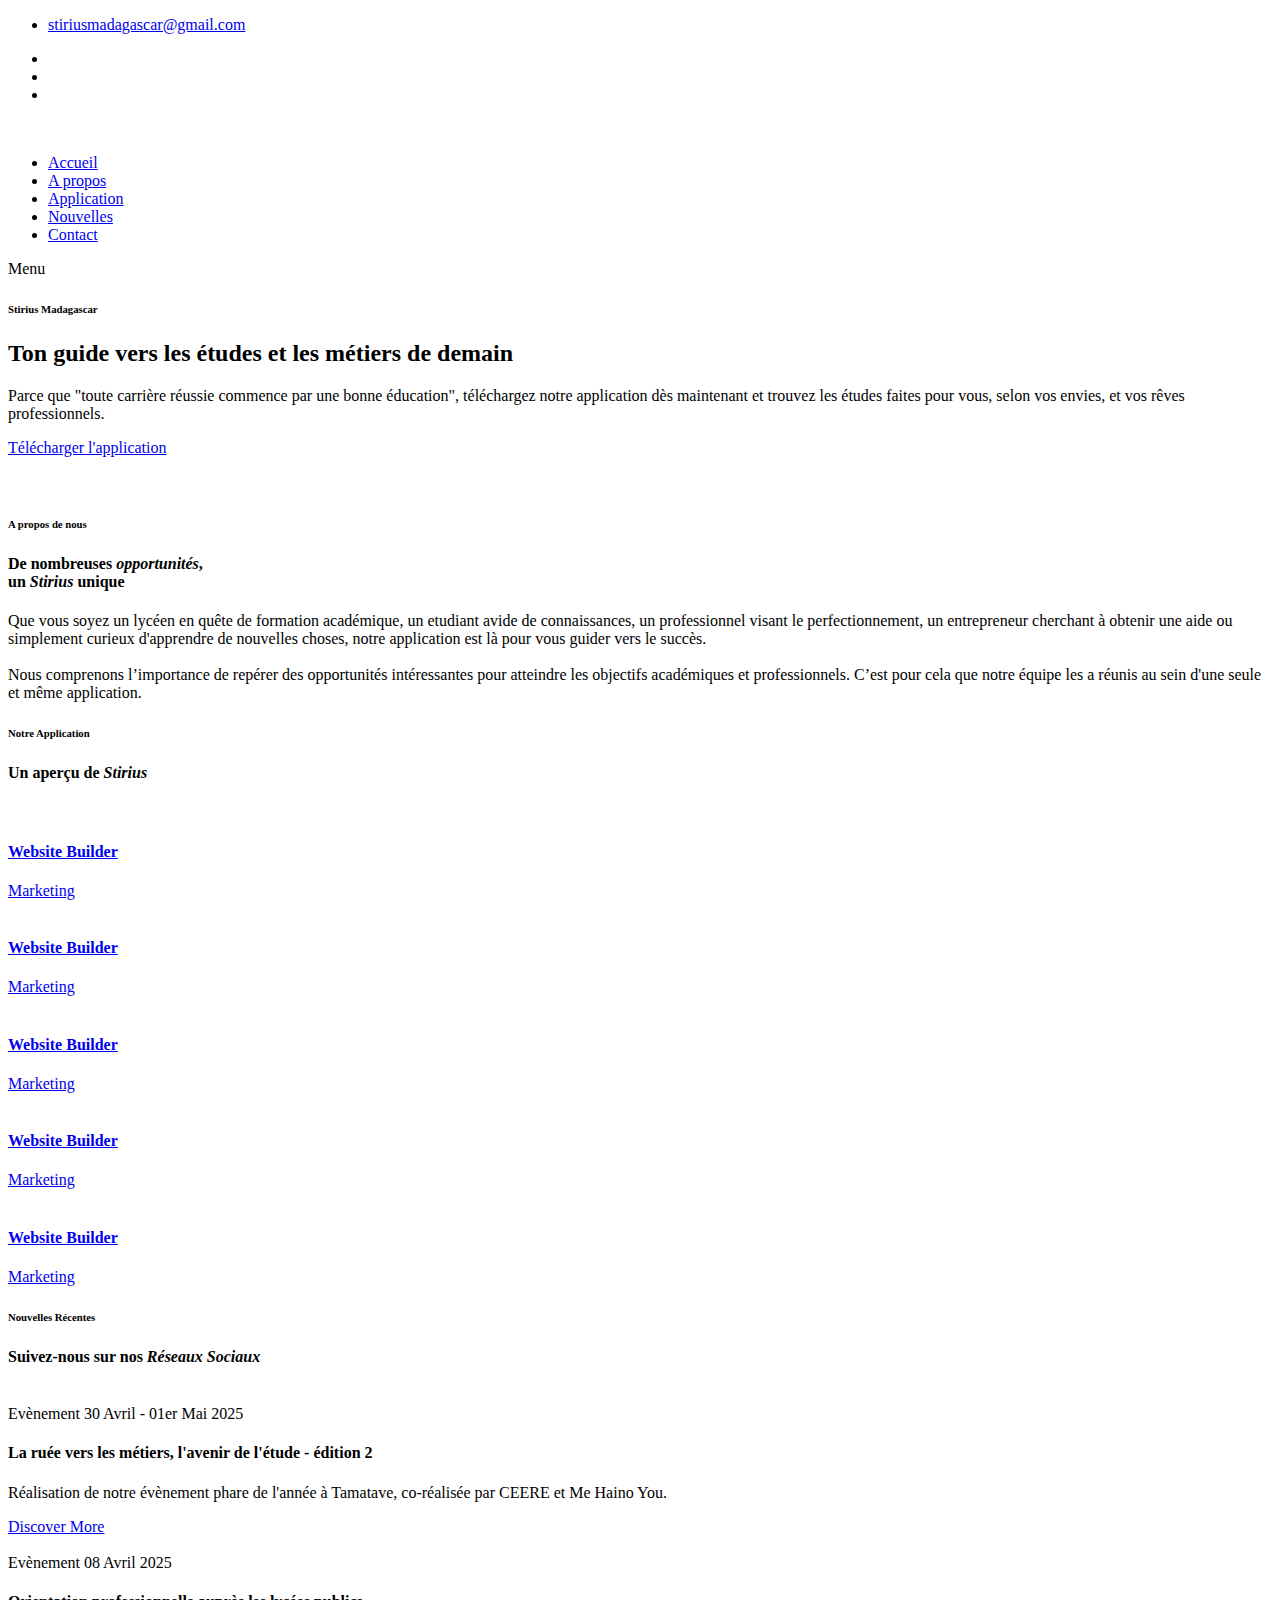
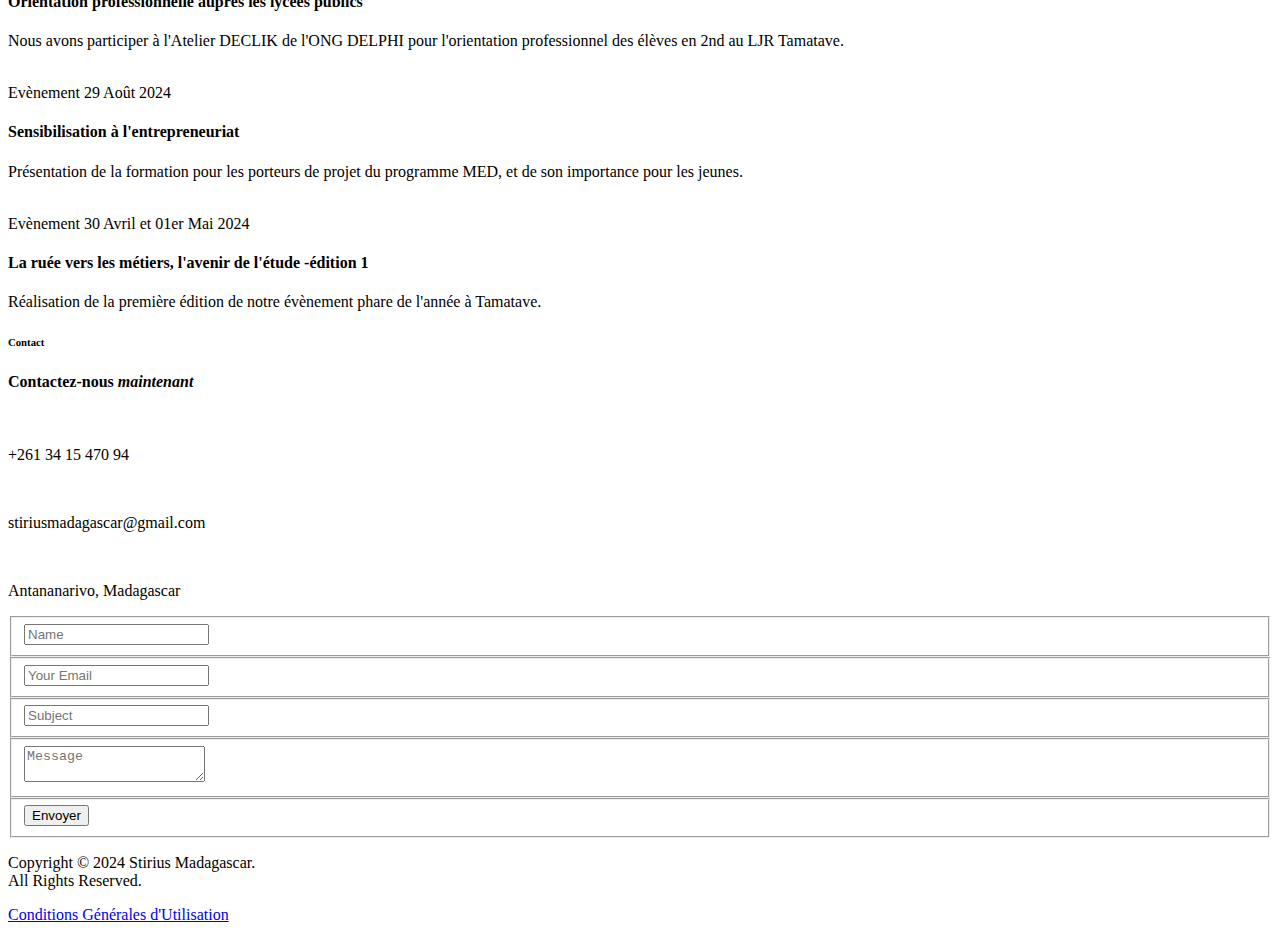
==== index.html @ a552ba74 "Add files via upload" ====
<!DOCTYPE html>
<html lang="en">

  <head>

    <meta charset="UTF-8">
    <meta name="viewport" content="width=device-width, initial-scale=1, shrink-to-fit=no">
    <meta name="description" content="">
    <meta name="author" content="">
    <link rel="preconnect" href="https://fonts.googleapis.com">
    <link rel="preconnect" href="https://fonts.gstatic.com" crossorigin>
    <link href="https://fonts.googleapis.com/css2?family=Poppins:wght@100;200;300;400;500;600;700;800;900&display=swap" rel="stylesheet">

    <title>Stirius</title>

    <!-- Bootstrap core CSS -->
    <link href="vendor/bootstrap/css/bootstrap.min.css" rel="stylesheet">


    <!-- Additional CSS Files -->
    <link rel="stylesheet" href="assets/css/fontawesome.css">
    <link rel="stylesheet" href="assets/css/form-index.css">
    <link rel="stylesheet" href="assets/css/animated.css">
    <link rel="stylesheet" href="assets/css/owl.css">
  </head>

<body>

  <!-- ***** Preloader Start ***** -->
  <div id="js-preloader" class="js-preloader">
    <div class="preloader-inner">
      <span class="dot"></span>
      <div class="dots">
        <span></span>
        <span></span>
        <span></span>
      </div>
    </div>
  </div>
  <!-- ***** Preloader End ***** -->

  <!-- Pre-header Starts -->
  <div class="pre-header">
    <div class="container">
      <div class="row">
        <div class="col-lg-8 col-sm-8 col-7">
          <ul class="info">
            <li><a href="mailto=stiriusmadagascar@gmail.com"><i class="fa fa-envelope"></i>stiriusmadagascar@gmail.com</a></li>
            <!--<li><a href="tel=0327058536"><i class="fa fa-phone"></i>+261 32 70 585 36</a></li>-->
          </ul>
        </div>
        <div class="col-lg-4 col-sm-4 col-5">
          <ul class="social-media">
            <li><a href="https://www.facebook.com/profile.php?id=100095161362014"><i class="fa fa-facebook"></i></a></li>
            <li><a href="https://www.instagram.com/stirius.mdg?igsh=YTVdkcnhrNDR1enQ4"><i class="fa fa-instagram"></i></a></li>
            <!--<li><a href="#"><i class="fa fa-linkedin"></i></a></li>-->
            <li><a href="https://wa.me/10344617494"><i class="fa fa-whatsapp"></i></a></li>
          </ul>
        </div>
      </div>
    </div>
  </div>
  <!-- Pre-header End -->

  <!-- ***** Header Area Start ***** -->
  <header class="header-area header-sticky wow slideInDown" data-wow-duration="0.75s" data-wow-delay="0s">
    <div class="container">
      <div class="row">
        <div class="col-12">
          <nav class="main-nav">
            <!-- ***** Logo Start ***** -->
            <a href="index.html" class="logo">
              <img src="assets/images/logo-v3.png" alt="">
            </a>
            <!-- ***** Logo End ***** -->
            <!-- ***** Menu Start ***** -->
            <ul class="nav">
              <li class="scroll-to-section"><a href="#top" class="active">Accueil</a></li>
              <li class="scroll-to-section"><a href="#about">A propos</a></li>
              <li class="scroll-to-section"><a href="#portfolio">Application</a></li>
              <li class="scroll-to-section"><a href="#blog">Nouvelles</a></li>
              <li id><div class="border-first-button"><a href="#contact">Contact</a></div>
            </li> 
            </ul>    
            <a class='menu-trigger'>
              <span>Menu</span>
            </a>
            <!-- ***** Menu End ***** -->
          </nav>
        </div>
      </div>
    </div>
  </header>
  <!-- ***** Header Area End ***** -->

  <div class="main-banner wow fadeIn" id="top" data-wow-duration="1s" data-wow-delay="0.5s">
    <div class="container">
      <div class="row">
        <div class="col-lg-12">
          <div class="row">
            <div class="col-lg-6 align-self-center">
              <div class="left-content show-up header-text wow fadeInLeft" data-wow-duration="1s" data-wow-delay="1s">
                <div class="row">
                  <div class="col-lg-12">
                    <h6>Stirius Madagascar</h6>
                    <h2>Ton guide vers les études et les métiers de demain</h2>
                    <p>Parce que "toute carrière réussie commence par une bonne éducation", téléchargez notre application dès 
                      maintenant et trouvez les études faites pour vous, selon vos envies, et vos rêves professionnels. </p>
                  </div>
                  <div class="col-lg-12">
                    <div class="border-first-button scroll-to-section">
                      <a href="#" id="download-btn">Télécharger l'application</a>
                    </div>
                  </div>
                </div>
              </div>
            </div>
            <div class="col-lg-6">
              <div class="right-image wow fadeInRight" data-wow-duration="1s" data-wow-delay="0.5s">
                <img src="assets/images/slider-dec-v3.png" alt="">
              </div>
            </div>
          </div>
        </div>
      </div>
    </div>
  </div>

  <div id="about" class="about section">
    <div class="container">
      <div class="row">
        <div class="col-lg-12">
          <div class="row">
            <div class="col-lg-6">
              <div class="about-left-image  wow fadeInLeft" data-wow-duration="1s" data-wow-delay="0.5s">
                <img src="assets/images/about-dec-v3.png" alt="">
              </div>
            </div>
            <div class="col-lg-6 align-self-center  wow fadeInRight" data-wow-duration="1s" data-wow-delay="0.5s">
              <div class="about-right-content">
                <div class="section-heading">
                  <h6>A propos de nous</h6>
                  <h4>De nombreuses <em>opportunités</em>, <br> un <em>Stirius</em> unique</h4>
                  <div class="line-dec"></div>
                </div>
                <p>Que vous soyez un lycéen en quête de formation académique, un etudiant avide de 
                  connaissances, un professionnel visant le perfectionnement, un entrepreneur cherchant à obtenir 
                  une aide ou simplement curieux d'apprendre de nouvelles choses, notre application est là pour 
                  vous guider vers le succès. <br> <br>Nous comprenons l’importance de repérer des opportunités 
                  intéressantes pour atteindre les objectifs académiques et professionnels. C’est pour cela que notre équipe les a réunis 
                  au sein d'une seule et même application.  </p>
                <!--<div class="row">
                  <div class="col-lg-4 col-sm-4">
                    <div class="skill-item first-skill-item wow fadeIn" data-wow-duration="1s" data-wow-delay="0s">
                      <div class="progress" data-percentage="90">
                        <span class="progress-left">
                          <span class="progress-bar"></span>
                        </span>
                        <span class="progress-right">
                          <span class="progress-bar"></span>
                        </span>
                        <div class="progress-value">
                          <div>
                            90%<br>
                            <span>Coding</span>
                          </div>
                        </div>
                      </div>
                    </div>
                  </div>
                  <div class="col-lg-4 col-sm-4">
                    <div class="skill-item second-skill-item wow fadeIn" data-wow-duration="1s" data-wow-delay="0s">
                      <div class="progress" data-percentage="80">
                        <span class="progress-left">
                          <span class="progress-bar"></span>
                        </span>
                        <span class="progress-right">
                          <span class="progress-bar"></span>
                        </span>
                        <div class="progress-value">
                          <div>
                            80%<br>
                            <span>Photoshop</span>
                          </div>
                        </div>
                      </div>
                    </div>
                  </div>
                  <div class="col-lg-4 col-sm-4">
                    <div class="skill-item third-skill-item wow fadeIn" data-wow-duration="1s" data-wow-delay="0s">
                      <div class="progress" data-percentage="80">
                        <span class="progress-left">
                          <span class="progress-bar"></span>
                        </span>
                        <span class="progress-right">
                          <span class="progress-bar"></span>
                        </span>
                        <div class="progress-value">
                          <div>
                            80%<br>
                            <span>Animation</span>
                          </div>
                        </div>
                      </div>
                    </div>
                  </div>
                </div>--> 
              </div>
            </div>
          </div>
        </div>
      </div>
    </div>
  </div>

  <div id="portfolio" class="our-portfolio section">
    <div class="container">
      <div class="row">
        <div class="col-lg-5">
          <div class="section-heading wow fadeInLeft" data-wow-duration="1s" data-wow-delay="0.3s">
            <h6>Notre Application</h6>
            <h4>Un aperçu de <em> Stirius </em></h4>
            <p></p>
            <div class="line-dec"></div>
          </div>
        </div>
      </div>
    </div>
    <div class="container-fluid wow fadeIn" data-wow-duration="1s" data-wow-delay="0.7s">
      <div class="row">
        <div class="col-lg-12">
          <div class="loop owl-carousel">
            <div class="item">
              <a href="#">
                <div class="portfolio-item">
                <div class="thumb">
                  <img src="assets/images/portfolio-01.jpg" alt="">
                </div>
                <div class="down-content">
                  <h4>Website Builder</h4>
                  <span>Marketing</span>
                </div>
              </div>
              </a>  
            </div>
            <div class="item">
              <a href="#">
                <div class="portfolio-item">
                <div class="thumb">
                  <img src="assets/images/portfolio-01.jpg" alt="">
                </div>
                <div class="down-content">
                  <h4>Website Builder</h4>
                  <span>Marketing</span>
                </div>
              </div>
              </a>  
            </div>
            <div class="item">
              <a href="#">
                <div class="portfolio-item">
                <div class="thumb">
                  <img src="assets/images/portfolio-02.jpg" alt="">
                </div>
                <div class="down-content">
                  <h4>Website Builder</h4>
                  <span>Marketing</span>
                </div>
              </div>
              </a>  
            </div>
            <div class="item">
              <a href="#">
                <div class="portfolio-item">
                <div class="thumb">
                  <img src="assets/images/portfolio-03.jpg" alt="">
                </div>
                <div class="down-content">
                  <h4>Website Builder</h4>
                  <span>Marketing</span>
                </div>
              </div>
              </a>  
            </div>
            <div class="item">
              <a href="#">
                <div class="portfolio-item">
                <div class="thumb">
                  <img src="assets/images/portfolio-04.jpg" alt="">
                </div>
                <div class="down-content">
                  <h4>Website Builder</h4>
                  <span>Marketing</span>
                </div>
              </div>
              </a>  
            </div>
          </div>
        </div>
      </div>
    </div>
  </div>
  
  <div id="blog" class="blog">
    <div class="container">
      <div class="row">
        <div class="col-lg-4 offset-lg-4  wow fadeInDown" data-wow-duration="1s" data-wow-delay="0.3s">
          <div class="section-heading">
            <h6>Nouvelles Récentes</h6>
            <h4>Suivez-nous sur nos <em>Réseaux Sociaux</em></h4>
            <div class="line-dec"></div>
          </div>
        </div>
        <div class="col-lg-6 show-up wow fadeInUp" data-wow-duration="1s" data-wow-delay="0.3s">
          <div class="blog-post">
            <div class="thumb">
              <img src="assets/images/Blog1.jpg" alt=""></a>
            </div>
            <div class="down-content">
              <span class="category">Evènement</span>
              <span class="date">30 Avril - 01er Mai 2025</span>
              <h4>La ruée vers les métiers, l'avenir de l'étude - édition 2</h4></a>
              <p>Réalisation de notre évènement phare de l'année à Tamatave, co-réalisée par CEERE et Me Haino You.</p>
              <div class="border-first-button"><a href="https://www.facebook.com/plugins/post.php?href=https%3A%2F%2Fwww.facebook.com%2Fpermalink.php%3Fstory_fbid%3Dpfbid023E5z2P96m58sasEFUrJTq4LTQY249328cXG3zfBqLDRfM2BCoAc4oAyi7vxNzyk1l%26id%3D100095161362014&show_text=true&width=500">Discover More</a></div>
            </div>
          </div>
        </div>
        <div class="col-lg-6 wow fadeInUp" data-wow-duration="1s" data-wow-delay="0.3s">
          <div class="blog-posts">
            <div class="row">
              <div class="col-lg-12">
                <div class="post-item">
                  <div class="thumb">
                    <a href="#"><img src="assets/images/Blog2.jpg" alt=""></a>
                  </div>
                  <div class="right-content">
                    <span class="category">Evènement</span>
                    <span class="date">08 Avril 2025</span>
                    <h4>Orientation professionnelle auprès les lycées publics</h4></a>
                    <p>Nous avons participer à l'Atelier DECLIK de l'ONG DELPHI pour l'orientation professionnel des élèves en 2nd au LJR Tamatave.</p>
                  </div>
                </div>
              </div>
              <div class="col-lg-12">
                <div class="post-item">
                  <div class="thumb">
                    <a href="https://www.facebook.com/plugins/post.php?href=https%3A%2F%2Fwww.facebook.com%2Fpermalink.php%3Fstory_fbid%3Dpfbid02vvT6Ms2azL43YEEGqZuvxmuK2pjqtFZ7r92vQWnb9aDHBNxRQMp14K7jQvEB7HTFl%26id%3D100095161362014&show_text=true&width=500"><img src="assets/images/Blog3.jpg" alt=""></a>
                  </div>
                  <div class="right-content">
                    <span class="category">Evènement</span>
                    <span class="date">29 Août 2024</span>
                    <h4>Sensibilisation à l'entrepreneuriat</h4></a>
                    <p>Présentation de la formation pour les porteurs de projet du programme MED, et de son importance pour les jeunes.</p>
                  </div>
                </div>
              </div>
              <div class="col-lg-12">
                <div class="post-item last-post-item">
                  <div class="thumb">
                    <a href="https://www.facebook.com/plugins/post.php?href=https%3A%2F%2Fwww.facebook.com%2Fpermalink.php%3Fstory_fbid%3Dpfbid02iVUkgWLc9ujeKwmG4qrDYxikCWwoqFkHJWkuRrK9XRfkwPrURioULDTeHBT1c7kl%26id%3D100095161362014&show_text=true&width=500"><img src="assets/images/Blog4.jpg" alt=""></a>
                  </div>
                  <div class="right-content">
                    <span class="category">Evènement</span>
                    <span class="date">30 Avril et 01er Mai 2024</span>
                    <h4>La ruée vers les métiers, l'avenir de l'étude -édition 1</h4></a>
                    <p>Réalisation de la première édition de notre évènement phare de l'année à Tamatave.</p>
                  </div>
                </div>
              </div>
            </div>
          </div>
        </div>
      </div>
    </div>
  </div>

  <div id="contact" class="contact-us section">
    <div class="container">
      <div class="row">
        <div class="col-lg-6 offset-lg-3">
          <div class="section-heading wow fadeIn" data-wow-duration="1s" data-wow-delay="0.5s">
            <h6>Contact</h6>
            <h4>Contactez-nous <em> maintenant</em></h4>
            <div class="line-dec"></div>
          </div>
        </div>
        <div class="col-lg-12 wow fadeInUp" data-wow-duration="0.5s" data-wow-delay="0.25s">
          <form id="contact" action="" method="post">
            <div class="row">
              <!--<div class="col-lg-12">
                <div class="contact-dec">
                  <img src="assets/images/contact-dec-v3.png" alt="">
                </div>
              </div>
              <div class="col-lg-5">
                <div id="map">
                  <iframe src="https://maps.google.com/maps?q=Av.+L%C3%BAcio+Costa,+Rio+de+Janeiro+-+RJ,+Brazil&t=&z=13&ie=UTF8&iwloc=&output=embed" width="100%" height="636px" frameborder="0" style="border:0" allowfullscreen></iframe>
                </div>
              </div>
              <div class="col-lg-7">-->
                <div class="fill-form">
                  <div class="row">
                    <div class="col-lg-4">
                      <div class="info-post">
                        <div class="icon">
                          <img src="assets/images/phone-icon.png" alt=""> <p>+261 34 15 470 94</p> 
                        </div>
                      </div>
                    </div>
                    <div class="col-lg-4">
                      <div class="info-post">
                        <div class="icon">
                          <img src="assets/images/email-icon.png" alt=""> <p>stiriusmadagascar@gmail.com</p> 
                        </div>
                      </div>
                    </div>
                    <div class="col-lg-4">
                      <div class="info-post">
                        <div class="icon">
                          <img src="assets/images/location-icon.png" alt=""> <p>Antananarivo, Madagascar</p> 
                        </div>
                      </div>
                    </div>
                    <div class="col-lg-6">
                      <fieldset>
                        <input type="name" name="name" id="name" placeholder="Name" autocomplete="on" required>
                      </fieldset>
                      <fieldset>
                        <input type="text" name="email" id="email" pattern="[^ @]*@[^ @]*" placeholder="Your Email" required="">
                      </fieldset>
                      <fieldset>
                        <input type="subject" name="subject" id="subject" placeholder="Subject" autocomplete="on">
                      </fieldset>
                    </div>
                    <div class="col-lg-6">
                      <fieldset>
                        <textarea name="message" type="text" class="form-control" id="message" placeholder="Message" required=""></textarea>  
                      </fieldset>
                    </div>
                    <div class="col-lg-12">
                      <fieldset>
                        <button type="submit" id="form-submit" class="main-button ">Envoyer</button>
                      </fieldset>
                    </div>
                  </div>
                </div>
              <!--</div>-->
            </div>
          </form>
        </div>
      </div>
    </div>
  </div>

  <footer>
    <div class="container">
      <div class="row">
        <div class="col-lg-12">
          <p>Copyright © 2024 Stirius Madagascar. <br> All Rights Reserved. </p>
          <p><a href="CGU.html">Conditions Générales d'Utilisation</a></p>
        </div>
      </div>
    </div>
  </footer>


  <!-- Scripts -->
  <script src="vendor/jquery/jquery.min.js"></script>
  <script src="vendor/bootstrap/js/bootstrap.bundle.min.js"></script>
  <script src="assets/js/owl-carousel.js"></script>
  <script src="assets/js/animation.js"></script>
  <script src="assets/js/imagesloaded.js"></script>
  <script src="assets/js/custom.js"></script>

</body>
</html>
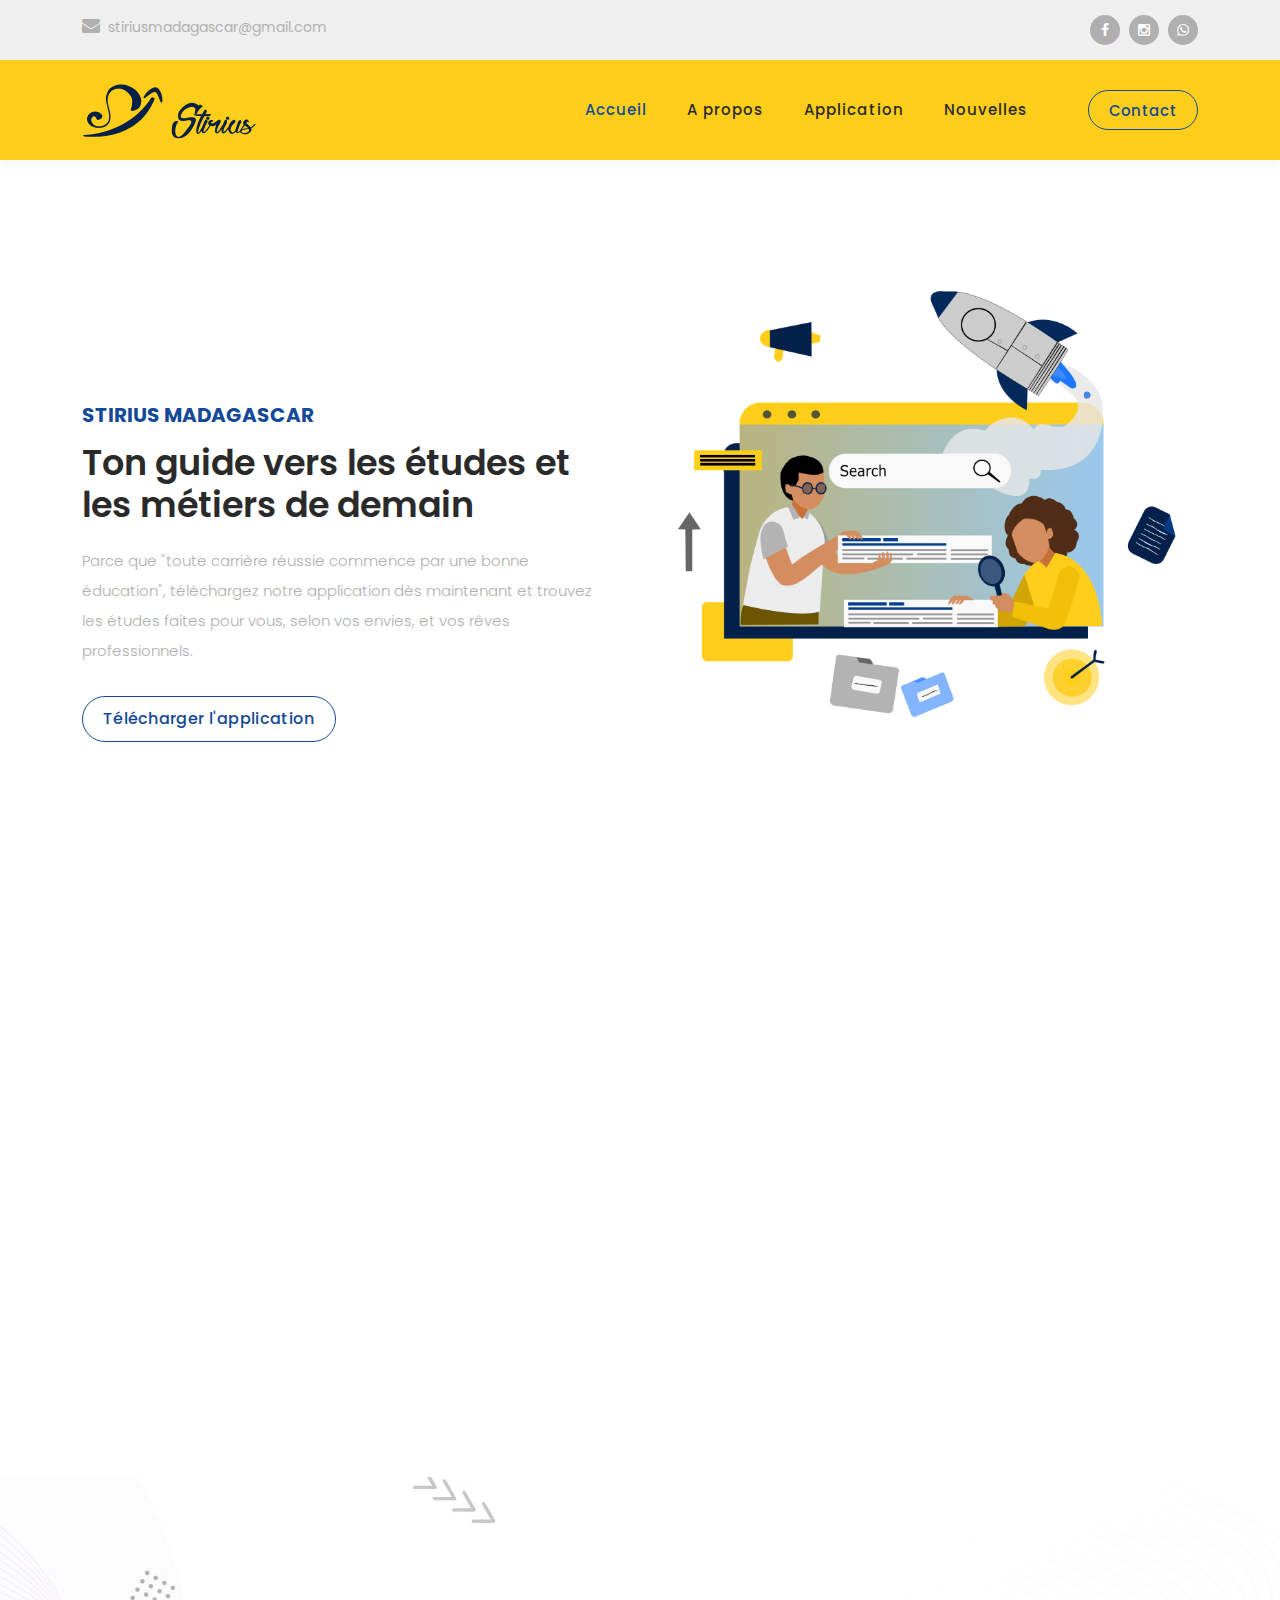
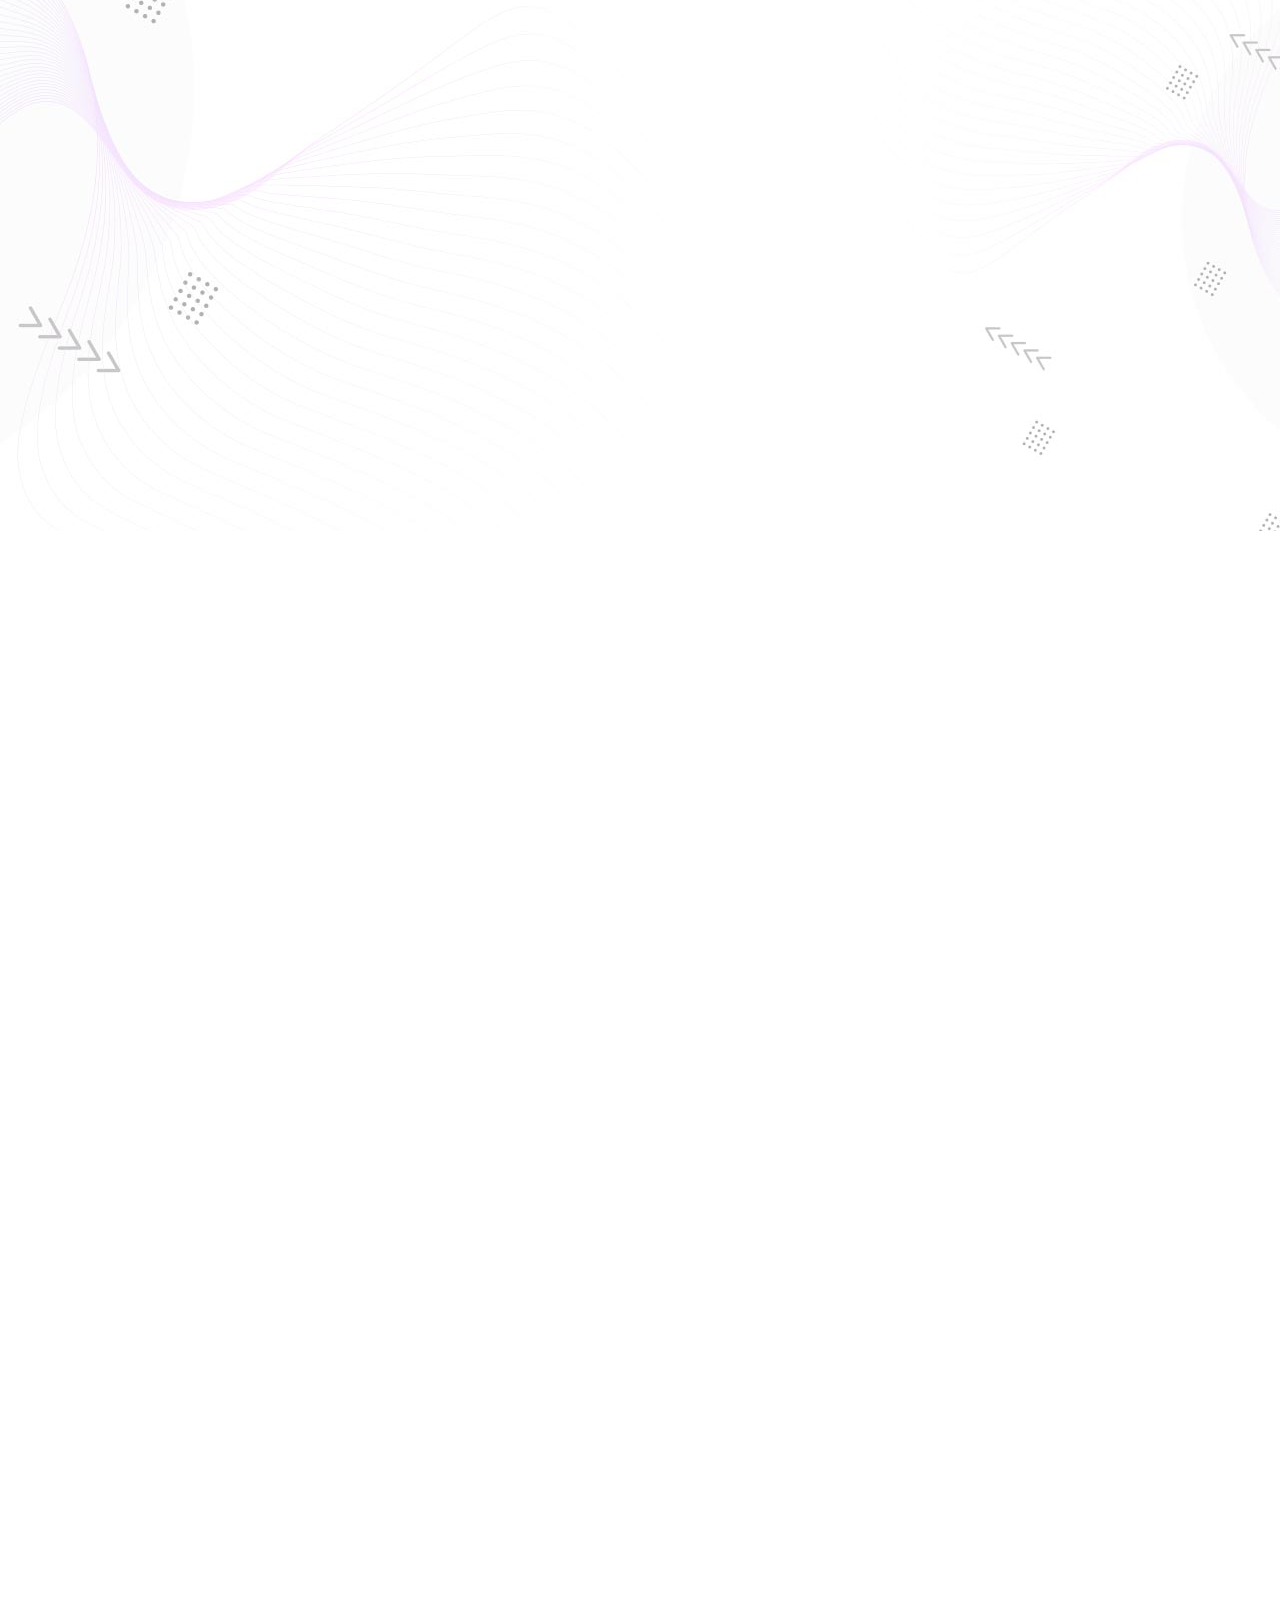
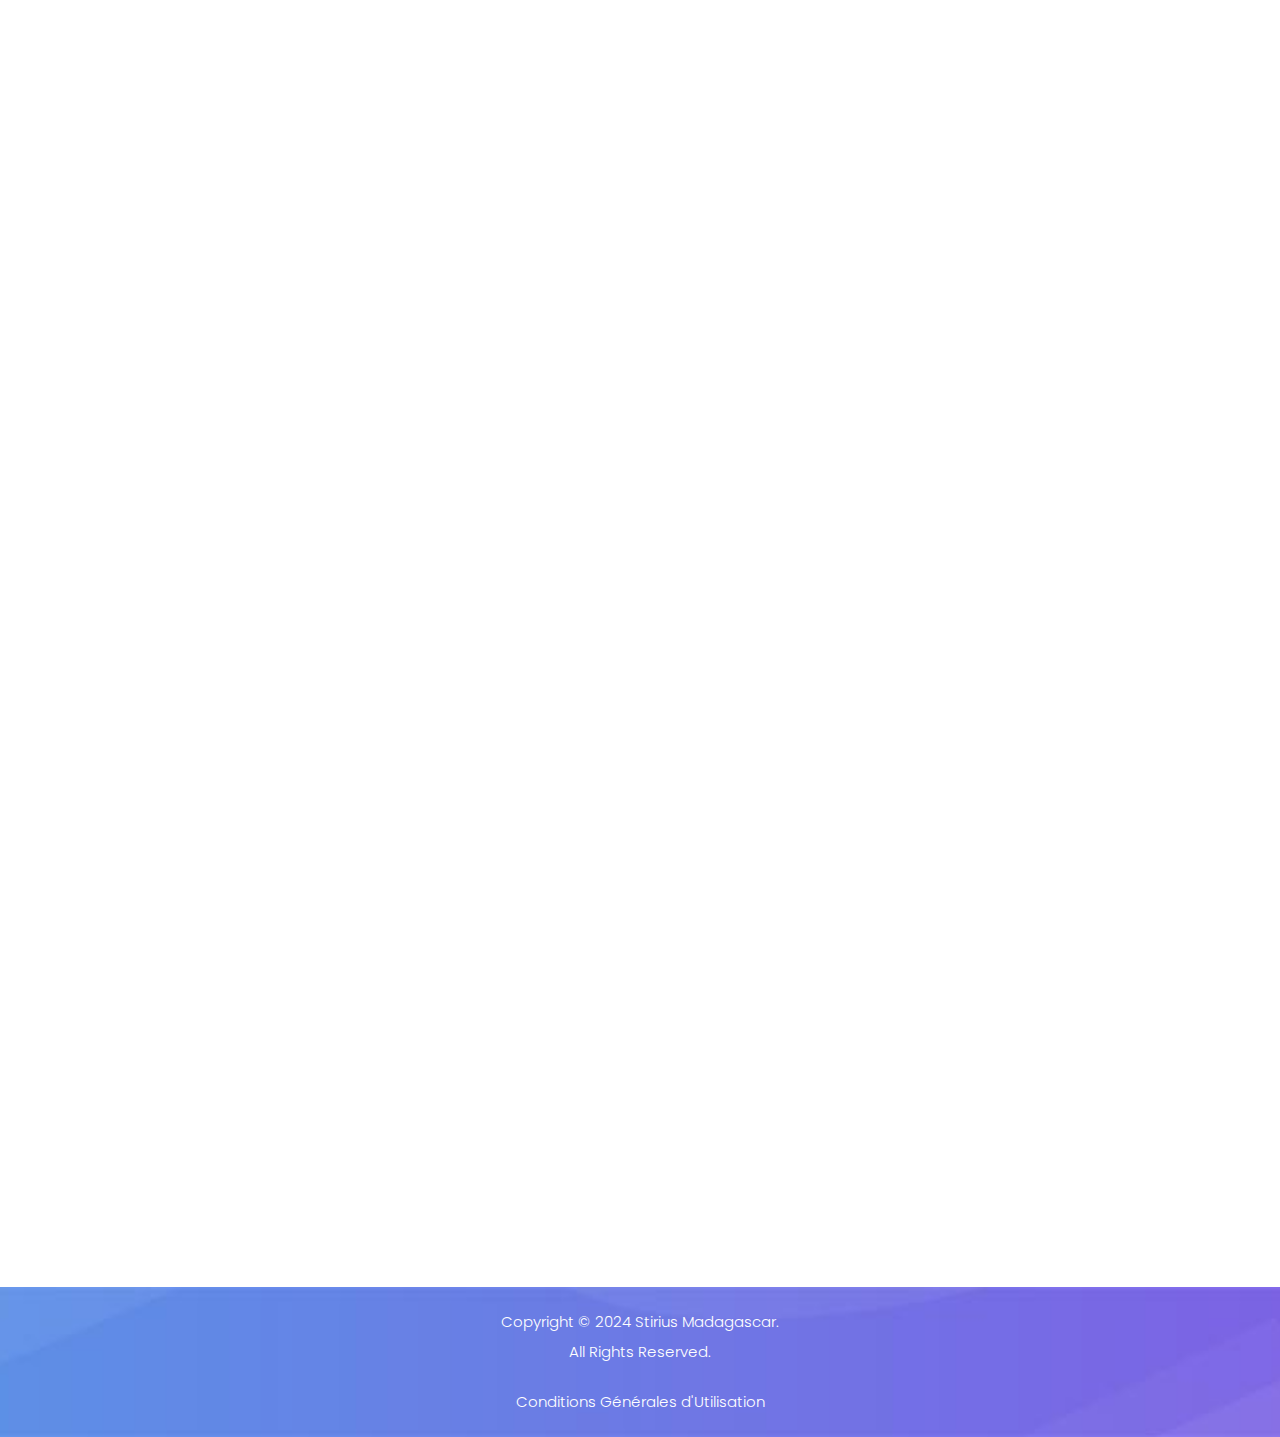
==== commit ad67ad29: "Update index.html" ====
--- a/index.html
+++ b/index.html
@@ -314,12 +314,12 @@
         <div class="col-lg-6 show-up wow fadeInUp" data-wow-duration="1s" data-wow-delay="0.3s">
           <div class="blog-post">
             <div class="thumb">
-              <img src="assets/images/Blog1.jpg" alt=""></a>
+              <img src="assets/images/Blog1.jpg" alt="">
             </div>
             <div class="down-content">
               <span class="category">Evènement</span>
               <span class="date">30 Avril - 01er Mai 2025</span>
-              <h4>La ruée vers les métiers, l'avenir de l'étude - édition 2</h4></a>
+              <h4>La ruée vers les métiers, l'avenir de l'étude - édition 2</h4>
               <p>Réalisation de notre évènement phare de l'année à Tamatave, co-réalisée par CEERE et Me Haino You.</p>
               <div class="border-first-button"><a href="https://www.facebook.com/plugins/post.php?href=https%3A%2F%2Fwww.facebook.com%2Fpermalink.php%3Fstory_fbid%3Dpfbid023E5z2P96m58sasEFUrJTq4LTQY249328cXG3zfBqLDRfM2BCoAc4oAyi7vxNzyk1l%26id%3D100095161362014&show_text=true&width=500">Discover More</a></div>
             </div>
@@ -349,7 +349,7 @@
                   <div class="right-content">
                     <span class="category">Evènement</span>
                     <span class="date">29 Août 2024</span>
-                    <h4>Sensibilisation à l'entrepreneuriat</h4></a>
+                    <h4>Sensibilisation à l'entrepreneuriat</h4>
                     <p>Présentation de la formation pour les porteurs de projet du programme MED, et de son importance pour les jeunes.</p>
                   </div>
                 </div>
@@ -473,4 +473,4 @@
   <script src="assets/js/custom.js"></script>
 
 </body>
-</html>+</html>
--- a/assets/css/form-index.css
+++ b/assets/css/form-index.css
@@ -0,0 +1,2119 @@
+/* ---------------------------------------------
+Table of contents
+------------------------------------------------
+01. font & reset css
+02. reset
+03. global styles
+04. header
+05. banner
+06. features
+07. testimonials
+08. contact
+09. footer
+10. preloader
+11. search
+12. portfolio
+
+--------------------------------------------- */
+/* 
+---------------------------------------------
+font & reset css
+--------------------------------------------- 
+*/
+/* 
+---------------------------------------------
+reset
+--------------------------------------------- 
+*/
+html, body, div, span, applet, object, iframe, h1, h2, h3, h4, h5, h6, p, blockquote, div
+pre, a, abbr, acronym, address, big, cite, code, del, dfn, em, font, img, ins, kbd, q,
+s, samp, small, strike, strong, sub, sup, tt, var, b, u, i, center, dl, dt, dd, ol, ul, li,
+figure, header, nav, section, article, aside, footer, figcaption {
+  margin: 0;
+  padding: 0;
+  border: 0;
+  outline: 0;
+}
+
+/* clear fix */
+.grid:after {
+  content: '';
+  display: block;
+  clear: both;
+}
+
+/* ---- .grid-item ---- */
+
+.grid-sizer,
+.grid-item {
+  width: 50%;
+}
+
+.grid-item {
+  float: left;
+}
+
+.grid-item img {
+  display: block;
+  max-width: 100%;
+}
+
+.clearfix:after {
+  content: ".";
+  display: block;
+  clear: both;
+  visibility: hidden;
+  line-height: 0;
+  height: 0;
+}
+
+.clearfix {
+  display: inline-block;
+}
+
+html[xmlns] .clearfix {
+  display: block;
+}
+
+* html .clearfix {
+  height: 1%;
+}
+
+ul, li {
+  padding: 0;
+  margin: 0;
+  list-style: none;
+}
+
+header, nav, section, article, aside, footer, hgroup {
+  display: block;
+}
+
+* {
+  box-sizing: border-box;
+}
+
+html, body {
+  font-family: 'Poppins', sans-serif;
+  font-weight: 400;
+  background-color: #fff;
+  -ms-text-size-adjust: 100%;
+  -webkit-font-smoothing: antialiased;
+  -moz-osx-font-smoothing: grayscale;
+}
+
+a {
+  text-decoration: none !important;
+}
+
+h1, h2, h3, h4, h5, h6 {
+  margin-top: 0px;
+  margin-bottom: 0px;
+}
+
+ul {
+  margin-bottom: 0px;
+}
+
+p {
+  font-size: 15px;
+  line-height: 30px;
+  font-weight: 300;
+  color: #afafaf;
+}
+
+img {
+  width: 100%;
+  overflow: hidden;
+}
+
+/* 
+---------------------------------------------
+global styles
+--------------------------------------------- 
+*/
+html,
+body {
+  background: #fff;
+  font-family: 'Poppins', sans-serif;
+}
+
+::selection {
+  background: #134996;
+  color: #fff !important;
+}
+
+::-moz-selection {
+  background: #134996;
+  color: #fff !important;
+}
+
+@media (max-width: 991px) {
+  html, body {
+    overflow-x: hidden;
+  }
+  .mobile-top-fix {
+    margin-top: 30px;
+    margin-bottom: 0px;
+  }
+  .mobile-bottom-fix {
+    margin-bottom: 30px;
+  }
+  .mobile-bottom-fix-big {
+    margin-bottom: 60px;
+  }
+}
+
+.page-section {
+  margin-top: 120px;
+}
+
+.section-heading {
+  position: relative;
+  z-index: 2;
+}
+
+.section-heading h6 {
+  font-size: 15px;
+  font-weight: 700;
+  color: #134996;
+  text-transform: uppercase;
+  margin-bottom: 15px;
+}
+
+.section-heading h4 {
+  color: #2a2a2a;
+  font-size: 35px;
+  font-weight: 700;
+  /*text-transform: capitalize;*/
+  margin-bottom: 25px;
+}
+
+.section-heading h4 em {
+  font-style: normal;
+  color: #134996;
+}
+
+.section-heading .line-dec {
+  width: 50px;
+  height: 2px;
+  background-color: #134996;
+}
+
+.border-first-button a {
+  display: inline-block !important;
+  padding: 10px 20px !important;
+  color: #134996 !important;
+  border: 1px solid #134996 !important;
+  border-radius: 23px;
+  font-weight: 500 !important;
+  letter-spacing: 0.3px !important;
+  transition: all .5s;
+}
+
+.border-first-button a:hover {
+  background-color: #134996;
+  color: #fff !important;
+}
+
+
+
+/* 
+---------------------------------------------
+header
+--------------------------------------------- 
+*/
+
+.pre-header {
+  background-color: #efefef;
+  height: 60px;
+  padding: 15px 0px;
+}
+
+.pre-header ul li {
+  display: inline-block;
+}
+
+.pre-header ul.info li {
+  margin-right: 45px;
+}
+
+.pre-header ul.info li a {
+  color: #afafaf;
+  font-size: 14px;
+  transition: all .3s;
+}
+
+.pre-header ul.info li a:hover {
+  color: #134996;
+}
+
+.pre-header ul.info li a i {
+  font-size: 18px;
+  margin-right: 8px;
+}
+
+.pre-header ul.social-media {
+  text-align: right;
+}
+
+.pre-header ul.social-media li {
+  margin-left: 5px;
+}
+
+.pre-header ul.social-media li a {
+  background-color: #afafaf;
+  color: #fff;
+  display: inline-block;
+  width: 30px;
+  height: 30px;
+  line-height: 30px;
+  text-align: center;
+  border-radius: 50%;
+  font-size: 14px;
+  transition: all .3s;
+}
+
+.pre-header ul.social-media li a:hover {
+  background-color: #134996;
+}
+
+.background-header {
+  background-color: #ffce1a!important;
+  height: 80px!important;
+  position: fixed!important;
+  top: 0px;
+  left: 0px;
+  right: 0px;
+  box-shadow: 0px 5px 8px rgba(0,0,0,0.03);
+}
+
+.background-header .logo,
+.background-header .main-nav .nav li a {
+  color: #ffce1a;
+}
+
+.background-header .main-nav .nav li:hover a {
+  color: #134996;
+}
+
+.background-header .nav li a.active {
+  position: relative;
+  color: #fff;
+}
+
+.background-header .nav li a.active:after {
+  position: absolute;
+  width: 100%;
+  height: 1px;
+  background-color: #134996;
+  content: '';
+  left: 50%;
+  bottom: -20px;
+  transform: translateX(-50%);
+}
+
+.background-header .nav li:last-child a.active:after {
+  background-color: transparent;
+}
+
+.header-area {
+  background-color: #ffce1a;
+  box-shadow: 0px 5px 8px rgba(0,0,0,0.03);
+  position: absolute;
+  left: 0px;
+  right: 0px;
+  z-index: 100;
+  height: 100px;
+  -webkit-transition: all .5s ease 0s;
+  -moz-transition: all .5s ease 0s;
+  -o-transition: all .5s ease 0s;
+  transition: all .5s ease 0s;
+}
+
+.header-area .main-nav {
+  min-height: 80px;
+  background: transparent;
+}
+
+.header-area .main-nav .logo {
+  float: left;
+  -webkit-transition: all 0.3s ease 0s;
+  -moz-transition: all 0.3s ease 0s;
+  -o-transition: all 0.3s ease 0s;
+  transition: all 0.3s ease 0s;
+}
+
+.header-area .main-nav .logo {
+    line-height: 100px;
+    float: left;
+    -webkit-transition: all 0.3s ease 0s;
+    -moz-transition: all 0.3s ease 0s;
+    -o-transition: all 0.3s ease 0s;
+    transition: all 0.3s ease 0s;
+}
+
+.background-header .main-nav .logo {
+  line-height: 80px;
+}
+
+.background-header .main-nav .nav {
+  margin-top: 20px !important;
+}
+
+.header-area .main-nav .nav {
+  float: right;
+  margin-top: 30px;
+  margin-right: 0px;
+  background-color: transparent;
+  -webkit-transition: all 0.3s ease 0s;
+  -moz-transition: all 0.3s ease 0s;
+  -o-transition: all 0.3s ease 0s;
+  transition: all 0.3s ease 0s;
+  position: relative;
+  z-index: 999;
+}
+
+.header-area .main-nav .nav li {
+  padding-left: 20px;
+  padding-right: 20px;
+}
+
+.header-area .main-nav .nav li:last-child {
+  padding-right: 0px;
+  padding-left: 40px;
+}
+
+.header-area .main-nav .nav li:last-child a ,
+.background-header .main-nav .nav li:last-child a {
+  padding: 0px 20px !important;
+  font-weight: 400;
+}
+
+.header-area .main-nav .nav li:last-child a:hover ,
+.background-header .main-nav .nav li:last-child a:hover {
+  color: #fff !important;
+}
+
+.header-area .main-nav .nav li a {
+  display: block;
+  font-weight: 500;
+  font-size: 15px;
+  color: #2a2a2a;
+  /*text-transform: capitalize;*/
+  -webkit-transition: all 0.3s ease 0s;
+  -moz-transition: all 0.3s ease 0s;
+  -o-transition: all 0.3s ease 0s;
+  transition: all 0.3s ease 0s;
+  height: 40px;
+  line-height: 40px;
+  border: transparent;
+  letter-spacing: 1px;
+}
+
+.header-area .main-nav .nav li:hover a,
+.header-area .main-nav .nav li a.active {
+  color: #134996!important;
+}
+
+.background-header .main-nav .nav li:hover a,
+.background-header .main-nav .nav li a.active {
+  color: #134996!important;
+  opacity: 1;
+}
+
+.header-area .main-nav .nav li.submenu {
+  position: relative;
+  padding-right: 30px;
+}
+
+.header-area .main-nav .nav li.submenu:after {
+  font-family: FontAwesome;
+  content: "\f107";
+  font-size: 12px;
+  color: #2a2a2a;
+  position: absolute;
+  right: 18px;
+  top: 12px;
+}
+
+.background-header .main-nav .nav li.submenu:after {
+  color: #2a2a2a;
+}
+
+.header-area .main-nav .nav li.submenu ul {
+  position: absolute;
+  width: 200px;
+  box-shadow: 0 2px 28px 0 rgba(0, 0, 0, 0.06);
+  overflow: hidden;
+  top: 50px;
+  opacity: 0;
+  transform: translateY(+2em);
+  visibility: hidden;
+  z-index: -1;
+  transition: all 0.3s ease-in-out 0s, visibility 0s linear 0.3s, z-index 0s linear 0.01s;
+}
+
+.header-area .main-nav .nav li.submenu ul li {
+  margin-left: 0px;
+  padding-left: 0px;
+  padding-right: 0px;
+}
+
+.header-area .main-nav .nav li.submenu ul li a {
+  opacity: 1;
+  display: block;
+  background: #f7f7f7;
+  color: #2a2a2a!important;
+  padding-left: 20px;
+  height: 40px;
+  line-height: 40px;
+  -webkit-transition: all 0.3s ease 0s;
+  -moz-transition: all 0.3s ease 0s;
+  -o-transition: all 0.3s ease 0s;
+  transition: all 0.3s ease 0s;
+  position: relative;
+  font-size: 13px;
+  font-weight: 400;
+  border-bottom: 1px solid #eee;
+}
+
+.header-area .main-nav .nav li.submenu ul li a:hover {
+  background: #fff;
+  color: #134996!important;
+  padding-left: 25px;
+}
+
+.header-area .main-nav .nav li.submenu ul li a:hover:before {
+  width: 3px;
+}
+
+.header-area .main-nav .nav li.submenu:hover ul {
+  visibility: visible;
+  opacity: 1;
+  z-index: 1;
+  transform: translateY(0%);
+  transition-delay: 0s, 0s, 0.3s;
+}
+
+.header-area .main-nav .menu-trigger {
+  cursor: pointer;
+  display: block;
+  position: absolute;
+  top: 33px;
+  width: 32px;
+  height: 40px;
+  text-indent: -9999em;
+  z-index: 99;
+  right: 40px;
+  display: none;
+}
+
+.background-header .main-nav .menu-trigger {
+  top: 23px;
+}
+
+.header-area .main-nav .menu-trigger span,
+.header-area .main-nav .menu-trigger span:before,
+.header-area .main-nav .menu-trigger span:after {
+  -moz-transition: all 0.4s;
+  -o-transition: all 0.4s;
+  -webkit-transition: all 0.4s;
+  transition: all 0.4s;
+  background-color: #2a2a2a;
+  display: block;
+  position: absolute;
+  width: 30px;
+  height: 2px;
+  left: 0;
+}
+
+.background-header .main-nav .menu-trigger span,
+.background-header .main-nav .menu-trigger span:before,
+.background-header .main-nav .menu-trigger span:after {
+  background-color: #2a2a2a;
+}
+
+.header-area .main-nav .menu-trigger span:before,
+.header-area .main-nav .menu-trigger span:after {
+  -moz-transition: all 0.4s;
+  -o-transition: all 0.4s;
+  -webkit-transition: all 0.4s;
+  transition: all 0.4s;
+  background-color: #2a2a2a;
+  display: block;
+  position: absolute;
+  width: 30px;
+  height: 2px;
+  left: 0;
+  width: 75%;
+}
+
+.background-header .main-nav .menu-trigger span:before,
+.background-header .main-nav .menu-trigger span:after {
+  background-color: #2a2a2a;
+}
+
+.header-area .main-nav .menu-trigger span:before,
+.header-area .main-nav .menu-trigger span:after {
+  content: "";
+}
+
+.header-area .main-nav .menu-trigger span {
+  top: 16px;
+}
+
+.header-area .main-nav .menu-trigger span:before {
+  -moz-transform-origin: 33% 100%;
+  -ms-transform-origin: 33% 100%;
+  -webkit-transform-origin: 33% 100%;
+  transform-origin: 33% 100%;
+  top: -10px;
+  z-index: 10;
+}
+
+.header-area .main-nav .menu-trigger span:after {
+  -moz-transform-origin: 33% 0;
+  -ms-transform-origin: 33% 0;
+  -webkit-transform-origin: 33% 0;
+  transform-origin: 33% 0;
+  top: 10px;
+}
+
+.header-area .main-nav .menu-trigger.active span,
+.header-area .main-nav .menu-trigger.active span:before,
+.header-area .main-nav .menu-trigger.active span:after {
+  background-color: transparent;
+  width: 100%;
+}
+
+.header-area .main-nav .menu-trigger.active span:before {
+  -moz-transform: translateY(6px) translateX(1px) rotate(45deg);
+  -ms-transform: translateY(6px) translateX(1px) rotate(45deg);
+  -webkit-transform: translateY(6px) translateX(1px) rotate(45deg);
+  transform: translateY(6px) translateX(1px) rotate(45deg);
+  background-color: #2a2a2a;
+}
+
+.background-header .main-nav .menu-trigger.active span:before {
+  background-color: #2a2a2a;
+}
+
+.header-area .main-nav .menu-trigger.active span:after {
+  -moz-transform: translateY(-6px) translateX(1px) rotate(-45deg);
+  -ms-transform: translateY(-6px) translateX(1px) rotate(-45deg);
+  -webkit-transform: translateY(-6px) translateX(1px) rotate(-45deg);
+  transform: translateY(-6px) translateX(1px) rotate(-45deg);
+  background-color: #2a2a2a;
+}
+
+.background-header .main-nav .menu-trigger.active span:after {
+  background-color: #2a2a2a;
+}
+
+.header-area.header-sticky {
+  min-height: 80px;
+}
+
+.header-area .nav {
+  margin-top: 30px;
+}
+
+.header-area.header-sticky .nav li a.active {
+  color: #134996;
+}
+
+@media (max-width: 1200px) {
+  .header-area .main-nav .nav li {
+    padding-left: 12px;
+    padding-right: 12px;
+  }
+  .header-area .main-nav:before {
+    display: none;
+  }
+}
+
+@media (max-width: 992px) {
+  .header-area .main-nav .nav li:last-child  ,
+  .background-header .main-nav .nav li:last-child {
+    display: none;
+  }
+  .header-area .main-nav .nav li:nth-child(6),
+  .background-header .main-nav .nav li:nth-child(6) {
+    padding-right: 0px;
+  }
+  .background-header .nav li a.active:after {
+    display: none;
+  }
+}
+
+@media (max-width: 767px) {
+  .pre-header ul.info li:last-child {
+    display: none;
+  }
+  .background-header .main-nav .nav {
+    margin-top: 80px !important;
+  }
+  .header-area .main-nav .logo {
+    color: #1e1e1e;
+  }
+  .header-area.header-sticky .nav li a:hover,
+  .header-area.header-sticky .nav li a.active {
+    color: #134996!important;
+    opacity: 1;
+  }
+  .header-area.header-sticky .nav li.search-icon a {
+    width: 100%;
+  }
+  .header-area {
+    background-color: #ffce1a;
+    padding: 0px 15px;
+    height: 100px;
+    box-shadow: none;
+    text-align: center;
+    box-shadow: 0px 5px 8px rgba(0,0,0,0.03);
+  }
+  .header-area .container {
+    padding: 0px;
+  }
+  .header-area .logo {
+    margin-left: 30px;
+  }
+  .header-area .menu-trigger {
+    display: block !important;
+  }
+  .header-area .main-nav {
+    overflow: hidden;
+  }
+  .header-area .main-nav .nav {
+    float: none;
+    width: 100%;
+    display: none;
+    -webkit-transition: all 0s ease 0s;
+    -moz-transition: all 0s ease 0s;
+    -o-transition: all 0s ease 0s;
+    transition: all 0s ease 0s;
+    margin-left: 0px;
+  }
+  .background-header .nav {
+    margin-top: 80px;
+  }
+  .header-area .main-nav .nav li:first-child {
+    border-top: 1px solid #eee;
+  }
+  .header-area.header-sticky .nav {
+    margin-top: 100px;
+  }
+  .header-area .main-nav .nav li {
+    width: 100%;
+    background: #fff;
+    border-bottom: 1px solid #e7e7e7;
+    padding-left: 0px !important;
+    padding-right: 0px !important;
+  }
+  .header-area .main-nav .nav li a {
+    height: 50px !important;
+    line-height: 50px !important;
+    padding: 0px !important;
+    border: none !important;
+    background: #f7f7f7 !important;
+    color: #191a20 !important;
+  }
+  .header-area .main-nav .nav li a:hover {
+    background: #eee !important;
+    color: #134996!important;
+  }
+  .header-area .main-nav .nav li.submenu ul {
+    position: relative;
+    visibility: inherit;
+    opacity: 1;
+    z-index: 1;
+    transform: translateY(0%);
+    transition-delay: 0s, 0s, 0.3s;
+    top: 0px;
+    width: 100%;
+    box-shadow: none;
+    height: 0px;
+  }
+  .header-area .main-nav .nav li.submenu ul li a {
+    font-size: 12px;
+    font-weight: 400;
+  }
+  .header-area .main-nav .nav li.submenu ul li a:hover:before {
+    width: 0px;
+  }
+  .header-area .main-nav .nav li.submenu ul.active {
+    height: auto !important;
+  }
+  .header-area .main-nav .nav li.submenu:after {
+    color: #3B566E;
+    right: 25px;
+    font-size: 14px;
+    top: 15px;
+  }
+  .header-area .main-nav .nav li.submenu:hover ul, .header-area .main-nav .nav li.submenu:focus ul {
+    height: 0px;
+  }
+}
+
+@media (min-width: 767px) {
+  .header-area .main-nav .nav {
+    display: flex !important;
+  }
+}
+
+/* 
+---------------------------------------------
+preloader
+--------------------------------------------- 
+*/
+
+.js-preloader {
+    position: fixed;
+    top: 0;
+    left: 0;
+    right: 0;
+    bottom: 0;
+    background-color: #fff;
+    display: -webkit-box;
+    display: flex;
+    -webkit-box-align: center;
+    align-items: center;
+    -webkit-box-pack: center;
+    justify-content: center;
+    opacity: 1;
+    visibility: visible;
+    z-index: 9999;
+    -webkit-transition: opacity 0.25s ease;
+    transition: opacity 0.25s ease;
+}
+
+.js-preloader.loaded {
+    opacity: 0;
+    visibility: hidden;
+    pointer-events: none;
+}
+
+@-webkit-keyframes dot {
+    50% {
+        -webkit-transform: translateX(96px);
+        transform: translateX(96px);
+    }
+}
+
+@keyframes dot {
+    50% {
+        -webkit-transform: translateX(96px);
+        transform: translateX(96px);
+    }
+}
+
+@-webkit-keyframes dots {
+    50% {
+        -webkit-transform: translateX(-31px);
+        transform: translateX(-31px);
+    }
+}
+
+@keyframes dots {
+    50% {
+        -webkit-transform: translateX(-31px);
+        transform: translateX(-31px);
+    }
+}
+
+.preloader-inner {
+    position: relative;
+    width: 142px;
+    height: 40px;
+    background: #fff;
+}
+
+.preloader-inner .dot {
+    position: absolute;
+    width: 16px;
+    height: 16px;
+    top: 12px;
+    left: 15px;
+    background: #134996;
+    border-radius: 50%;
+    -webkit-transform: translateX(0);
+    transform: translateX(0);
+    -webkit-animation: dot 2.8s infinite;
+    animation: dot 2.8s infinite;
+}
+
+.preloader-inner .dots {
+    -webkit-transform: translateX(0);
+    transform: translateX(0);
+    margin-top: 12px;
+    margin-left: 31px;
+    -webkit-animation: dots 2.8s infinite;
+    animation: dots 2.8s infinite;
+}
+
+.preloader-inner .dots span {
+    display: block;
+    float: left;
+    width: 16px;
+    height: 16px;
+    margin-left: 16px;
+    background: #134996;
+    border-radius: 50%;
+}
+
+
+
+/* 
+---------------------------------------------
+Banner Style
+--------------------------------------------- 
+*/
+
+.main-banner {
+  background-repeat: no-repeat;
+  background-position: center center;
+  background-size: cover;
+  padding: 126px 0px 0px 0px;
+  position: relative;
+  overflow: hidden;
+}
+
+/*.main-banner:after {
+  content: '';
+  background-image: url(../images/slider-left-dec.jpg);
+  background-repeat: no-repeat;
+  position: absolute;
+  left: 0;
+  top: 60px;
+  width: 262px;
+  height: 625px;
+  z-index: 1;
+}*/
+
+.main-banner:before {
+  content: '';
+  background-image: url(../images/slider-right-dec.jpg);
+  background-repeat: no-repeat;
+  position: absolute;
+  right: 0;
+  top: 60px;
+  width: 1159px;
+  height: 797px;
+  z-index: -1;
+}
+
+.main-banner .left-content {
+  margin-right: 15px;
+}
+
+.main-banner .left-content h6 {
+  text-transform: capitalize;
+  font-size: 20px;
+  font-weight: 700;
+  color: #134996;
+  margin-bottom: 15px;
+  text-transform: uppercase;
+}
+
+.main-banner .left-content h2 {
+  z-index: 2;
+  position: relative;
+  font-weight: 600;
+  font-size: 35px;
+  color: #2a2a2a;
+  margin-bottom: 20px;
+}
+
+.main-banner .left-content p {
+  margin-bottom: 30px;
+  /*margin-right: 45px;*/
+}
+
+.main-banner .right-image {
+  text-align: right;
+  position: relative;
+  z-index: 20;
+}
+
+.main-banner .right-image img {
+  max-width: 593px;
+}
+
+
+
+/* 
+---------------------------------------------
+About Style
+--------------------------------------------- 
+*/
+
+#about {
+  padding-top: 0px;
+}
+
+.about-left-image img {
+  margin-top: 50px;
+  margin-right: 45px;
+}
+
+.about-right-content p {
+  margin-top: 30px;
+  margin-bottom: 45px;
+}
+
+.skills-content {
+  position: relative;
+  z-index: 1;
+  margin-top: -50px;
+  background-color: #f5f5f5;
+  border-bottom-right-radius: 50px;
+  border-bottom-left-radius: 50px;
+  padding: 110px 0px 50px 0px;
+}
+
+.skill-item {
+  text-align: center;
+}
+
+.progress {
+  width: 150px;
+  height: 150px;
+  line-height: 150px;
+  background: none;
+  margin: 0 auto;
+  box-shadow: none;
+  position: relative;
+}
+.progress:after {
+  content: "";
+  width: 100%;
+  height: 100%;
+  border-radius: 50%;
+  border: 5px solid #fff;
+  position: absolute;
+  top: 0;
+  left: 0;
+}
+.progress > span {
+  width: 50%;
+  height: 100%;
+  overflow: hidden;
+  position: absolute;
+  top: 0;
+  z-index: 1;
+}
+.progress .progress-left {
+  left: 0;
+}
+.progress .progress-bar {
+  width: 100%;
+  height: 100%;
+  background: none;
+  border-width: 5px;
+  border-style: solid;
+  position: absolute;
+  top: 0;
+  border-color: #fd6a54;
+}
+
+.first-skill-item .progress .progress-bar {
+  border-color: #134996;
+}
+
+.second-skill-item .progress .progress-bar {
+  border-color: #726ae3;
+}
+
+.third-skill-item .progress .progress-bar {
+  border-color: #f58b56;
+}
+
+.progress .progress-left .progress-bar {
+  left: 100%;
+  border-top-right-radius: 75px;
+  border-bottom-right-radius: 75px;
+  border-left: 0;
+  -webkit-transform-origin: center left;
+  transform-origin: center left;
+}
+.progress .progress-right {
+  right: 0;
+}
+.progress .progress-right .progress-bar {
+  left: -100%;
+  border-top-left-radius: 75px;
+  border-bottom-left-radius: 75px;
+  border-right: 0;
+  -webkit-transform-origin: center right;
+  transform-origin: center right;
+}
+.progress .progress-value {
+  text-align: center;
+  color: #2a2a2a;
+  display: flex;
+  width: 100%;
+  border-radius: 50%;
+  font-size: 35px;
+  text-align: center;
+  line-height: 25px;
+  align-items: center;
+  justify-content: center;
+  height: 100%;
+  font-weight: 700;
+}
+.progress .progress-value div {
+  margin-top: 10px;
+}
+.progress .progress-value span {
+  font-size: 18px;
+  text-transform: none;
+  color: #afafaf;
+  font-weight: 300;
+}
+
+/* This for loop creates the  necessary css animation names 
+Due to the split circle of progress-left and progress right, we must use the animations on each side. 
+*/
+.progress[data-percentage="10"] .progress-right .progress-bar {
+  animation: loading-1 1.5s linear forwards;
+}
+.progress[data-percentage="10"] .progress-left .progress-bar {
+  animation: 0;
+}
+
+.progress[data-percentage="20"] .progress-right .progress-bar {
+  animation: loading-2 1.5s linear forwards;
+}
+.progress[data-percentage="20"] .progress-left .progress-bar {
+  animation: 0;
+}
+
+.progress[data-percentage="30"] .progress-right .progress-bar {
+  animation: loading-3 1.5s linear forwards;
+}
+.progress[data-percentage="30"] .progress-left .progress-bar {
+  animation: 0;
+}
+
+.progress[data-percentage="40"] .progress-right .progress-bar {
+  animation: loading-4 1.5s linear forwards;
+}
+.progress[data-percentage="40"] .progress-left .progress-bar {
+  animation: 0;
+}
+
+.progress[data-percentage="50"] .progress-right .progress-bar {
+  animation: loading-5 1.5s linear forwards;
+}
+.progress[data-percentage="50"] .progress-left .progress-bar {
+  animation: 0;
+}
+
+.progress[data-percentage="60"] .progress-right .progress-bar {
+  animation: loading-5 1.5s linear forwards;
+}
+.progress[data-percentage="60"] .progress-left .progress-bar {
+  animation: loading-1 1.5s linear forwards 1.5s;
+}
+
+.progress[data-percentage="70"] .progress-right .progress-bar {
+  animation: loading-5 1.5s linear forwards;
+}
+.progress[data-percentage="70"] .progress-left .progress-bar {
+  animation: loading-2 1.5s linear forwards 1.5s;
+}
+
+.progress[data-percentage="80"] .progress-right .progress-bar {
+  animation: loading-5 1.5s linear forwards;
+}
+.progress[data-percentage="80"] .progress-left .progress-bar {
+  animation: loading-3 1.5s linear forwards 1.5s;
+}
+
+.progress[data-percentage="90"] .progress-right .progress-bar {
+  animation: loading-5 1.5s linear forwards;
+}
+.progress[data-percentage="90"] .progress-left .progress-bar {
+  animation: loading-4 1.5s linear forwards 1.5s;
+}
+
+.progress[data-percentage="100"] .progress-right .progress-bar {
+  animation: loading-5 1.5s linear forwards;
+}
+.progress[data-percentage="100"] .progress-left .progress-bar {
+  animation: loading-5 1.5s linear forwards 1.5s;
+}
+
+@keyframes loading-1 {
+  0% {
+    -webkit-transform: rotate(0deg);
+    transform: rotate(0deg);
+  }
+  100% {
+    -webkit-transform: rotate(36);
+    transform: rotate(36deg);
+  }
+}
+@keyframes loading-2 {
+  0% {
+    -webkit-transform: rotate(0deg);
+    transform: rotate(0deg);
+  }
+  100% {
+    -webkit-transform: rotate(72);
+    transform: rotate(72deg);
+  }
+}
+@keyframes loading-3 {
+  0% {
+    -webkit-transform: rotate(0deg);
+    transform: rotate(0deg);
+  }
+  100% {
+    -webkit-transform: rotate(108);
+    transform: rotate(108deg);
+  }
+}
+@keyframes loading-4 {
+  0% {
+    -webkit-transform: rotate(0deg);
+    transform: rotate(0deg);
+  }
+  100% {
+    -webkit-transform: rotate(144);
+    transform: rotate(144deg);
+  }
+}
+@keyframes loading-5 {
+  0% {
+    -webkit-transform: rotate(0deg);
+    transform: rotate(0deg);
+  }
+  100% {
+    -webkit-transform: rotate(180);
+    transform: rotate(180deg);
+  }
+}
+.progress {
+  margin-bottom: 1em;
+}
+
+/* 
+---------------------------------------------
+Services Style
+--------------------------------------------- 
+*/
+
+.services {
+  padding-top: 130px;
+  position: relative;
+}
+
+.services:after {
+  content: '';
+  background-image: url(../images/services-left-dec.jpg);
+  background-repeat: no-repeat;
+  position: absolute;
+  left: 0;
+  top: 0px;
+  width: 786px;
+  height: 1217px;
+  z-index: 0;
+}
+
+.services:before {
+  content: '';
+  background-image: url(../images/services-right-dec.jpg);
+  background-repeat: no-repeat;
+  position: absolute;
+  right: 0;
+  top: 400px;
+  width: 161px;
+  height: 413px;
+  z-index: 0;
+}
+
+.services .section-heading {
+  text-align: center;
+  margin-bottom: 80px;
+}
+
+.services .section-heading .line-dec {
+  margin: 0 auto;
+}
+
+.services .naccs {
+  position: relative;
+  z-index: 1;
+}
+
+.services .icon {
+  display: block;
+  text-align: center;
+  margin: 0 auto;
+}
+
+.services .naccs .menu div h4 {
+  color: #fff;
+  font-size: 15px;
+  font-weight: 400;
+  width: 100%;
+}
+
+.services .icon img {
+  margin-bottom: 10px;
+  max-width: 60px;
+  min-width: 60px;
+}
+
+.services .naccs .menu {
+  text-align: center;
+  margin-bottom: 30px;
+}
+
+.services .naccs .menu div {
+  color: #2a2a2a;
+  margin: 0px;
+  width: 15%;
+  font-size: 20px;
+  font-weight: 700;
+  display: inline-block;
+  text-align: center;
+  cursor: pointer;
+  position: relative;
+  border-radius: 15px;
+  transition: 1s all cubic-bezier(0.075, 0.82, 0.165, 1);
+}
+
+.services .naccs .menu div .thumb {
+  display: inline-block;
+  width: 100%;
+  padding: 30px 0px;
+  background-color: #fff;
+}
+
+.services .naccs .menu div.active {
+  box-shadow: 0px 0px 15px rgba(0,0,0,0.1);
+}
+
+.services ul.nacc {
+  height: 100% !important;
+  position: relative;
+  min-height: 100%;
+  list-style: none;
+  margin: 0;
+  padding: 0;
+  transition: 0.5s all cubic-bezier(0.075, 0.82, 0.165, 1);
+}
+
+.services ul.nacc li {
+  opacity: 0;
+  transform: translateX(-50px);
+  position: absolute;
+  list-style: none;
+  transition: 1s all cubic-bezier(0.075, 0.82, 0.165, 1);
+}
+
+.services ul.nacc li.active {
+  transition-delay: 0.3s;
+  position: relative;
+  z-index: 2;
+  opacity: 1;
+  transform: translateX(0px);
+  box-shadow: 0px 0px 15px rgba(0,0,0,0.1);
+  background-color: #fff;
+  border-radius: 15px;
+  padding: 80px 120px 50px 120px;
+}
+
+.services ul.nacc li {
+  width: 100%;
+}
+
+.services ul.nacc li .right-image img {
+  max-width: 420px;
+  float: right;
+}
+
+.services .nacc .thumb h4 {
+  color: #134996;
+  font-size: 20px;
+  font-weight: 700;
+  line-height: 35px;
+  margin-bottom: 25px;
+}
+
+.services .nacc .thumb .main-white-button {
+  text-align: right;
+  margin-top: 40px;
+}
+
+.services .nacc .thumb .main-white-button a {
+  background-color: #8d99af;
+  color: #fff;
+}
+
+.services .nacc .thumb .main-white-button a i {
+  background-color: #fff;
+  color: #8d99af;
+}
+
+.services .left-text h4 {
+  font-size: 20px;
+  font-weight: 700;
+  color: #134996 !important;
+}
+
+.services .left-text p {
+  margin-bottom: 30px;
+}
+
+.nacc .ticks-list span {
+  display: inline-block;
+  opacity: 1;
+  margin-right: 45px;
+  margin-bottom: 20px;
+  font-size: 15px;
+  font-weight: 400;
+}
+
+.border-second-button a {
+  display: inline-block !important;
+  padding: 10px 20px !important;
+  color: #ffce1a !important;
+  border: 1px solid #ffce1a !important;
+  border-radius: 23px;
+  font-weight: 500 !important;
+  letter-spacing: 0.3px !important;
+  transition: all .5s;
+}
+
+.border-second-button a:hover {
+  background-color: #ffce1a;
+  color: #fff !important;
+}
+
+/* 
+---------------------------------------------
+Free Quote
+--------------------------------------------- 
+*/
+
+.free-quote {
+  background-image: url(../images/quote-bg-v3.jpg);
+  background-repeat: no-repeat;
+  background-position: center center;
+  background-size: cover;
+  padding: 120px 0px;
+  text-align: center;
+  position: relative;
+  z-index: 2;
+  margin-top: 130px;
+}
+
+.free-quote .section-heading {
+  margin-bottom: 60px;
+}
+
+.free-quote .section-heading h6,
+.free-quote .section-heading h4 {
+  color: #fff;
+  font-size: 30px;
+}
+
+.free-quote .section-heading .line-dec {
+  margin: 0 auto;
+  background-color: #fff;
+}
+
+.free-quote .section-heading p{
+  color: #fff;
+}
+
+.free-quote form {
+  background-color: #fff;
+  display: inline-block;
+  width: 100%;
+  min-height: 80px;
+  border-radius: 40px;
+  position: relative;
+  z-index: 1;
+}
+
+.free-quote form input {
+  width: 100%;
+  margin-top: 20px;
+  margin-left: 30px;
+  color: #afafaf;
+  font-weight: 400;
+  font-size: 15px;
+  height: 40px;
+  background-color: transparent;
+  border-bottom: 1px solid #eee;
+  border-top: none;
+  border-left: none;
+  border-right: none;
+  position: relative;
+  z-index: 2;
+  outline: none;
+}
+
+.free-quote form button {
+  width: 100%;
+  height: 80px;
+  border-top-right-radius: 40px;
+  border-bottom-right-radius: 40px;
+  outline: none;
+  border: none;
+  margin-left: 30px;
+  background-color: #134996;
+  font-size: 15px;
+  color: #fff;
+}
+
+
+/* 
+---------------------------------------------
+Portfolio
+--------------------------------------------- 
+*/
+
+.our-portfolio {
+  padding-top: 130px;
+  overflow: hidden;
+  position: relative;
+}
+
+.our-portfolio:before {
+  content: '';
+  background-image: url(../images/portfolio-right-dec.jpg);
+  background-repeat: no-repeat;
+  position: absolute;
+  right: 0;
+  top: 0px;
+  width: 414px;
+  height: 861px;
+  z-index: 1;
+}
+
+.our-portfolio:after {
+  content: '';
+  background-image: url(../images/portfolio-left-dec.jpg);
+  background-repeat: no-repeat;
+  position: absolute;
+  left: 0;
+  top: 0px;
+  width: 677px;
+  height: 759px;
+  z-index: 1;
+}
+
+.our-portfolio .section-heading {
+  margin-bottom: 80px;
+}
+
+.our-portfolio .container-fluid {
+  padding-right: 15px;
+  padding-left: 15px;
+  position: relative;
+  z-index: 2;
+}
+
+.our-portfolio .item {
+  position: relative;
+  z-index: 222;
+}
+
+.portfolio-item {
+  border-radius: 25px;
+  box-shadow: 0px 0px 15px rgba(0,0,0,0.1);
+  margin: 15px;
+}
+
+.portfolio-item .thumb {
+  position: relative;
+  border-radius: 50px;
+}
+
+.portfolio-item:hover .down-content h4,
+.portfolio-item:hover .down-content span {
+  color: #134996;
+}
+
+.portfolio-item .thumb img {
+  border-top-right-radius: 23px;
+  border-top-left-radius: 23px;
+  overflow: hidden;
+}
+
+.portfolio-item .down-content {
+  background-color: #fff;
+  text-align: center;
+  padding: 18px 0px;
+  border-bottom-right-radius: 23px;
+  border-bottom-left-radius: 23px;
+}
+
+.portfolio-item .down-content h4 {
+  font-size: 20px;
+  font-weight: 700;
+  color: #2a2a2a;
+  margin-bottom: 8px;
+  transition: all .3s;
+}
+
+.portfolio-item .down-content span {
+  font-size: 15px;
+  color: #afafaf;
+  transition: all .3s;
+}
+
+.our-portfolio .owl-nav {
+  display: inline-block!important;
+  position: absolute;
+  top: -125px;
+  right: 15%;
+  max-width: 1320px;
+}
+
+.our-portfolio .owl-nav .owl-next {
+  margin-left: 10px;
+}
+
+.our-portfolio .owl-nav span {
+  width: 46px;
+  height: 46px;
+  display: inline-block;
+  text-align: center;
+  line-height: 46px;
+  font-size: 30px;
+  background-color: #eee;
+  border-radius: 50%;
+  color: #fff;
+  transition: all 0.5s;
+}
+
+.our-portfolio .owl-nav span:hover {
+  color: #fff;
+  background-color: #134996;
+}
+
+
+---------------------------------------------
+Blog
+--------------------------------------------- 
+
+.blog:before {
+  content: '';
+  background-image: url(../images/blog-left-dec.jpg);
+  background-repeat: no-repeat;
+  position: absolute;
+  left: 0;
+  top: 0px;
+  width: 961px;
+  height: 1020px;
+  z-index: 0;
+}
+
+.blog {
+  position: relative;
+  padding-top: 130px;
+}
+
+.blog .section-heading {
+  text-align: center;
+  margin-bottom: 80px;
+}
+
+.blog .section-heading .line-dec {
+  margin: 0 auto;
+}
+
+.blog-post {
+  box-shadow: 0px 0px 15px rgba(0,0,0,0.1);
+  border-radius: 25px;
+  position: relative;
+  z-index: 2;
+}
+
+.show-up {
+  position: relative;
+  z-index: 222;
+}
+
+.blog-post .thumb img {
+  size: 50px;
+  border-top-right-radius: 23px;
+  border-top-left-radius: 23px;
+}
+
+.blog-post .down-content {
+  border-bottom-right-radius: 23px;
+  border-bottom-left-radius: 23px;
+  background-color: #fff;
+  padding: 30px;
+}
+
+.blog-post .down-content span.category {
+  font-size: 15px;
+  color: #000;
+  padding: 8px 12px;
+  background-color: #ffce1a;
+  border-radius: 18px;
+  display: inline-block;
+}
+
+.blog-post .down-content span.date {
+  font-size: 15px;
+  color: #afafaf;
+  text-align: right;
+  float: right;
+  margin-top: 4px;
+}
+
+.blog-post .down-content h4 {
+  font-size: 20px;
+  font-weight: 700;
+  color: #2a2a2a;
+  margin-top: 20px;
+  margin-bottom: 20px;
+  line-height: 30px;
+}
+
+.blog-post .down-content p {
+  margin-bottom: 30px;
+}
+
+.blog-post .down-content span.author {
+  font-size: 15px;
+  color: #2a2a2a;
+}
+
+.blog-post .down-content span.author img {
+  max-width: 56px;
+  border-radius: 50%;
+  margin-right: 15px;
+}
+
+.blog-post .down-content .border-first-button {
+  display: inline-block;
+  /*float: right;*/
+}
+
+.blog-posts {
+  margin-left: 30px;
+}
+
+.post-item {
+  margin-bottom: 62px;
+}
+
+.last-post-item {
+  margin-bottom: 0px;
+}
+
+.post-item .thumb {
+  display: inline-block;
+  float: left;
+  margin-right: 30px;
+}
+
+.post-item .thumb img {
+  border-radius: 23px;
+  display: inline-block;
+}
+
+.post-item .right-content {
+  padding-top: 20px;
+}
+
+.post-item .right-content span.category {
+  font-size: 15px;
+  color: #000;
+  padding: 8px 12px;
+  background-color: #ffce1a;
+  border-radius: 18px;
+  display: inline-block;
+}
+
+.post-item .right-content span.date {
+  font-size: 15px;
+  color: #afafaf;
+  text-align: right;
+  float: right;
+  margin-top: 4px;
+}
+
+.post-item .right-content h4 {
+  font-size: 15px;
+  font-weight: 500;
+  color: #2a2a2a;
+  margin-top: 20px;
+  margin-bottom: 20px;
+  line-height: 20px;
+}
+
+
+/* 
+---------------------------------------------
+contact
+--------------------------------------------- 
+*/
+
+.contact-us {
+  padding-top: 130px;
+}
+
+.contact-us .section-heading .line-dec {
+  margin: 0 auto;
+}
+
+.contact-us .section-heading {
+  text-align: center;
+  margin-bottom: 80px;
+}
+
+
+form#contact:before {
+  background-image: url(../images/contact-top-right-v3.png);
+  position: absolute;
+  right: 0;
+  top: 0;
+  width: 726px;
+  height: 78px;
+  background-repeat: no-repeat;
+  content: '';
+  z-index: 1;
+}
+
+.contact-dec img {
+  max-width: 224px;
+  position: absolute;
+  right: 25px;
+  top: -242px;
+}
+
+form#contact:after {
+  background-image: url(../images/contact-bottom-right-v3.png);
+  position: absolute;
+  right: 0;
+  bottom: 0;
+  width: 532px;
+  height: 106px;
+  background-repeat: no-repeat;
+  content: '';
+  z-index: 1;
+}
+
+form#contact {
+  box-shadow: 0px 0px 15px rgba(0,0,0,0.1);
+  position: relative;
+  background-color: #fff;
+  border-radius: 23px;
+  text-align: center;
+}
+
+form#contact #map iframe {
+  border-top-left-radius: 23px;
+  border-bottom-left-radius: 23px;
+  margin-bottom: -7px;
+  position: relative;
+  z-index: 2;
+}
+
+.fill-form {
+  padding: 80px 60px 80px 30px;
+}
+
+.fill-form .info-post {
+  margin-bottom: 20px;
+}
+
+.fill-form .icon {
+  text-align: center;
+  box-shadow: 0px 0px 15px rgba(0,0,0,0.1);
+  border-radius: 23px;
+  padding: 25px 15px;
+}
+
+.fill-form .icon img {
+  max-width: 60px;
+  display: block;
+  margin: 0 auto;
+}
+
+.fill-form .icon a {
+  margin-top: 15px;
+  display: inline-block;
+  font-size: 15px;
+  font-weight: 500;
+  color: #2a2a2a;
+  transition: all .3s;
+}
+
+.fill-form .icon:hover a {
+  color: #134996;
+}
+
+form#contact input {
+  width: 100%;
+  height: 46px;
+  background-color: transparent;
+  border: 1px solid #eee;
+  outline: none;
+  font-size: 15px;
+  font-weight: 300;
+  color: #2a2a2a;
+  padding: 0px 20px;
+  border-radius: 23px;
+  margin-top: 30px;
+}
+
+form#contact input::placeholder {
+  color: #aaa;
+}
+
+form#contact textarea {
+  width: 100%;
+  min-width: 100%;
+  max-width: 100%;
+  max-height: 200px;
+  min-height: 200px;
+  height: 200px;
+  border-radius: 23px;
+  background-color: transparent;
+  border: 1px solid #eee;
+  outline: none;
+  font-size: 15px;
+  font-weight: 300;
+  color: #2a2a2a;
+  padding: 15px 20px;
+  margin-top: 30px;
+}
+
+form#contact textarea::placeholder {
+  color: #aaa;
+}
+
+form#contact p {
+  color: #000;
+}
+
+form#contact button {
+  display: inline-block;
+  background-color: #fff;
+  font-size: 15px;
+  font-weight: 400;
+  color: #134996;
+  margin-top: 30px;
+  width: 50%;
+  text-transform: capitalize;
+  padding: 12px 25px;
+  border-radius: 23px;
+  letter-spacing: 0.25px;
+  border: 1px solid #134996;
+  transition: all .3s;
+  outline: none;
+}
+
+form#contact button:hover {
+  background-color: #134996!important;
+  color: #fff!important;
+}
+
+/* 
+---------------------------------------------
+Footer Style
+--------------------------------------------- 
+*/
+
+footer {
+  background-image: url(../images/footer-bg-v3.jpg);
+  background-position: center center;
+  background-repeat: no-repeat;
+  background-size: cover;
+  margin-top: 130px;
+}
+
+footer p {
+  text-align: center;
+  margin: 20px 0px;
+  color: #fff;
+}
+
+footer p a {
+  color: #fff;
+  transition: all .5s;
+}
+
+/* 
+---------------------------------------------
+responsive
+--------------------------------------------- 
+*/
+
+@media (max-width: 1200px) {
+  .header-area .main-nav .logo h4 {
+    font-size: 24px;
+  }
+  .header-area .main-nav .logo h4 img {
+    max-width: 25px;
+    margin-left: 0px;
+  }
+  .header-area .main-nav .nav li:last-child {
+    padding-left: 20px;
+  }
+}
+
+@media (max-width: 992px) {
+  form#contact {
+    overflow: hidden;
+  }
+  .header-area .main-nav .logo h4 {
+    font-size: 20px;
+  }
+  .main-banner .left-content {
+    margin-right: 0px;
+  }
+  .main-banner {
+    text-align: center;
+    padding: 226px 0px 30px 0px;
+  }
+  .main-banner:before {
+    display: none;
+  }
+  .main-banner .right-image {
+    margin: 30px auto 0px auto;
+    text-align: center;
+  }
+  .features-item {
+    margin-bottom: 45px;
+  }
+  .last-features-item,
+  .last-skill-item {
+    margin-bottom: 0px !important;
+  }
+  .skill-item {
+    margin-bottom: 30px;
+  }
+  .about-left-image img {
+    margin-right: 0px;
+    margin-bottom: 45px;;
+  }
+  .services .naccs .menu div {
+    font-size: 15px;
+    font-weight: 500;
+  }
+  .service-item {
+    text-align: center;
+  }
+  .service-item .icon {
+    margin-top: 0px;
+    margin-bottom: 30px;
+  }
+  .about-us .left-image {
+    margin-right: 30px;
+    margin-left: 30px;
+    margin-bottom: 45px;
+  }
+  .blog-posts {
+    margin-left: 0px;
+    margin-top: 30px;
+  }
+  .post-item {
+    margin-bottom: 70px;
+  }
+  .our-portfolio .owl-nav {
+    display: none !important;
+  }
+  .contact-info {
+    margin-top: 60px;
+  }
+  form#contact {
+    padding: 45px;
+  }
+}
+
+@media (max-width: 767px) {
+  .header-area .main-nav .logo h4 {
+    font-size: 30px;
+  }
+  .header-area .main-nav .logo h4 img {
+    max-width: 30px;
+    margin-left: 5px;
+  }
+  .main-banner .info-stat {
+    margin-bottom: 15px;
+  }
+  .service-item {
+    text-align: center;
+    padding: 30px;
+  }
+  .service-item .icon {
+    float: none;
+    margin-right: 0px;
+    margin-bottom: 15px;
+  }
+  .service-item .right-content {
+    display: inline-block;
+  }
+  .services .naccs .menu div .thumb {
+    padding: 5px;
+  }
+  .services .icon img {
+    margin: 0px;
+  }
+  .services ul.nacc li.active {
+    padding: 45px;
+  }
+  .services .naccs .menu div  {
+    font-size: 0px;
+  }
+  .services ul.nacc li .right-image img {
+    margin-top: 0px;
+    float: none;
+  }
+  .our-portfolio .section-heading,
+  .about-us .section-heading,
+  .about-us .about-item,
+  .about-us p,
+  .about-us .main-green-button {
+    text-align: center;
+  }
+  .our-portfolio .section-heading .line-dec {
+    margin: 0 auto;
+  }
+  .our-services .section-heading {
+    margin-left: 15px;
+    margin-right: 15px;
+  }
+  .free-quote form input {
+    margin-left: 0px;
+    padding: 0px 30px;
+  }
+  .free-quote form button {
+    margin-left: 0px;
+    border-bottom-left-radius: 40px;
+    border-top-right-radius: 0px;
+  }
+  .blog-posts {
+    margin-left: 0px;
+    margin-top: 30px;
+  }
+  .post-item {
+    margin-bottom: 30px;
+  }
+  .post-item .thumb img {
+    max-width: 140px;
+  }
+  .post-item .right-content p {
+    display: none;
+  }
+  .about-us .about-item {
+    margin-top: 15px;
+  }
+  form#contact {
+    padding: 30px;
+  }
+}--- a/assets/css/animated.css
+++ b/assets/css/animated.css
@@ -0,0 +1,3158 @@
+@charset "UTF-8";
+/*!
+Animate.css - http://daneden.me/animate
+Licensed under the MIT license - http://opensource.org/licenses/MIT
+
+Copyright (c) 2014 Daniel Eden
+*/
+
+.animated {
+  -webkit-animation-duration: 1s;
+          animation-duration: 1s;
+  -webkit-animation-fill-mode: both;
+          animation-fill-mode: both;
+}
+
+.animated.infinite {
+  -webkit-animation-iteration-count: infinite;
+          animation-iteration-count: infinite;
+}
+
+.animated.hinge {
+  -webkit-animation-duration: 2s;
+          animation-duration: 2s;
+}
+
+@-webkit-keyframes bounce {
+  0%, 20%, 53%, 80%, 100% {
+    -webkit-transition-timing-function: cubic-bezier(0.215, 0.610, 0.355, 1.000);
+            transition-timing-function: cubic-bezier(0.215, 0.610, 0.355, 1.000);
+    -webkit-transform: translate3d(0,0,0);
+            transform: translate3d(0,0,0);
+  }
+
+  40%, 43% {
+    -webkit-transition-timing-function: cubic-bezier(0.755, 0.050, 0.855, 0.060);
+            transition-timing-function: cubic-bezier(0.755, 0.050, 0.855, 0.060);
+    -webkit-transform: translate3d(0, -30px, 0);
+            transform: translate3d(0, -30px, 0);
+  }
+
+  70% {
+    -webkit-transition-timing-function: cubic-bezier(0.755, 0.050, 0.855, 0.060);
+            transition-timing-function: cubic-bezier(0.755, 0.050, 0.855, 0.060);
+    -webkit-transform: translate3d(0, -15px, 0);
+            transform: translate3d(0, -15px, 0);
+  }
+
+  90% {
+    -webkit-transform: translate3d(0,-4px,0);
+            transform: translate3d(0,-4px,0);
+  }
+}
+
+@keyframes bounce {
+  0%, 20%, 53%, 80%, 100% {
+    -webkit-transition-timing-function: cubic-bezier(0.215, 0.610, 0.355, 1.000);
+            transition-timing-function: cubic-bezier(0.215, 0.610, 0.355, 1.000);
+    -webkit-transform: translate3d(0,0,0);
+            transform: translate3d(0,0,0);
+  }
+
+  40%, 43% {
+    -webkit-transition-timing-function: cubic-bezier(0.755, 0.050, 0.855, 0.060);
+            transition-timing-function: cubic-bezier(0.755, 0.050, 0.855, 0.060);
+    -webkit-transform: translate3d(0, -30px, 0);
+            transform: translate3d(0, -30px, 0);
+  }
+
+  70% {
+    -webkit-transition-timing-function: cubic-bezier(0.755, 0.050, 0.855, 0.060);
+            transition-timing-function: cubic-bezier(0.755, 0.050, 0.855, 0.060);
+    -webkit-transform: translate3d(0, -15px, 0);
+            transform: translate3d(0, -15px, 0);
+  }
+
+  90% {
+    -webkit-transform: translate3d(0,-4px,0);
+            transform: translate3d(0,-4px,0);
+  }
+}
+
+.bounce {
+  -webkit-animation-name: bounce;
+          animation-name: bounce;
+  -webkit-transform-origin: center bottom;
+      -ms-transform-origin: center bottom;
+          transform-origin: center bottom;
+}
+
+@-webkit-keyframes flash {
+  0%, 50%, 100% {
+    opacity: 1;
+  }
+
+  25%, 75% {
+    opacity: 0;
+  }
+}
+
+@keyframes flash {
+  0%, 50%, 100% {
+    opacity: 1;
+  }
+
+  25%, 75% {
+    opacity: 0;
+  }
+}
+
+.flash {
+  -webkit-animation-name: flash;
+          animation-name: flash;
+}
+
+/* originally authored by Nick Pettit - https://github.com/nickpettit/glide */
+
+@-webkit-keyframes pulse {
+  0% {
+    -webkit-transform: scale3d(1, 1, 1);
+            transform: scale3d(1, 1, 1);
+  }
+
+  50% {
+    -webkit-transform: scale3d(1.05, 1.05, 1.05);
+            transform: scale3d(1.05, 1.05, 1.05);
+  }
+
+  100% {
+    -webkit-transform: scale3d(1, 1, 1);
+            transform: scale3d(1, 1, 1);
+  }
+}
+
+@keyframes pulse {
+  0% {
+    -webkit-transform: scale3d(1, 1, 1);
+            transform: scale3d(1, 1, 1);
+  }
+
+  50% {
+    -webkit-transform: scale3d(1.05, 1.05, 1.05);
+            transform: scale3d(1.05, 1.05, 1.05);
+  }
+
+  100% {
+    -webkit-transform: scale3d(1, 1, 1);
+            transform: scale3d(1, 1, 1);
+  }
+}
+
+.pulse {
+  -webkit-animation-name: pulse;
+          animation-name: pulse;
+}
+
+@-webkit-keyframes rubberBand {
+  0% {
+    -webkit-transform: scale3d(1, 1, 1);
+            transform: scale3d(1, 1, 1);
+  }
+
+  30% {
+    -webkit-transform: scale3d(1.25, 0.75, 1);
+            transform: scale3d(1.25, 0.75, 1);
+  }
+
+  40% {
+    -webkit-transform: scale3d(0.75, 1.25, 1);
+            transform: scale3d(0.75, 1.25, 1);
+  }
+
+  50% {
+    -webkit-transform: scale3d(1.15, 0.85, 1);
+            transform: scale3d(1.15, 0.85, 1);
+  }
+
+  65% {
+    -webkit-transform: scale3d(.95, 1.05, 1);
+            transform: scale3d(.95, 1.05, 1);
+  }
+
+  75% {
+    -webkit-transform: scale3d(1.05, .95, 1);
+            transform: scale3d(1.05, .95, 1);
+  }
+
+  100% {
+    -webkit-transform: scale3d(1, 1, 1);
+            transform: scale3d(1, 1, 1);
+  }
+}
+
+@keyframes rubberBand {
+  0% {
+    -webkit-transform: scale3d(1, 1, 1);
+            transform: scale3d(1, 1, 1);
+  }
+
+  30% {
+    -webkit-transform: scale3d(1.25, 0.75, 1);
+            transform: scale3d(1.25, 0.75, 1);
+  }
+
+  40% {
+    -webkit-transform: scale3d(0.75, 1.25, 1);
+            transform: scale3d(0.75, 1.25, 1);
+  }
+
+  50% {
+    -webkit-transform: scale3d(1.15, 0.85, 1);
+            transform: scale3d(1.15, 0.85, 1);
+  }
+
+  65% {
+    -webkit-transform: scale3d(.95, 1.05, 1);
+            transform: scale3d(.95, 1.05, 1);
+  }
+
+  75% {
+    -webkit-transform: scale3d(1.05, .95, 1);
+            transform: scale3d(1.05, .95, 1);
+  }
+
+  100% {
+    -webkit-transform: scale3d(1, 1, 1);
+            transform: scale3d(1, 1, 1);
+  }
+}
+
+.rubberBand {
+  -webkit-animation-name: rubberBand;
+          animation-name: rubberBand;
+}
+
+@-webkit-keyframes shake {
+  0%, 100% {
+    -webkit-transform: translate3d(0, 0, 0);
+            transform: translate3d(0, 0, 0);
+  }
+
+  10%, 30%, 50%, 70%, 90% {
+    -webkit-transform: translate3d(-10px, 0, 0);
+            transform: translate3d(-10px, 0, 0);
+  }
+
+  20%, 40%, 60%, 80% {
+    -webkit-transform: translate3d(10px, 0, 0);
+            transform: translate3d(10px, 0, 0);
+  }
+}
+
+@keyframes shake {
+  0%, 100% {
+    -webkit-transform: translate3d(0, 0, 0);
+            transform: translate3d(0, 0, 0);
+  }
+
+  10%, 30%, 50%, 70%, 90% {
+    -webkit-transform: translate3d(-10px, 0, 0);
+            transform: translate3d(-10px, 0, 0);
+  }
+
+  20%, 40%, 60%, 80% {
+    -webkit-transform: translate3d(10px, 0, 0);
+            transform: translate3d(10px, 0, 0);
+  }
+}
+
+.shake {
+  -webkit-animation-name: shake;
+          animation-name: shake;
+}
+
+@-webkit-keyframes swing {
+  20% {
+    -webkit-transform: rotate3d(0, 0, 1, 15deg);
+            transform: rotate3d(0, 0, 1, 15deg);
+  }
+
+  40% {
+    -webkit-transform: rotate3d(0, 0, 1, -10deg);
+            transform: rotate3d(0, 0, 1, -10deg);
+  }
+
+  60% {
+    -webkit-transform: rotate3d(0, 0, 1, 5deg);
+            transform: rotate3d(0, 0, 1, 5deg);
+  }
+
+  80% {
+    -webkit-transform: rotate3d(0, 0, 1, -5deg);
+            transform: rotate3d(0, 0, 1, -5deg);
+  }
+
+  100% {
+    -webkit-transform: rotate3d(0, 0, 1, 0deg);
+            transform: rotate3d(0, 0, 1, 0deg);
+  }
+}
+
+@keyframes swing {
+  20% {
+    -webkit-transform: rotate3d(0, 0, 1, 15deg);
+            transform: rotate3d(0, 0, 1, 15deg);
+  }
+
+  40% {
+    -webkit-transform: rotate3d(0, 0, 1, -10deg);
+            transform: rotate3d(0, 0, 1, -10deg);
+  }
+
+  60% {
+    -webkit-transform: rotate3d(0, 0, 1, 5deg);
+            transform: rotate3d(0, 0, 1, 5deg);
+  }
+
+  80% {
+    -webkit-transform: rotate3d(0, 0, 1, -5deg);
+            transform: rotate3d(0, 0, 1, -5deg);
+  }
+
+  100% {
+    -webkit-transform: rotate3d(0, 0, 1, 0deg);
+            transform: rotate3d(0, 0, 1, 0deg);
+  }
+}
+
+.swing {
+  -webkit-transform-origin: top center;
+      -ms-transform-origin: top center;
+          transform-origin: top center;
+  -webkit-animation-name: swing;
+          animation-name: swing;
+}
+
+@-webkit-keyframes tada {
+  0% {
+    -webkit-transform: scale3d(1, 1, 1);
+            transform: scale3d(1, 1, 1);
+  }
+
+  10%, 20% {
+    -webkit-transform: scale3d(.9, .9, .9) rotate3d(0, 0, 1, -3deg);
+            transform: scale3d(.9, .9, .9) rotate3d(0, 0, 1, -3deg);
+  }
+
+  30%, 50%, 70%, 90% {
+    -webkit-transform: scale3d(1.1, 1.1, 1.1) rotate3d(0, 0, 1, 3deg);
+            transform: scale3d(1.1, 1.1, 1.1) rotate3d(0, 0, 1, 3deg);
+  }
+
+  40%, 60%, 80% {
+    -webkit-transform: scale3d(1.1, 1.1, 1.1) rotate3d(0, 0, 1, -3deg);
+            transform: scale3d(1.1, 1.1, 1.1) rotate3d(0, 0, 1, -3deg);
+  }
+
+  100% {
+    -webkit-transform: scale3d(1, 1, 1);
+            transform: scale3d(1, 1, 1);
+  }
+}
+
+@keyframes tada {
+  0% {
+    -webkit-transform: scale3d(1, 1, 1);
+            transform: scale3d(1, 1, 1);
+  }
+
+  10%, 20% {
+    -webkit-transform: scale3d(.9, .9, .9) rotate3d(0, 0, 1, -3deg);
+            transform: scale3d(.9, .9, .9) rotate3d(0, 0, 1, -3deg);
+  }
+
+  30%, 50%, 70%, 90% {
+    -webkit-transform: scale3d(1.1, 1.1, 1.1) rotate3d(0, 0, 1, 3deg);
+            transform: scale3d(1.1, 1.1, 1.1) rotate3d(0, 0, 1, 3deg);
+  }
+
+  40%, 60%, 80% {
+    -webkit-transform: scale3d(1.1, 1.1, 1.1) rotate3d(0, 0, 1, -3deg);
+            transform: scale3d(1.1, 1.1, 1.1) rotate3d(0, 0, 1, -3deg);
+  }
+
+  100% {
+    -webkit-transform: scale3d(1, 1, 1);
+            transform: scale3d(1, 1, 1);
+  }
+}
+
+.tada {
+  -webkit-animation-name: tada;
+          animation-name: tada;
+}
+
+/* originally authored by Nick Pettit - https://github.com/nickpettit/glide */
+
+@-webkit-keyframes wobble {
+  0% {
+    -webkit-transform: none;
+            transform: none;
+  }
+
+  15% {
+    -webkit-transform: translate3d(-25%, 0, 0) rotate3d(0, 0, 1, -5deg);
+            transform: translate3d(-25%, 0, 0) rotate3d(0, 0, 1, -5deg);
+  }
+
+  30% {
+    -webkit-transform: translate3d(20%, 0, 0) rotate3d(0, 0, 1, 3deg);
+            transform: translate3d(20%, 0, 0) rotate3d(0, 0, 1, 3deg);
+  }
+
+  45% {
+    -webkit-transform: translate3d(-15%, 0, 0) rotate3d(0, 0, 1, -3deg);
+            transform: translate3d(-15%, 0, 0) rotate3d(0, 0, 1, -3deg);
+  }
+
+  60% {
+    -webkit-transform: translate3d(10%, 0, 0) rotate3d(0, 0, 1, 2deg);
+            transform: translate3d(10%, 0, 0) rotate3d(0, 0, 1, 2deg);
+  }
+
+  75% {
+    -webkit-transform: translate3d(-5%, 0, 0) rotate3d(0, 0, 1, -1deg);
+            transform: translate3d(-5%, 0, 0) rotate3d(0, 0, 1, -1deg);
+  }
+
+  100% {
+    -webkit-transform: none;
+            transform: none;
+  }
+}
+
+@keyframes wobble {
+  0% {
+    -webkit-transform: none;
+            transform: none;
+  }
+
+  15% {
+    -webkit-transform: translate3d(-25%, 0, 0) rotate3d(0, 0, 1, -5deg);
+            transform: translate3d(-25%, 0, 0) rotate3d(0, 0, 1, -5deg);
+  }
+
+  30% {
+    -webkit-transform: translate3d(20%, 0, 0) rotate3d(0, 0, 1, 3deg);
+            transform: translate3d(20%, 0, 0) rotate3d(0, 0, 1, 3deg);
+  }
+
+  45% {
+    -webkit-transform: translate3d(-15%, 0, 0) rotate3d(0, 0, 1, -3deg);
+            transform: translate3d(-15%, 0, 0) rotate3d(0, 0, 1, -3deg);
+  }
+
+  60% {
+    -webkit-transform: translate3d(10%, 0, 0) rotate3d(0, 0, 1, 2deg);
+            transform: translate3d(10%, 0, 0) rotate3d(0, 0, 1, 2deg);
+  }
+
+  75% {
+    -webkit-transform: translate3d(-5%, 0, 0) rotate3d(0, 0, 1, -1deg);
+            transform: translate3d(-5%, 0, 0) rotate3d(0, 0, 1, -1deg);
+  }
+
+  100% {
+    -webkit-transform: none;
+            transform: none;
+  }
+}
+
+.wobble {
+  -webkit-animation-name: wobble;
+          animation-name: wobble;
+}
+
+@-webkit-keyframes bounceIn {
+  0%, 20%, 40%, 60%, 80%, 100% {
+    -webkit-transition-timing-function: cubic-bezier(0.215, 0.610, 0.355, 1.000);
+            transition-timing-function: cubic-bezier(0.215, 0.610, 0.355, 1.000);
+  }
+
+  0% {
+    opacity: 0;
+    -webkit-transform: scale3d(.3, .3, .3);
+            transform: scale3d(.3, .3, .3);
+  }
+
+  20% {
+    -webkit-transform: scale3d(1.1, 1.1, 1.1);
+            transform: scale3d(1.1, 1.1, 1.1);
+  }
+
+  40% {
+    -webkit-transform: scale3d(.9, .9, .9);
+            transform: scale3d(.9, .9, .9);
+  }
+
+  60% {
+    opacity: 1;
+    -webkit-transform: scale3d(1.03, 1.03, 1.03);
+            transform: scale3d(1.03, 1.03, 1.03);
+  }
+
+  80% {
+    -webkit-transform: scale3d(.97, .97, .97);
+            transform: scale3d(.97, .97, .97);
+  }
+
+  100% {
+    opacity: 1;
+    -webkit-transform: scale3d(1, 1, 1);
+            transform: scale3d(1, 1, 1);
+  }
+}
+
+@keyframes bounceIn {
+  0%, 20%, 40%, 60%, 80%, 100% {
+    -webkit-transition-timing-function: cubic-bezier(0.215, 0.610, 0.355, 1.000);
+            transition-timing-function: cubic-bezier(0.215, 0.610, 0.355, 1.000);
+  }
+
+  0% {
+    opacity: 0;
+    -webkit-transform: scale3d(.3, .3, .3);
+            transform: scale3d(.3, .3, .3);
+  }
+
+  20% {
+    -webkit-transform: scale3d(1.1, 1.1, 1.1);
+            transform: scale3d(1.1, 1.1, 1.1);
+  }
+
+  40% {
+    -webkit-transform: scale3d(.9, .9, .9);
+            transform: scale3d(.9, .9, .9);
+  }
+
+  60% {
+    opacity: 1;
+    -webkit-transform: scale3d(1.03, 1.03, 1.03);
+            transform: scale3d(1.03, 1.03, 1.03);
+  }
+
+  80% {
+    -webkit-transform: scale3d(.97, .97, .97);
+            transform: scale3d(.97, .97, .97);
+  }
+
+  100% {
+    opacity: 1;
+    -webkit-transform: scale3d(1, 1, 1);
+            transform: scale3d(1, 1, 1);
+  }
+}
+
+.bounceIn {
+  -webkit-animation-name: bounceIn;
+          animation-name: bounceIn;
+  -webkit-animation-duration: .75s;
+          animation-duration: .75s;
+}
+
+@-webkit-keyframes bounceInDown {
+  0%, 60%, 75%, 90%, 100% {
+    -webkit-transition-timing-function: cubic-bezier(0.215, 0.610, 0.355, 1.000);
+            transition-timing-function: cubic-bezier(0.215, 0.610, 0.355, 1.000);
+  }
+
+  0% {
+    opacity: 0;
+    -webkit-transform: translate3d(0, -3000px, 0);
+            transform: translate3d(0, -3000px, 0);
+  }
+
+  60% {
+    opacity: 1;
+    -webkit-transform: translate3d(0, 25px, 0);
+            transform: translate3d(0, 25px, 0);
+  }
+
+  75% {
+    -webkit-transform: translate3d(0, -10px, 0);
+            transform: translate3d(0, -10px, 0);
+  }
+
+  90% {
+    -webkit-transform: translate3d(0, 5px, 0);
+            transform: translate3d(0, 5px, 0);
+  }
+
+  100% {
+    -webkit-transform: none;
+            transform: none;
+  }
+}
+
+@keyframes bounceInDown {
+  0%, 60%, 75%, 90%, 100% {
+    -webkit-transition-timing-function: cubic-bezier(0.215, 0.610, 0.355, 1.000);
+            transition-timing-function: cubic-bezier(0.215, 0.610, 0.355, 1.000);
+  }
+
+  0% {
+    opacity: 0;
+    -webkit-transform: translate3d(0, -3000px, 0);
+            transform: translate3d(0, -3000px, 0);
+  }
+
+  60% {
+    opacity: 1;
+    -webkit-transform: translate3d(0, 25px, 0);
+            transform: translate3d(0, 25px, 0);
+  }
+
+  75% {
+    -webkit-transform: translate3d(0, -10px, 0);
+            transform: translate3d(0, -10px, 0);
+  }
+
+  90% {
+    -webkit-transform: translate3d(0, 5px, 0);
+            transform: translate3d(0, 5px, 0);
+  }
+
+  100% {
+    -webkit-transform: none;
+            transform: none;
+  }
+}
+
+.bounceInDown {
+  -webkit-animation-name: bounceInDown;
+          animation-name: bounceInDown;
+}
+
+@-webkit-keyframes bounceInLeft {
+  0%, 60%, 75%, 90%, 100% {
+    -webkit-transition-timing-function: cubic-bezier(0.215, 0.610, 0.355, 1.000);
+            transition-timing-function: cubic-bezier(0.215, 0.610, 0.355, 1.000);
+  }
+
+  0% {
+    opacity: 0;
+    -webkit-transform: translate3d(-3000px, 0, 0);
+            transform: translate3d(-3000px, 0, 0);
+  }
+
+  60% {
+    opacity: 1;
+    -webkit-transform: translate3d(25px, 0, 0);
+            transform: translate3d(25px, 0, 0);
+  }
+
+  75% {
+    -webkit-transform: translate3d(-10px, 0, 0);
+            transform: translate3d(-10px, 0, 0);
+  }
+
+  90% {
+    -webkit-transform: translate3d(5px, 0, 0);
+            transform: translate3d(5px, 0, 0);
+  }
+
+  100% {
+    -webkit-transform: none;
+            transform: none;
+  }
+}
+
+@keyframes bounceInLeft {
+  0%, 60%, 75%, 90%, 100% {
+    -webkit-transition-timing-function: cubic-bezier(0.215, 0.610, 0.355, 1.000);
+            transition-timing-function: cubic-bezier(0.215, 0.610, 0.355, 1.000);
+  }
+
+  0% {
+    opacity: 0;
+    -webkit-transform: translate3d(-3000px, 0, 0);
+            transform: translate3d(-3000px, 0, 0);
+  }
+
+  60% {
+    opacity: 1;
+    -webkit-transform: translate3d(25px, 0, 0);
+            transform: translate3d(25px, 0, 0);
+  }
+
+  75% {
+    -webkit-transform: translate3d(-10px, 0, 0);
+            transform: translate3d(-10px, 0, 0);
+  }
+
+  90% {
+    -webkit-transform: translate3d(5px, 0, 0);
+            transform: translate3d(5px, 0, 0);
+  }
+
+  100% {
+    -webkit-transform: none;
+            transform: none;
+  }
+}
+
+.bounceInLeft {
+  -webkit-animation-name: bounceInLeft;
+          animation-name: bounceInLeft;
+}
+
+@-webkit-keyframes bounceInRight {
+  0%, 60%, 75%, 90%, 100% {
+    -webkit-transition-timing-function: cubic-bezier(0.215, 0.610, 0.355, 1.000);
+            transition-timing-function: cubic-bezier(0.215, 0.610, 0.355, 1.000);
+  }
+
+  0% {
+    opacity: 0;
+    -webkit-transform: translate3d(3000px, 0, 0);
+            transform: translate3d(3000px, 0, 0);
+  }
+
+  60% {
+    opacity: 1;
+    -webkit-transform: translate3d(-25px, 0, 0);
+            transform: translate3d(-25px, 0, 0);
+  }
+
+  75% {
+    -webkit-transform: translate3d(10px, 0, 0);
+            transform: translate3d(10px, 0, 0);
+  }
+
+  90% {
+    -webkit-transform: translate3d(-5px, 0, 0);
+            transform: translate3d(-5px, 0, 0);
+  }
+
+  100% {
+    -webkit-transform: none;
+            transform: none;
+  }
+}
+
+@keyframes bounceInRight {
+  0%, 60%, 75%, 90%, 100% {
+    -webkit-transition-timing-function: cubic-bezier(0.215, 0.610, 0.355, 1.000);
+            transition-timing-function: cubic-bezier(0.215, 0.610, 0.355, 1.000);
+  }
+
+  0% {
+    opacity: 0;
+    -webkit-transform: translate3d(3000px, 0, 0);
+            transform: translate3d(3000px, 0, 0);
+  }
+
+  60% {
+    opacity: 1;
+    -webkit-transform: translate3d(-25px, 0, 0);
+            transform: translate3d(-25px, 0, 0);
+  }
+
+  75% {
+    -webkit-transform: translate3d(10px, 0, 0);
+            transform: translate3d(10px, 0, 0);
+  }
+
+  90% {
+    -webkit-transform: translate3d(-5px, 0, 0);
+            transform: translate3d(-5px, 0, 0);
+  }
+
+  100% {
+    -webkit-transform: none;
+            transform: none;
+  }
+}
+
+.bounceInRight {
+  -webkit-animation-name: bounceInRight;
+          animation-name: bounceInRight;
+}
+
+@-webkit-keyframes bounceInUp {
+  0%, 60%, 75%, 90%, 100% {
+    -webkit-transition-timing-function: cubic-bezier(0.215, 0.610, 0.355, 1.000);
+            transition-timing-function: cubic-bezier(0.215, 0.610, 0.355, 1.000);
+  }
+
+  0% {
+    opacity: 0;
+    -webkit-transform: translate3d(0, 3000px, 0);
+            transform: translate3d(0, 3000px, 0);
+  }
+
+  60% {
+    opacity: 1;
+    -webkit-transform: translate3d(0, -20px, 0);
+            transform: translate3d(0, -20px, 0);
+  }
+
+  75% {
+    -webkit-transform: translate3d(0, 10px, 0);
+            transform: translate3d(0, 10px, 0);
+  }
+
+  90% {
+    -webkit-transform: translate3d(0, -5px, 0);
+            transform: translate3d(0, -5px, 0);
+  }
+
+  100% {
+    -webkit-transform: translate3d(0, 0, 0);
+            transform: translate3d(0, 0, 0);
+  }
+}
+
+@keyframes bounceInUp {
+  0%, 60%, 75%, 90%, 100% {
+    -webkit-transition-timing-function: cubic-bezier(0.215, 0.610, 0.355, 1.000);
+            transition-timing-function: cubic-bezier(0.215, 0.610, 0.355, 1.000);
+  }
+
+  0% {
+    opacity: 0;
+    -webkit-transform: translate3d(0, 3000px, 0);
+            transform: translate3d(0, 3000px, 0);
+  }
+
+  60% {
+    opacity: 1;
+    -webkit-transform: translate3d(0, -20px, 0);
+            transform: translate3d(0, -20px, 0);
+  }
+
+  75% {
+    -webkit-transform: translate3d(0, 10px, 0);
+            transform: translate3d(0, 10px, 0);
+  }
+
+  90% {
+    -webkit-transform: translate3d(0, -5px, 0);
+            transform: translate3d(0, -5px, 0);
+  }
+
+  100% {
+    -webkit-transform: translate3d(0, 0, 0);
+            transform: translate3d(0, 0, 0);
+  }
+}
+
+.bounceInUp {
+  -webkit-animation-name: bounceInUp;
+          animation-name: bounceInUp;
+}
+
+@-webkit-keyframes bounceOut {
+  20% {
+    -webkit-transform: scale3d(.9, .9, .9);
+            transform: scale3d(.9, .9, .9);
+  }
+
+  50%, 55% {
+    opacity: 1;
+    -webkit-transform: scale3d(1.1, 1.1, 1.1);
+            transform: scale3d(1.1, 1.1, 1.1);
+  }
+
+  100% {
+    opacity: 0;
+    -webkit-transform: scale3d(.3, .3, .3);
+            transform: scale3d(.3, .3, .3);
+  }
+}
+
+@keyframes bounceOut {
+  20% {
+    -webkit-transform: scale3d(.9, .9, .9);
+            transform: scale3d(.9, .9, .9);
+  }
+
+  50%, 55% {
+    opacity: 1;
+    -webkit-transform: scale3d(1.1, 1.1, 1.1);
+            transform: scale3d(1.1, 1.1, 1.1);
+  }
+
+  100% {
+    opacity: 0;
+    -webkit-transform: scale3d(.3, .3, .3);
+            transform: scale3d(.3, .3, .3);
+  }
+}
+
+.bounceOut {
+  -webkit-animation-name: bounceOut;
+          animation-name: bounceOut;
+  -webkit-animation-duration: .75s;
+          animation-duration: .75s;
+}
+
+@-webkit-keyframes bounceOutDown {
+  20% {
+    -webkit-transform: translate3d(0, 10px, 0);
+            transform: translate3d(0, 10px, 0);
+  }
+
+  40%, 45% {
+    opacity: 1;
+    -webkit-transform: translate3d(0, -20px, 0);
+            transform: translate3d(0, -20px, 0);
+  }
+
+  100% {
+    opacity: 0;
+    -webkit-transform: translate3d(0, 2000px, 0);
+            transform: translate3d(0, 2000px, 0);
+  }
+}
+
+@keyframes bounceOutDown {
+  20% {
+    -webkit-transform: translate3d(0, 10px, 0);
+            transform: translate3d(0, 10px, 0);
+  }
+
+  40%, 45% {
+    opacity: 1;
+    -webkit-transform: translate3d(0, -20px, 0);
+            transform: translate3d(0, -20px, 0);
+  }
+
+  100% {
+    opacity: 0;
+    -webkit-transform: translate3d(0, 2000px, 0);
+            transform: translate3d(0, 2000px, 0);
+  }
+}
+
+.bounceOutDown {
+  -webkit-animation-name: bounceOutDown;
+          animation-name: bounceOutDown;
+}
+
+@-webkit-keyframes bounceOutLeft {
+  20% {
+    opacity: 1;
+    -webkit-transform: translate3d(20px, 0, 0);
+            transform: translate3d(20px, 0, 0);
+  }
+
+  100% {
+    opacity: 0;
+    -webkit-transform: translate3d(-2000px, 0, 0);
+            transform: translate3d(-2000px, 0, 0);
+  }
+}
+
+@keyframes bounceOutLeft {
+  20% {
+    opacity: 1;
+    -webkit-transform: translate3d(20px, 0, 0);
+            transform: translate3d(20px, 0, 0);
+  }
+
+  100% {
+    opacity: 0;
+    -webkit-transform: translate3d(-2000px, 0, 0);
+            transform: translate3d(-2000px, 0, 0);
+  }
+}
+
+.bounceOutLeft {
+  -webkit-animation-name: bounceOutLeft;
+          animation-name: bounceOutLeft;
+}
+
+@-webkit-keyframes bounceOutRight {
+  20% {
+    opacity: 1;
+    -webkit-transform: translate3d(-20px, 0, 0);
+            transform: translate3d(-20px, 0, 0);
+  }
+
+  100% {
+    opacity: 0;
+    -webkit-transform: translate3d(2000px, 0, 0);
+            transform: translate3d(2000px, 0, 0);
+  }
+}
+
+@keyframes bounceOutRight {
+  20% {
+    opacity: 1;
+    -webkit-transform: translate3d(-20px, 0, 0);
+            transform: translate3d(-20px, 0, 0);
+  }
+
+  100% {
+    opacity: 0;
+    -webkit-transform: translate3d(2000px, 0, 0);
+            transform: translate3d(2000px, 0, 0);
+  }
+}
+
+.bounceOutRight {
+  -webkit-animation-name: bounceOutRight;
+          animation-name: bounceOutRight;
+}
+
+@-webkit-keyframes bounceOutUp {
+  20% {
+    -webkit-transform: translate3d(0, -10px, 0);
+            transform: translate3d(0, -10px, 0);
+  }
+
+  40%, 45% {
+    opacity: 1;
+    -webkit-transform: translate3d(0, 20px, 0);
+            transform: translate3d(0, 20px, 0);
+  }
+
+  100% {
+    opacity: 0;
+    -webkit-transform: translate3d(0, -2000px, 0);
+            transform: translate3d(0, -2000px, 0);
+  }
+}
+
+@keyframes bounceOutUp {
+  20% {
+    -webkit-transform: translate3d(0, -10px, 0);
+            transform: translate3d(0, -10px, 0);
+  }
+
+  40%, 45% {
+    opacity: 1;
+    -webkit-transform: translate3d(0, 20px, 0);
+            transform: translate3d(0, 20px, 0);
+  }
+
+  100% {
+    opacity: 0;
+    -webkit-transform: translate3d(0, -2000px, 0);
+            transform: translate3d(0, -2000px, 0);
+  }
+}
+
+.bounceOutUp {
+  -webkit-animation-name: bounceOutUp;
+          animation-name: bounceOutUp;
+}
+
+@-webkit-keyframes fadeIn {
+  0% {opacity: 0;}
+  100% {opacity: 1;}
+}
+
+@keyframes fadeIn {
+  0% {opacity: 0;}
+  100% {opacity: 1;}
+}
+
+.fadeIn {
+  -webkit-animation-name: fadeIn;
+          animation-name: fadeIn;
+}
+
+@-webkit-keyframes fadeInDown {
+  0% {
+    opacity: 0;
+    -webkit-transform: translate3d(0, -100%, 0);
+            transform: translate3d(0, -100%, 0);
+  }
+
+  100% {
+    opacity: 1;
+    -webkit-transform: none;
+            transform: none;
+  }
+}
+
+@keyframes fadeInDown {
+  0% {
+    opacity: 0;
+    -webkit-transform: translate3d(0, -100%, 0);
+            transform: translate3d(0, -100%, 0);
+  }
+
+  100% {
+    opacity: 1;
+    -webkit-transform: none;
+            transform: none;
+  }
+}
+
+.fadeInDown {
+  -webkit-animation-name: fadeInDown;
+          animation-name: fadeInDown;
+}
+
+@-webkit-keyframes fadeInDownBig {
+  0% {
+    opacity: 0;
+    -webkit-transform: translate3d(0, -2000px, 0);
+            transform: translate3d(0, -2000px, 0);
+  }
+
+  100% {
+    opacity: 1;
+    -webkit-transform: none;
+            transform: none;
+  }
+}
+
+@keyframes fadeInDownBig {
+  0% {
+    opacity: 0;
+    -webkit-transform: translate3d(0, -2000px, 0);
+            transform: translate3d(0, -2000px, 0);
+  }
+
+  100% {
+    opacity: 1;
+    -webkit-transform: none;
+            transform: none;
+  }
+}
+
+.fadeInDownBig {
+  -webkit-animation-name: fadeInDownBig;
+          animation-name: fadeInDownBig;
+}
+
+@-webkit-keyframes fadeInLeft {
+  0% {
+    opacity: 0;
+    -webkit-transform: translate3d(-100%, 0, 0);
+            transform: translate3d(-100%, 0, 0);
+  }
+
+  100% {
+    opacity: 1;
+    -webkit-transform: none;
+            transform: none;
+  }
+}
+
+@keyframes fadeInLeft {
+  0% {
+    opacity: 0;
+    -webkit-transform: translate3d(-100%, 0, 0);
+            transform: translate3d(-100%, 0, 0);
+  }
+
+  100% {
+    opacity: 1;
+    -webkit-transform: none;
+            transform: none;
+  }
+}
+
+.fadeInLeft {
+  -webkit-animation-name: fadeInLeft;
+          animation-name: fadeInLeft;
+}
+
+@-webkit-keyframes fadeInLeftBig {
+  0% {
+    opacity: 0;
+    -webkit-transform: translate3d(-2000px, 0, 0);
+            transform: translate3d(-2000px, 0, 0);
+  }
+
+  100% {
+    opacity: 1;
+    -webkit-transform: none;
+            transform: none;
+  }
+}
+
+@keyframes fadeInLeftBig {
+  0% {
+    opacity: 0;
+    -webkit-transform: translate3d(-2000px, 0, 0);
+            transform: translate3d(-2000px, 0, 0);
+  }
+
+  100% {
+    opacity: 1;
+    -webkit-transform: none;
+            transform: none;
+  }
+}
+
+.fadeInLeftBig {
+  -webkit-animation-name: fadeInLeftBig;
+          animation-name: fadeInLeftBig;
+}
+
+@-webkit-keyframes fadeInRight {
+  0% {
+    opacity: 0;
+    -webkit-transform: translate3d(100%, 0, 0);
+            transform: translate3d(100%, 0, 0);
+  }
+
+  100% {
+    opacity: 1;
+    -webkit-transform: none;
+            transform: none;
+  }
+}
+
+@keyframes fadeInRight {
+  0% {
+    opacity: 0;
+    -webkit-transform: translate3d(100%, 0, 0);
+            transform: translate3d(100%, 0, 0);
+  }
+
+  100% {
+    opacity: 1;
+    -webkit-transform: none;
+            transform: none;
+  }
+}
+
+.fadeInRight {
+  -webkit-animation-name: fadeInRight;
+          animation-name: fadeInRight;
+}
+
+@-webkit-keyframes fadeInRightBig {
+  0% {
+    opacity: 0;
+    -webkit-transform: translate3d(2000px, 0, 0);
+            transform: translate3d(2000px, 0, 0);
+  }
+
+  100% {
+    opacity: 1;
+    -webkit-transform: none;
+            transform: none;
+  }
+}
+
+@keyframes fadeInRightBig {
+  0% {
+    opacity: 0;
+    -webkit-transform: translate3d(2000px, 0, 0);
+            transform: translate3d(2000px, 0, 0);
+  }
+
+  100% {
+    opacity: 1;
+    -webkit-transform: none;
+            transform: none;
+  }
+}
+
+.fadeInRightBig {
+  -webkit-animation-name: fadeInRightBig;
+          animation-name: fadeInRightBig;
+}
+
+@-webkit-keyframes fadeInUp {
+  0% {
+    opacity: 0;
+    -webkit-transform: translate3d(0, 100%, 0);
+            transform: translate3d(0, 100%, 0);
+  }
+
+  100% {
+    opacity: 1;
+    -webkit-transform: none;
+            transform: none;
+  }
+}
+
+@keyframes fadeInUp {
+  0% {
+    opacity: 0;
+    -webkit-transform: translate3d(0, 100%, 0);
+            transform: translate3d(0, 100%, 0);
+  }
+
+  100% {
+    opacity: 1;
+    -webkit-transform: none;
+            transform: none;
+  }
+}
+
+.fadeInUp {
+  -webkit-animation-name: fadeInUp;
+          animation-name: fadeInUp;
+}
+
+@-webkit-keyframes fadeInUpBig {
+  0% {
+    opacity: 0;
+    -webkit-transform: translate3d(0, 2000px, 0);
+            transform: translate3d(0, 2000px, 0);
+  }
+
+  100% {
+    opacity: 1;
+    -webkit-transform: none;
+            transform: none;
+  }
+}
+
+@keyframes fadeInUpBig {
+  0% {
+    opacity: 0;
+    -webkit-transform: translate3d(0, 2000px, 0);
+            transform: translate3d(0, 2000px, 0);
+  }
+
+  100% {
+    opacity: 1;
+    -webkit-transform: none;
+            transform: none;
+  }
+}
+
+.fadeInUpBig {
+  -webkit-animation-name: fadeInUpBig;
+          animation-name: fadeInUpBig;
+}
+
+@-webkit-keyframes fadeOut {
+  0% {opacity: 1;}
+  100% {opacity: 0;}
+}
+
+@keyframes fadeOut {
+  0% {opacity: 1;}
+  100% {opacity: 0;}
+}
+
+.fadeOut {
+  -webkit-animation-name: fadeOut;
+          animation-name: fadeOut;
+}
+
+@-webkit-keyframes fadeOutDown {
+  0% {
+    opacity: 1;
+  }
+
+  100% {
+    opacity: 0;
+    -webkit-transform: translate3d(0, 100%, 0);
+            transform: translate3d(0, 100%, 0);
+  }
+}
+
+@keyframes fadeOutDown {
+  0% {
+    opacity: 1;
+  }
+
+  100% {
+    opacity: 0;
+    -webkit-transform: translate3d(0, 100%, 0);
+            transform: translate3d(0, 100%, 0);
+  }
+}
+
+.fadeOutDown {
+  -webkit-animation-name: fadeOutDown;
+          animation-name: fadeOutDown;
+}
+
+@-webkit-keyframes fadeOutDownBig {
+  0% {
+    opacity: 1;
+  }
+
+  100% {
+    opacity: 0;
+    -webkit-transform: translate3d(0, 2000px, 0);
+            transform: translate3d(0, 2000px, 0);
+  }
+}
+
+@keyframes fadeOutDownBig {
+  0% {
+    opacity: 1;
+  }
+
+  100% {
+    opacity: 0;
+    -webkit-transform: translate3d(0, 2000px, 0);
+            transform: translate3d(0, 2000px, 0);
+  }
+}
+
+.fadeOutDownBig {
+  -webkit-animation-name: fadeOutDownBig;
+          animation-name: fadeOutDownBig;
+}
+
+@-webkit-keyframes fadeOutLeft {
+  0% {
+    opacity: 1;
+  }
+
+  100% {
+    opacity: 0;
+    -webkit-transform: translate3d(-100%, 0, 0);
+            transform: translate3d(-100%, 0, 0);
+  }
+}
+
+@keyframes fadeOutLeft {
+  0% {
+    opacity: 1;
+  }
+
+  100% {
+    opacity: 0;
+    -webkit-transform: translate3d(-100%, 0, 0);
+            transform: translate3d(-100%, 0, 0);
+  }
+}
+
+.fadeOutLeft {
+  -webkit-animation-name: fadeOutLeft;
+          animation-name: fadeOutLeft;
+}
+
+@-webkit-keyframes fadeOutLeftBig {
+  0% {
+    opacity: 1;
+  }
+
+  100% {
+    opacity: 0;
+    -webkit-transform: translate3d(-2000px, 0, 0);
+            transform: translate3d(-2000px, 0, 0);
+  }
+}
+
+@keyframes fadeOutLeftBig {
+  0% {
+    opacity: 1;
+  }
+
+  100% {
+    opacity: 0;
+    -webkit-transform: translate3d(-2000px, 0, 0);
+            transform: translate3d(-2000px, 0, 0);
+  }
+}
+
+.fadeOutLeftBig {
+  -webkit-animation-name: fadeOutLeftBig;
+          animation-name: fadeOutLeftBig;
+}
+
+@-webkit-keyframes fadeOutRight {
+  0% {
+    opacity: 1;
+  }
+
+  100% {
+    opacity: 0;
+    -webkit-transform: translate3d(100%, 0, 0);
+            transform: translate3d(100%, 0, 0);
+  }
+}
+
+@keyframes fadeOutRight {
+  0% {
+    opacity: 1;
+  }
+
+  100% {
+    opacity: 0;
+    -webkit-transform: translate3d(100%, 0, 0);
+            transform: translate3d(100%, 0, 0);
+  }
+}
+
+.fadeOutRight {
+  -webkit-animation-name: fadeOutRight;
+          animation-name: fadeOutRight;
+}
+
+@-webkit-keyframes fadeOutRightBig {
+  0% {
+    opacity: 1;
+  }
+
+  100% {
+    opacity: 0;
+    -webkit-transform: translate3d(2000px, 0, 0);
+            transform: translate3d(2000px, 0, 0);
+  }
+}
+
+@keyframes fadeOutRightBig {
+  0% {
+    opacity: 1;
+  }
+
+  100% {
+    opacity: 0;
+    -webkit-transform: translate3d(2000px, 0, 0);
+            transform: translate3d(2000px, 0, 0);
+  }
+}
+
+.fadeOutRightBig {
+  -webkit-animation-name: fadeOutRightBig;
+          animation-name: fadeOutRightBig;
+}
+
+@-webkit-keyframes fadeOutUp {
+  0% {
+    opacity: 1;
+  }
+
+  100% {
+    opacity: 0;
+    -webkit-transform: translate3d(0, -100%, 0);
+            transform: translate3d(0, -100%, 0);
+  }
+}
+
+@keyframes fadeOutUp {
+  0% {
+    opacity: 1;
+  }
+
+  100% {
+    opacity: 0;
+    -webkit-transform: translate3d(0, -100%, 0);
+            transform: translate3d(0, -100%, 0);
+  }
+}
+
+.fadeOutUp {
+  -webkit-animation-name: fadeOutUp;
+          animation-name: fadeOutUp;
+}
+
+@-webkit-keyframes fadeOutUpBig {
+  0% {
+    opacity: 1;
+  }
+
+  100% {
+    opacity: 0;
+    -webkit-transform: translate3d(0, -2000px, 0);
+            transform: translate3d(0, -2000px, 0);
+  }
+}
+
+@keyframes fadeOutUpBig {
+  0% {
+    opacity: 1;
+  }
+
+  100% {
+    opacity: 0;
+    -webkit-transform: translate3d(0, -2000px, 0);
+            transform: translate3d(0, -2000px, 0);
+  }
+}
+
+.fadeOutUpBig {
+  -webkit-animation-name: fadeOutUpBig;
+          animation-name: fadeOutUpBig;
+}
+
+@-webkit-keyframes flip {
+  0% {
+    -webkit-transform: perspective(400px) rotate3d(0, 1, 0, -360deg);
+            transform: perspective(400px) rotate3d(0, 1, 0, -360deg);
+    -webkit-animation-timing-function: ease-out;
+            animation-timing-function: ease-out;
+  }
+
+  40% {
+    -webkit-transform: perspective(400px) translate3d(0, 0, 150px) rotate3d(0, 1, 0, -190deg);
+            transform: perspective(400px) translate3d(0, 0, 150px) rotate3d(0, 1, 0, -190deg);
+    -webkit-animation-timing-function: ease-out;
+            animation-timing-function: ease-out;
+  }
+
+  50% {
+    -webkit-transform: perspective(400px) translate3d(0, 0, 150px) rotate3d(0, 1, 0, -170deg);
+            transform: perspective(400px) translate3d(0, 0, 150px) rotate3d(0, 1, 0, -170deg);
+    -webkit-animation-timing-function: ease-in;
+            animation-timing-function: ease-in;
+  }
+
+  80% {
+    -webkit-transform: perspective(400px) scale3d(.95, .95, .95);
+            transform: perspective(400px) scale3d(.95, .95, .95);
+    -webkit-animation-timing-function: ease-in;
+            animation-timing-function: ease-in;
+  }
+
+  100% {
+    -webkit-transform: perspective(400px);
+            transform: perspective(400px);
+    -webkit-animation-timing-function: ease-in;
+            animation-timing-function: ease-in;
+  }
+}
+
+@keyframes flip {
+  0% {
+    -webkit-transform: perspective(400px) rotate3d(0, 1, 0, -360deg);
+            transform: perspective(400px) rotate3d(0, 1, 0, -360deg);
+    -webkit-animation-timing-function: ease-out;
+            animation-timing-function: ease-out;
+  }
+
+  40% {
+    -webkit-transform: perspective(400px) translate3d(0, 0, 150px) rotate3d(0, 1, 0, -190deg);
+            transform: perspective(400px) translate3d(0, 0, 150px) rotate3d(0, 1, 0, -190deg);
+    -webkit-animation-timing-function: ease-out;
+            animation-timing-function: ease-out;
+  }
+
+  50% {
+    -webkit-transform: perspective(400px) translate3d(0, 0, 150px) rotate3d(0, 1, 0, -170deg);
+            transform: perspective(400px) translate3d(0, 0, 150px) rotate3d(0, 1, 0, -170deg);
+    -webkit-animation-timing-function: ease-in;
+            animation-timing-function: ease-in;
+  }
+
+  80% {
+    -webkit-transform: perspective(400px) scale3d(.95, .95, .95);
+            transform: perspective(400px) scale3d(.95, .95, .95);
+    -webkit-animation-timing-function: ease-in;
+            animation-timing-function: ease-in;
+  }
+
+  100% {
+    -webkit-transform: perspective(400px);
+            transform: perspective(400px);
+    -webkit-animation-timing-function: ease-in;
+            animation-timing-function: ease-in;
+  }
+}
+
+.animated.flip {
+  -webkit-backface-visibility: visible;
+          backface-visibility: visible;
+  -webkit-animation-name: flip;
+          animation-name: flip;
+}
+
+@-webkit-keyframes flipInX {
+  0% {
+    -webkit-transform: perspective(400px) rotate3d(1, 0, 0, 90deg);
+            transform: perspective(400px) rotate3d(1, 0, 0, 90deg);
+    -webkit-transition-timing-function: ease-in;
+            transition-timing-function: ease-in;
+    opacity: 0;
+  }
+
+  40% {
+    -webkit-transform: perspective(400px) rotate3d(1, 0, 0, -20deg);
+            transform: perspective(400px) rotate3d(1, 0, 0, -20deg);
+    -webkit-transition-timing-function: ease-in;
+            transition-timing-function: ease-in;
+  }
+
+  60% {
+    -webkit-transform: perspective(400px) rotate3d(1, 0, 0, 10deg);
+            transform: perspective(400px) rotate3d(1, 0, 0, 10deg);
+    opacity: 1;
+  }
+
+  80% {
+    -webkit-transform: perspective(400px) rotate3d(1, 0, 0, -5deg);
+            transform: perspective(400px) rotate3d(1, 0, 0, -5deg);
+  }
+
+  100% {
+    -webkit-transform: perspective(400px);
+            transform: perspective(400px);
+  }
+}
+
+@keyframes flipInX {
+  0% {
+    -webkit-transform: perspective(400px) rotate3d(1, 0, 0, 90deg);
+            transform: perspective(400px) rotate3d(1, 0, 0, 90deg);
+    -webkit-transition-timing-function: ease-in;
+            transition-timing-function: ease-in;
+    opacity: 0;
+  }
+
+  40% {
+    -webkit-transform: perspective(400px) rotate3d(1, 0, 0, -20deg);
+            transform: perspective(400px) rotate3d(1, 0, 0, -20deg);
+    -webkit-transition-timing-function: ease-in;
+            transition-timing-function: ease-in;
+  }
+
+  60% {
+    -webkit-transform: perspective(400px) rotate3d(1, 0, 0, 10deg);
+            transform: perspective(400px) rotate3d(1, 0, 0, 10deg);
+    opacity: 1;
+  }
+
+  80% {
+    -webkit-transform: perspective(400px) rotate3d(1, 0, 0, -5deg);
+            transform: perspective(400px) rotate3d(1, 0, 0, -5deg);
+  }
+
+  100% {
+    -webkit-transform: perspective(400px);
+            transform: perspective(400px);
+  }
+}
+
+.flipInX {
+  -webkit-backface-visibility: visible !important;
+          backface-visibility: visible !important;
+  -webkit-animation-name: flipInX;
+          animation-name: flipInX;
+}
+
+@-webkit-keyframes flipInY {
+  0% {
+    -webkit-transform: perspective(400px) rotate3d(0, 1, 0, 90deg);
+            transform: perspective(400px) rotate3d(0, 1, 0, 90deg);
+    -webkit-transition-timing-function: ease-in;
+            transition-timing-function: ease-in;
+    opacity: 0;
+  }
+
+  40% {
+    -webkit-transform: perspective(400px) rotate3d(0, 1, 0, -20deg);
+            transform: perspective(400px) rotate3d(0, 1, 0, -20deg);
+    -webkit-transition-timing-function: ease-in;
+            transition-timing-function: ease-in;
+  }
+
+  60% {
+    -webkit-transform: perspective(400px) rotate3d(0, 1, 0, 10deg);
+            transform: perspective(400px) rotate3d(0, 1, 0, 10deg);
+    opacity: 1;
+  }
+
+  80% {
+    -webkit-transform: perspective(400px) rotate3d(0, 1, 0, -5deg);
+            transform: perspective(400px) rotate3d(0, 1, 0, -5deg);
+  }
+
+  100% {
+    -webkit-transform: perspective(400px);
+            transform: perspective(400px);
+  }
+}
+
+@keyframes flipInY {
+  0% {
+    -webkit-transform: perspective(400px) rotate3d(0, 1, 0, 90deg);
+            transform: perspective(400px) rotate3d(0, 1, 0, 90deg);
+    -webkit-transition-timing-function: ease-in;
+            transition-timing-function: ease-in;
+    opacity: 0;
+  }
+
+  40% {
+    -webkit-transform: perspective(400px) rotate3d(0, 1, 0, -20deg);
+            transform: perspective(400px) rotate3d(0, 1, 0, -20deg);
+    -webkit-transition-timing-function: ease-in;
+            transition-timing-function: ease-in;
+  }
+
+  60% {
+    -webkit-transform: perspective(400px) rotate3d(0, 1, 0, 10deg);
+            transform: perspective(400px) rotate3d(0, 1, 0, 10deg);
+    opacity: 1;
+  }
+
+  80% {
+    -webkit-transform: perspective(400px) rotate3d(0, 1, 0, -5deg);
+            transform: perspective(400px) rotate3d(0, 1, 0, -5deg);
+  }
+
+  100% {
+    -webkit-transform: perspective(400px);
+            transform: perspective(400px);
+  }
+}
+
+.flipInY {
+  -webkit-backface-visibility: visible !important;
+          backface-visibility: visible !important;
+  -webkit-animation-name: flipInY;
+          animation-name: flipInY;
+}
+
+@-webkit-keyframes flipOutX {
+  0% {
+    -webkit-transform: perspective(400px);
+            transform: perspective(400px);
+  }
+
+  30% {
+    -webkit-transform: perspective(400px) rotate3d(1, 0, 0, -20deg);
+            transform: perspective(400px) rotate3d(1, 0, 0, -20deg);
+    opacity: 1;
+  }
+
+  100% {
+    -webkit-transform: perspective(400px) rotate3d(1, 0, 0, 90deg);
+            transform: perspective(400px) rotate3d(1, 0, 0, 90deg);
+    opacity: 0;
+  }
+}
+
+@keyframes flipOutX {
+  0% {
+    -webkit-transform: perspective(400px);
+            transform: perspective(400px);
+  }
+
+  30% {
+    -webkit-transform: perspective(400px) rotate3d(1, 0, 0, -20deg);
+            transform: perspective(400px) rotate3d(1, 0, 0, -20deg);
+    opacity: 1;
+  }
+
+  100% {
+    -webkit-transform: perspective(400px) rotate3d(1, 0, 0, 90deg);
+            transform: perspective(400px) rotate3d(1, 0, 0, 90deg);
+    opacity: 0;
+  }
+}
+
+.flipOutX {
+  -webkit-animation-name: flipOutX;
+          animation-name: flipOutX;
+  -webkit-animation-duration: .75s;
+          animation-duration: .75s;
+  -webkit-backface-visibility: visible !important;
+          backface-visibility: visible !important;
+}
+
+@-webkit-keyframes flipOutY {
+  0% {
+    -webkit-transform: perspective(400px);
+            transform: perspective(400px);
+  }
+
+  30% {
+    -webkit-transform: perspective(400px) rotate3d(0, 1, 0, -15deg);
+            transform: perspective(400px) rotate3d(0, 1, 0, -15deg);
+    opacity: 1;
+  }
+
+  100% {
+    -webkit-transform: perspective(400px) rotate3d(0, 1, 0, 90deg);
+            transform: perspective(400px) rotate3d(0, 1, 0, 90deg);
+    opacity: 0;
+  }
+}
+
+@keyframes flipOutY {
+  0% {
+    -webkit-transform: perspective(400px);
+            transform: perspective(400px);
+  }
+
+  30% {
+    -webkit-transform: perspective(400px) rotate3d(0, 1, 0, -15deg);
+            transform: perspective(400px) rotate3d(0, 1, 0, -15deg);
+    opacity: 1;
+  }
+
+  100% {
+    -webkit-transform: perspective(400px) rotate3d(0, 1, 0, 90deg);
+            transform: perspective(400px) rotate3d(0, 1, 0, 90deg);
+    opacity: 0;
+  }
+}
+
+.flipOutY {
+  -webkit-backface-visibility: visible !important;
+          backface-visibility: visible !important;
+  -webkit-animation-name: flipOutY;
+          animation-name: flipOutY;
+  -webkit-animation-duration: .75s;
+          animation-duration: .75s;
+}
+
+@-webkit-keyframes lightSpeedIn {
+  0% {
+    -webkit-transform: translate3d(100%, 0, 0) skewX(-30deg);
+            transform: translate3d(100%, 0, 0) skewX(-30deg);
+    opacity: 0;
+  }
+
+  60% {
+    -webkit-transform: skewX(20deg);
+            transform: skewX(20deg);
+    opacity: 1;
+  }
+
+  80% {
+    -webkit-transform: skewX(-5deg);
+            transform: skewX(-5deg);
+    opacity: 1;
+  }
+
+  100% {
+    -webkit-transform: none;
+            transform: none;
+    opacity: 1;
+  }
+}
+
+@keyframes lightSpeedIn {
+  0% {
+    -webkit-transform: translate3d(100%, 0, 0) skewX(-30deg);
+            transform: translate3d(100%, 0, 0) skewX(-30deg);
+    opacity: 0;
+  }
+
+  60% {
+    -webkit-transform: skewX(20deg);
+            transform: skewX(20deg);
+    opacity: 1;
+  }
+
+  80% {
+    -webkit-transform: skewX(-5deg);
+            transform: skewX(-5deg);
+    opacity: 1;
+  }
+
+  100% {
+    -webkit-transform: none;
+            transform: none;
+    opacity: 1;
+  }
+}
+
+.lightSpeedIn {
+  -webkit-animation-name: lightSpeedIn;
+          animation-name: lightSpeedIn;
+  -webkit-animation-timing-function: ease-out;
+          animation-timing-function: ease-out;
+}
+
+@-webkit-keyframes lightSpeedOut {
+  0% {
+    opacity: 1;
+  }
+
+  100% {
+    -webkit-transform: translate3d(100%, 0, 0) skewX(30deg);
+            transform: translate3d(100%, 0, 0) skewX(30deg);
+    opacity: 0;
+  }
+}
+
+@keyframes lightSpeedOut {
+  0% {
+    opacity: 1;
+  }
+
+  100% {
+    -webkit-transform: translate3d(100%, 0, 0) skewX(30deg);
+            transform: translate3d(100%, 0, 0) skewX(30deg);
+    opacity: 0;
+  }
+}
+
+.lightSpeedOut {
+  -webkit-animation-name: lightSpeedOut;
+          animation-name: lightSpeedOut;
+  -webkit-animation-timing-function: ease-in;
+          animation-timing-function: ease-in;
+}
+
+@-webkit-keyframes rotateIn {
+  0% {
+    -webkit-transform-origin: center;
+            transform-origin: center;
+    -webkit-transform: rotate3d(0, 0, 1, -200deg);
+            transform: rotate3d(0, 0, 1, -200deg);
+    opacity: 0;
+  }
+
+  100% {
+    -webkit-transform-origin: center;
+            transform-origin: center;
+    -webkit-transform: none;
+            transform: none;
+    opacity: 1;
+  }
+}
+
+@keyframes rotateIn {
+  0% {
+    -webkit-transform-origin: center;
+            transform-origin: center;
+    -webkit-transform: rotate3d(0, 0, 1, -200deg);
+            transform: rotate3d(0, 0, 1, -200deg);
+    opacity: 0;
+  }
+
+  100% {
+    -webkit-transform-origin: center;
+            transform-origin: center;
+    -webkit-transform: none;
+            transform: none;
+    opacity: 1;
+  }
+}
+
+.rotateIn {
+  -webkit-animation-name: rotateIn;
+          animation-name: rotateIn;
+}
+
+@-webkit-keyframes rotateInDownLeft {
+  0% {
+    -webkit-transform-origin: left bottom;
+            transform-origin: left bottom;
+    -webkit-transform: rotate3d(0, 0, 1, -45deg);
+            transform: rotate3d(0, 0, 1, -45deg);
+    opacity: 0;
+  }
+
+  100% {
+    -webkit-transform-origin: left bottom;
+            transform-origin: left bottom;
+    -webkit-transform: none;
+            transform: none;
+    opacity: 1;
+  }
+}
+
+@keyframes rotateInDownLeft {
+  0% {
+    -webkit-transform-origin: left bottom;
+            transform-origin: left bottom;
+    -webkit-transform: rotate3d(0, 0, 1, -45deg);
+            transform: rotate3d(0, 0, 1, -45deg);
+    opacity: 0;
+  }
+
+  100% {
+    -webkit-transform-origin: left bottom;
+            transform-origin: left bottom;
+    -webkit-transform: none;
+            transform: none;
+    opacity: 1;
+  }
+}
+
+.rotateInDownLeft {
+  -webkit-animation-name: rotateInDownLeft;
+          animation-name: rotateInDownLeft;
+}
+
+@-webkit-keyframes rotateInDownRight {
+  0% {
+    -webkit-transform-origin: right bottom;
+            transform-origin: right bottom;
+    -webkit-transform: rotate3d(0, 0, 1, 45deg);
+            transform: rotate3d(0, 0, 1, 45deg);
+    opacity: 0;
+  }
+
+  100% {
+    -webkit-transform-origin: right bottom;
+            transform-origin: right bottom;
+    -webkit-transform: none;
+            transform: none;
+    opacity: 1;
+  }
+}
+
+@keyframes rotateInDownRight {
+  0% {
+    -webkit-transform-origin: right bottom;
+            transform-origin: right bottom;
+    -webkit-transform: rotate3d(0, 0, 1, 45deg);
+            transform: rotate3d(0, 0, 1, 45deg);
+    opacity: 0;
+  }
+
+  100% {
+    -webkit-transform-origin: right bottom;
+            transform-origin: right bottom;
+    -webkit-transform: none;
+            transform: none;
+    opacity: 1;
+  }
+}
+
+.rotateInDownRight {
+  -webkit-animation-name: rotateInDownRight;
+          animation-name: rotateInDownRight;
+}
+
+@-webkit-keyframes rotateInUpLeft {
+  0% {
+    -webkit-transform-origin: left bottom;
+            transform-origin: left bottom;
+    -webkit-transform: rotate3d(0, 0, 1, 45deg);
+            transform: rotate3d(0, 0, 1, 45deg);
+    opacity: 0;
+  }
+
+  100% {
+    -webkit-transform-origin: left bottom;
+            transform-origin: left bottom;
+    -webkit-transform: none;
+            transform: none;
+    opacity: 1;
+  }
+}
+
+@keyframes rotateInUpLeft {
+  0% {
+    -webkit-transform-origin: left bottom;
+            transform-origin: left bottom;
+    -webkit-transform: rotate3d(0, 0, 1, 45deg);
+            transform: rotate3d(0, 0, 1, 45deg);
+    opacity: 0;
+  }
+
+  100% {
+    -webkit-transform-origin: left bottom;
+            transform-origin: left bottom;
+    -webkit-transform: none;
+            transform: none;
+    opacity: 1;
+  }
+}
+
+.rotateInUpLeft {
+  -webkit-animation-name: rotateInUpLeft;
+          animation-name: rotateInUpLeft;
+}
+
+@-webkit-keyframes rotateInUpRight {
+  0% {
+    -webkit-transform-origin: right bottom;
+            transform-origin: right bottom;
+    -webkit-transform: rotate3d(0, 0, 1, -90deg);
+            transform: rotate3d(0, 0, 1, -90deg);
+    opacity: 0;
+  }
+
+  100% {
+    -webkit-transform-origin: right bottom;
+            transform-origin: right bottom;
+    -webkit-transform: none;
+            transform: none;
+    opacity: 1;
+  }
+}
+
+@keyframes rotateInUpRight {
+  0% {
+    -webkit-transform-origin: right bottom;
+            transform-origin: right bottom;
+    -webkit-transform: rotate3d(0, 0, 1, -90deg);
+            transform: rotate3d(0, 0, 1, -90deg);
+    opacity: 0;
+  }
+
+  100% {
+    -webkit-transform-origin: right bottom;
+            transform-origin: right bottom;
+    -webkit-transform: none;
+            transform: none;
+    opacity: 1;
+  }
+}
+
+.rotateInUpRight {
+  -webkit-animation-name: rotateInUpRight;
+          animation-name: rotateInUpRight;
+}
+
+@-webkit-keyframes rotateOut {
+  0% {
+    -webkit-transform-origin: center;
+            transform-origin: center;
+    opacity: 1;
+  }
+
+  100% {
+    -webkit-transform-origin: center;
+            transform-origin: center;
+    -webkit-transform: rotate3d(0, 0, 1, 200deg);
+            transform: rotate3d(0, 0, 1, 200deg);
+    opacity: 0;
+  }
+}
+
+@keyframes rotateOut {
+  0% {
+    -webkit-transform-origin: center;
+            transform-origin: center;
+    opacity: 1;
+  }
+
+  100% {
+    -webkit-transform-origin: center;
+            transform-origin: center;
+    -webkit-transform: rotate3d(0, 0, 1, 200deg);
+            transform: rotate3d(0, 0, 1, 200deg);
+    opacity: 0;
+  }
+}
+
+.rotateOut {
+  -webkit-animation-name: rotateOut;
+          animation-name: rotateOut;
+}
+
+@-webkit-keyframes rotateOutDownLeft {
+  0% {
+    -webkit-transform-origin: left bottom;
+            transform-origin: left bottom;
+    opacity: 1;
+  }
+
+  100% {
+    -webkit-transform-origin: left bottom;
+            transform-origin: left bottom;
+    -webkit-transform: rotate3d(0, 0, 1, 45deg);
+            transform: rotate3d(0, 0, 1, 45deg);
+    opacity: 0;
+  }
+}
+
+@keyframes rotateOutDownLeft {
+  0% {
+    -webkit-transform-origin: left bottom;
+            transform-origin: left bottom;
+    opacity: 1;
+  }
+
+  100% {
+    -webkit-transform-origin: left bottom;
+            transform-origin: left bottom;
+    -webkit-transform: rotate3d(0, 0, 1, 45deg);
+            transform: rotate3d(0, 0, 1, 45deg);
+    opacity: 0;
+  }
+}
+
+.rotateOutDownLeft {
+  -webkit-animation-name: rotateOutDownLeft;
+          animation-name: rotateOutDownLeft;
+}
+
+@-webkit-keyframes rotateOutDownRight {
+  0% {
+    -webkit-transform-origin: right bottom;
+            transform-origin: right bottom;
+    opacity: 1;
+  }
+
+  100% {
+    -webkit-transform-origin: right bottom;
+            transform-origin: right bottom;
+    -webkit-transform: rotate3d(0, 0, 1, -45deg);
+            transform: rotate3d(0, 0, 1, -45deg);
+    opacity: 0;
+  }
+}
+
+@keyframes rotateOutDownRight {
+  0% {
+    -webkit-transform-origin: right bottom;
+            transform-origin: right bottom;
+    opacity: 1;
+  }
+
+  100% {
+    -webkit-transform-origin: right bottom;
+            transform-origin: right bottom;
+    -webkit-transform: rotate3d(0, 0, 1, -45deg);
+            transform: rotate3d(0, 0, 1, -45deg);
+    opacity: 0;
+  }
+}
+
+.rotateOutDownRight {
+  -webkit-animation-name: rotateOutDownRight;
+          animation-name: rotateOutDownRight;
+}
+
+@-webkit-keyframes rotateOutUpLeft {
+  0% {
+    -webkit-transform-origin: left bottom;
+            transform-origin: left bottom;
+    opacity: 1;
+  }
+
+  100% {
+    -webkit-transform-origin: left bottom;
+            transform-origin: left bottom;
+    -webkit-transform: rotate3d(0, 0, 1, -45deg);
+            transform: rotate3d(0, 0, 1, -45deg);
+    opacity: 0;
+  }
+}
+
+@keyframes rotateOutUpLeft {
+  0% {
+    -webkit-transform-origin: left bottom;
+            transform-origin: left bottom;
+    opacity: 1;
+  }
+
+  100% {
+    -webkit-transform-origin: left bottom;
+            transform-origin: left bottom;
+    -webkit-transform: rotate3d(0, 0, 1, -45deg);
+            transform: rotate3d(0, 0, 1, -45deg);
+    opacity: 0;
+  }
+}
+
+.rotateOutUpLeft {
+  -webkit-animation-name: rotateOutUpLeft;
+          animation-name: rotateOutUpLeft;
+}
+
+@-webkit-keyframes rotateOutUpRight {
+  0% {
+    -webkit-transform-origin: right bottom;
+            transform-origin: right bottom;
+    opacity: 1;
+  }
+
+  100% {
+    -webkit-transform-origin: right bottom;
+            transform-origin: right bottom;
+    -webkit-transform: rotate3d(0, 0, 1, 90deg);
+            transform: rotate3d(0, 0, 1, 90deg);
+    opacity: 0;
+  }
+}
+
+@keyframes rotateOutUpRight {
+  0% {
+    -webkit-transform-origin: right bottom;
+            transform-origin: right bottom;
+    opacity: 1;
+  }
+
+  100% {
+    -webkit-transform-origin: right bottom;
+            transform-origin: right bottom;
+    -webkit-transform: rotate3d(0, 0, 1, 90deg);
+            transform: rotate3d(0, 0, 1, 90deg);
+    opacity: 0;
+  }
+}
+
+.rotateOutUpRight {
+  -webkit-animation-name: rotateOutUpRight;
+          animation-name: rotateOutUpRight;
+}
+
+@-webkit-keyframes hinge {
+  0% {
+    -webkit-transform-origin: top left;
+            transform-origin: top left;
+    -webkit-animation-timing-function: ease-in-out;
+            animation-timing-function: ease-in-out;
+  }
+
+  20%, 60% {
+    -webkit-transform: rotate3d(0, 0, 1, 80deg);
+            transform: rotate3d(0, 0, 1, 80deg);
+    -webkit-transform-origin: top left;
+            transform-origin: top left;
+    -webkit-animation-timing-function: ease-in-out;
+            animation-timing-function: ease-in-out;
+  }
+
+  40%, 80% {
+    -webkit-transform: rotate3d(0, 0, 1, 60deg);
+            transform: rotate3d(0, 0, 1, 60deg);
+    -webkit-transform-origin: top left;
+            transform-origin: top left;
+    -webkit-animation-timing-function: ease-in-out;
+            animation-timing-function: ease-in-out;
+    opacity: 1;
+  }
+
+  100% {
+    -webkit-transform: translate3d(0, 700px, 0);
+            transform: translate3d(0, 700px, 0);
+    opacity: 0;
+  }
+}
+
+@keyframes hinge {
+  0% {
+    -webkit-transform-origin: top left;
+            transform-origin: top left;
+    -webkit-animation-timing-function: ease-in-out;
+            animation-timing-function: ease-in-out;
+  }
+
+  20%, 60% {
+    -webkit-transform: rotate3d(0, 0, 1, 80deg);
+            transform: rotate3d(0, 0, 1, 80deg);
+    -webkit-transform-origin: top left;
+            transform-origin: top left;
+    -webkit-animation-timing-function: ease-in-out;
+            animation-timing-function: ease-in-out;
+  }
+
+  40%, 80% {
+    -webkit-transform: rotate3d(0, 0, 1, 60deg);
+            transform: rotate3d(0, 0, 1, 60deg);
+    -webkit-transform-origin: top left;
+            transform-origin: top left;
+    -webkit-animation-timing-function: ease-in-out;
+            animation-timing-function: ease-in-out;
+    opacity: 1;
+  }
+
+  100% {
+    -webkit-transform: translate3d(0, 700px, 0);
+            transform: translate3d(0, 700px, 0);
+    opacity: 0;
+  }
+}
+
+.hinge {
+  -webkit-animation-name: hinge;
+          animation-name: hinge;
+}
+
+/* originally authored by Nick Pettit - https://github.com/nickpettit/glide */
+
+@-webkit-keyframes rollIn {
+  0% {
+    opacity: 0;
+    -webkit-transform: translate3d(-100%, 0, 0) rotate3d(0, 0, 1, -120deg);
+            transform: translate3d(-100%, 0, 0) rotate3d(0, 0, 1, -120deg);
+  }
+
+  100% {
+    opacity: 1;
+    -webkit-transform: none;
+            transform: none;
+  }
+}
+
+@keyframes rollIn {
+  0% {
+    opacity: 0;
+    -webkit-transform: translate3d(-100%, 0, 0) rotate3d(0, 0, 1, -120deg);
+            transform: translate3d(-100%, 0, 0) rotate3d(0, 0, 1, -120deg);
+  }
+
+  100% {
+    opacity: 1;
+    -webkit-transform: none;
+            transform: none;
+  }
+}
+
+.rollIn {
+  -webkit-animation-name: rollIn;
+          animation-name: rollIn;
+}
+
+/* originally authored by Nick Pettit - https://github.com/nickpettit/glide */
+
+@-webkit-keyframes rollOut {
+  0% {
+    opacity: 1;
+  }
+
+  100% {
+    opacity: 0;
+    -webkit-transform: translate3d(100%, 0, 0) rotate3d(0, 0, 1, 120deg);
+            transform: translate3d(100%, 0, 0) rotate3d(0, 0, 1, 120deg);
+  }
+}
+
+@keyframes rollOut {
+  0% {
+    opacity: 1;
+  }
+
+  100% {
+    opacity: 0;
+    -webkit-transform: translate3d(100%, 0, 0) rotate3d(0, 0, 1, 120deg);
+            transform: translate3d(100%, 0, 0) rotate3d(0, 0, 1, 120deg);
+  }
+}
+
+.rollOut {
+  -webkit-animation-name: rollOut;
+          animation-name: rollOut;
+}
+
+@-webkit-keyframes zoomIn {
+  0% {
+    opacity: 0;
+    -webkit-transform: scale3d(.3, .3, .3);
+            transform: scale3d(.3, .3, .3);
+  }
+
+  50% {
+    opacity: 1;
+  }
+}
+
+@keyframes zoomIn {
+  0% {
+    opacity: 0;
+    -webkit-transform: scale3d(.3, .3, .3);
+            transform: scale3d(.3, .3, .3);
+  }
+
+  50% {
+    opacity: 1;
+  }
+}
+
+.zoomIn {
+  -webkit-animation-name: zoomIn;
+          animation-name: zoomIn;
+}
+
+@-webkit-keyframes zoomInDown {
+  0% {
+    opacity: 0;
+    -webkit-transform: scale3d(.1, .1, .1) translate3d(0, -1000px, 0);
+            transform: scale3d(.1, .1, .1) translate3d(0, -1000px, 0);
+    -webkit-animation-timing-function: cubic-bezier(0.550, 0.055, 0.675, 0.190);
+            animation-timing-function: cubic-bezier(0.550, 0.055, 0.675, 0.190);
+  }
+
+  60% {
+    opacity: 1;
+    -webkit-transform: scale3d(.475, .475, .475) translate3d(0, 60px, 0);
+            transform: scale3d(.475, .475, .475) translate3d(0, 60px, 0);
+    -webkit-animation-timing-function: cubic-bezier(0.175, 0.885, 0.320, 1);
+            animation-timing-function: cubic-bezier(0.175, 0.885, 0.320, 1);
+  }
+}
+
+@keyframes zoomInDown {
+  0% {
+    opacity: 0;
+    -webkit-transform: scale3d(.1, .1, .1) translate3d(0, -1000px, 0);
+            transform: scale3d(.1, .1, .1) translate3d(0, -1000px, 0);
+    -webkit-animation-timing-function: cubic-bezier(0.550, 0.055, 0.675, 0.190);
+            animation-timing-function: cubic-bezier(0.550, 0.055, 0.675, 0.190);
+  }
+
+  60% {
+    opacity: 1;
+    -webkit-transform: scale3d(.475, .475, .475) translate3d(0, 60px, 0);
+            transform: scale3d(.475, .475, .475) translate3d(0, 60px, 0);
+    -webkit-animation-timing-function: cubic-bezier(0.175, 0.885, 0.320, 1);
+            animation-timing-function: cubic-bezier(0.175, 0.885, 0.320, 1);
+  }
+}
+
+.zoomInDown {
+  -webkit-animation-name: zoomInDown;
+          animation-name: zoomInDown;
+}
+
+@-webkit-keyframes zoomInLeft {
+  0% {
+    opacity: 0;
+    -webkit-transform: scale3d(.1, .1, .1) translate3d(-1000px, 0, 0);
+            transform: scale3d(.1, .1, .1) translate3d(-1000px, 0, 0);
+    -webkit-animation-timing-function: cubic-bezier(0.550, 0.055, 0.675, 0.190);
+            animation-timing-function: cubic-bezier(0.550, 0.055, 0.675, 0.190);
+  }
+
+  60% {
+    opacity: 1;
+    -webkit-transform: scale3d(.475, .475, .475) translate3d(10px, 0, 0);
+            transform: scale3d(.475, .475, .475) translate3d(10px, 0, 0);
+    -webkit-animation-timing-function: cubic-bezier(0.175, 0.885, 0.320, 1);
+            animation-timing-function: cubic-bezier(0.175, 0.885, 0.320, 1);
+  }
+}
+
+@keyframes zoomInLeft {
+  0% {
+    opacity: 0;
+    -webkit-transform: scale3d(.1, .1, .1) translate3d(-1000px, 0, 0);
+            transform: scale3d(.1, .1, .1) translate3d(-1000px, 0, 0);
+    -webkit-animation-timing-function: cubic-bezier(0.550, 0.055, 0.675, 0.190);
+            animation-timing-function: cubic-bezier(0.550, 0.055, 0.675, 0.190);
+  }
+
+  60% {
+    opacity: 1;
+    -webkit-transform: scale3d(.475, .475, .475) translate3d(10px, 0, 0);
+            transform: scale3d(.475, .475, .475) translate3d(10px, 0, 0);
+    -webkit-animation-timing-function: cubic-bezier(0.175, 0.885, 0.320, 1);
+            animation-timing-function: cubic-bezier(0.175, 0.885, 0.320, 1);
+  }
+}
+
+.zoomInLeft {
+  -webkit-animation-name: zoomInLeft;
+          animation-name: zoomInLeft;
+}
+
+@-webkit-keyframes zoomInRight {
+  0% {
+    opacity: 0;
+    -webkit-transform: scale3d(.1, .1, .1) translate3d(1000px, 0, 0);
+            transform: scale3d(.1, .1, .1) translate3d(1000px, 0, 0);
+    -webkit-animation-timing-function: cubic-bezier(0.550, 0.055, 0.675, 0.190);
+            animation-timing-function: cubic-bezier(0.550, 0.055, 0.675, 0.190);
+  }
+
+  60% {
+    opacity: 1;
+    -webkit-transform: scale3d(.475, .475, .475) translate3d(-10px, 0, 0);
+            transform: scale3d(.475, .475, .475) translate3d(-10px, 0, 0);
+    -webkit-animation-timing-function: cubic-bezier(0.175, 0.885, 0.320, 1);
+            animation-timing-function: cubic-bezier(0.175, 0.885, 0.320, 1);
+  }
+}
+
+@keyframes zoomInRight {
+  0% {
+    opacity: 0;
+    -webkit-transform: scale3d(.1, .1, .1) translate3d(1000px, 0, 0);
+            transform: scale3d(.1, .1, .1) translate3d(1000px, 0, 0);
+    -webkit-animation-timing-function: cubic-bezier(0.550, 0.055, 0.675, 0.190);
+            animation-timing-function: cubic-bezier(0.550, 0.055, 0.675, 0.190);
+  }
+
+  60% {
+    opacity: 1;
+    -webkit-transform: scale3d(.475, .475, .475) translate3d(-10px, 0, 0);
+            transform: scale3d(.475, .475, .475) translate3d(-10px, 0, 0);
+    -webkit-animation-timing-function: cubic-bezier(0.175, 0.885, 0.320, 1);
+            animation-timing-function: cubic-bezier(0.175, 0.885, 0.320, 1);
+  }
+}
+
+.zoomInRight {
+  -webkit-animation-name: zoomInRight;
+          animation-name: zoomInRight;
+}
+
+@-webkit-keyframes zoomInUp {
+  0% {
+    opacity: 0;
+    -webkit-transform: scale3d(.1, .1, .1) translate3d(0, 1000px, 0);
+            transform: scale3d(.1, .1, .1) translate3d(0, 1000px, 0);
+    -webkit-animation-timing-function: cubic-bezier(0.550, 0.055, 0.675, 0.190);
+            animation-timing-function: cubic-bezier(0.5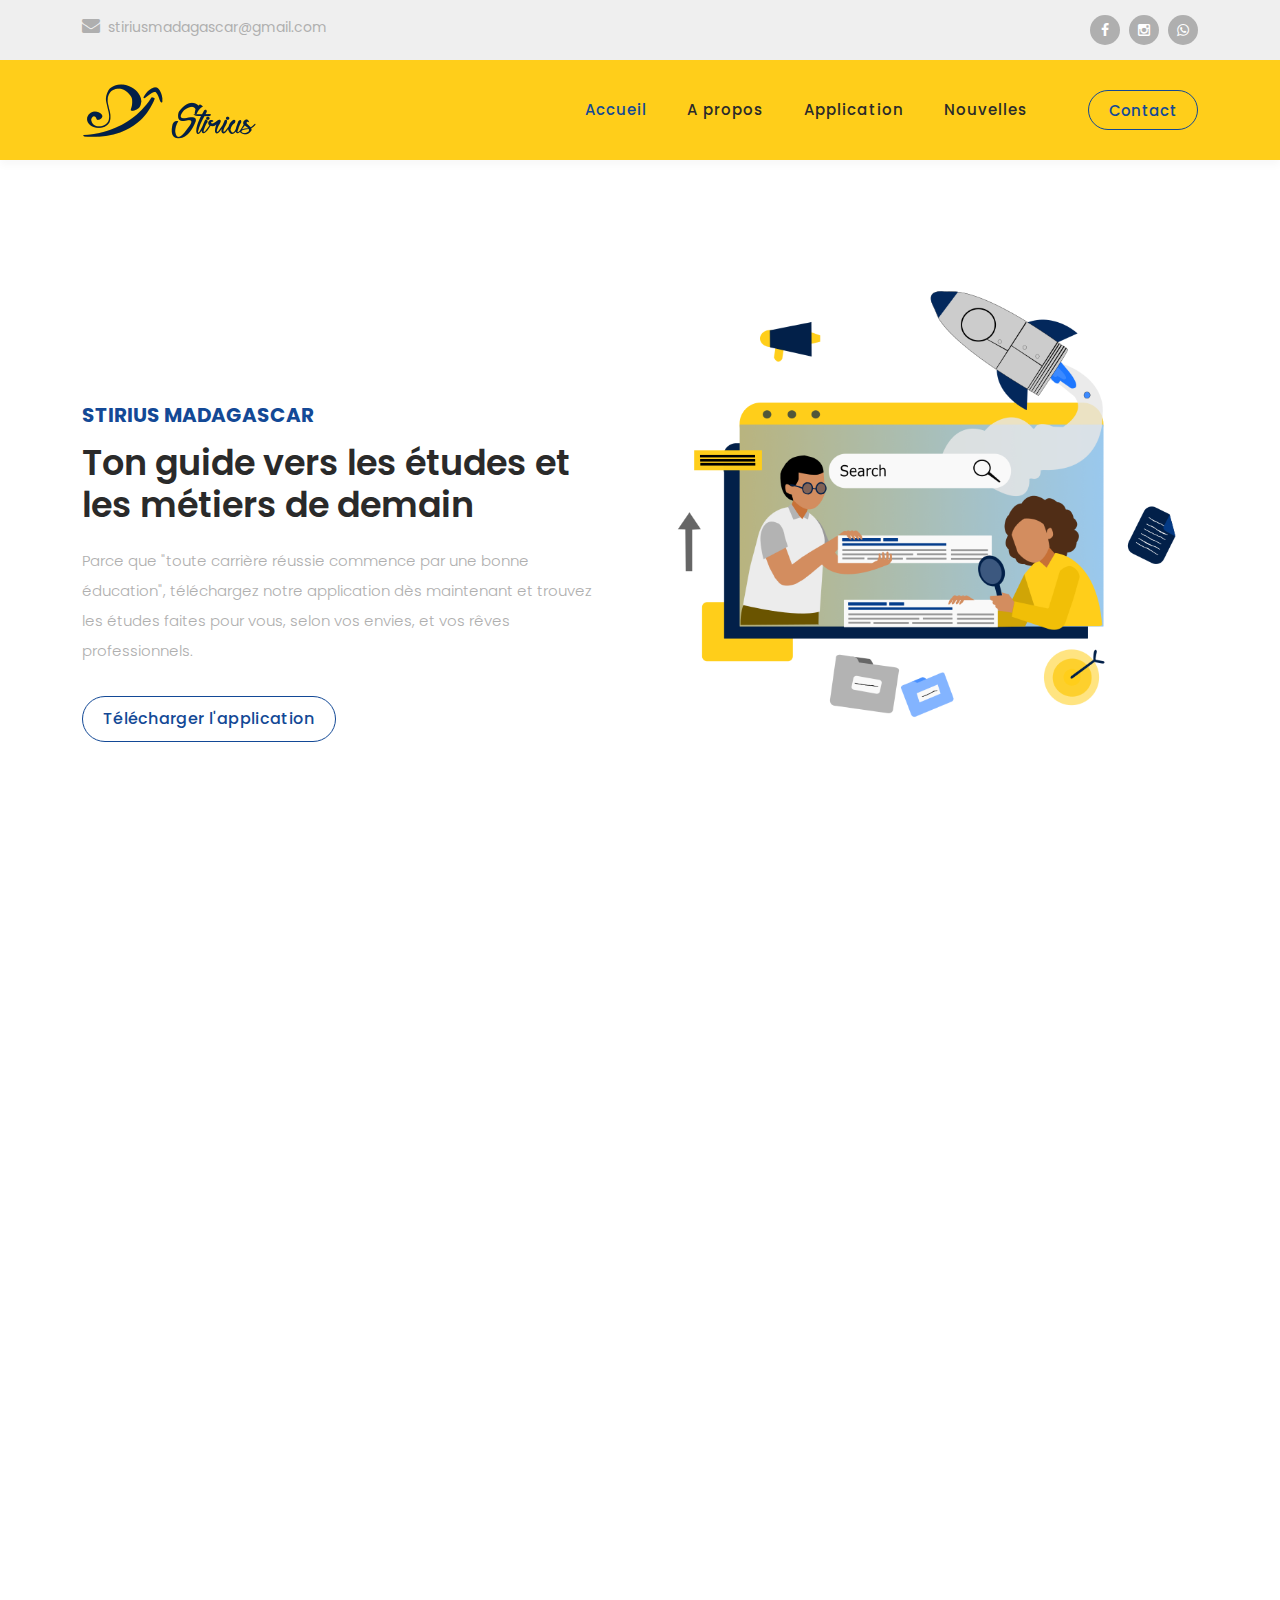
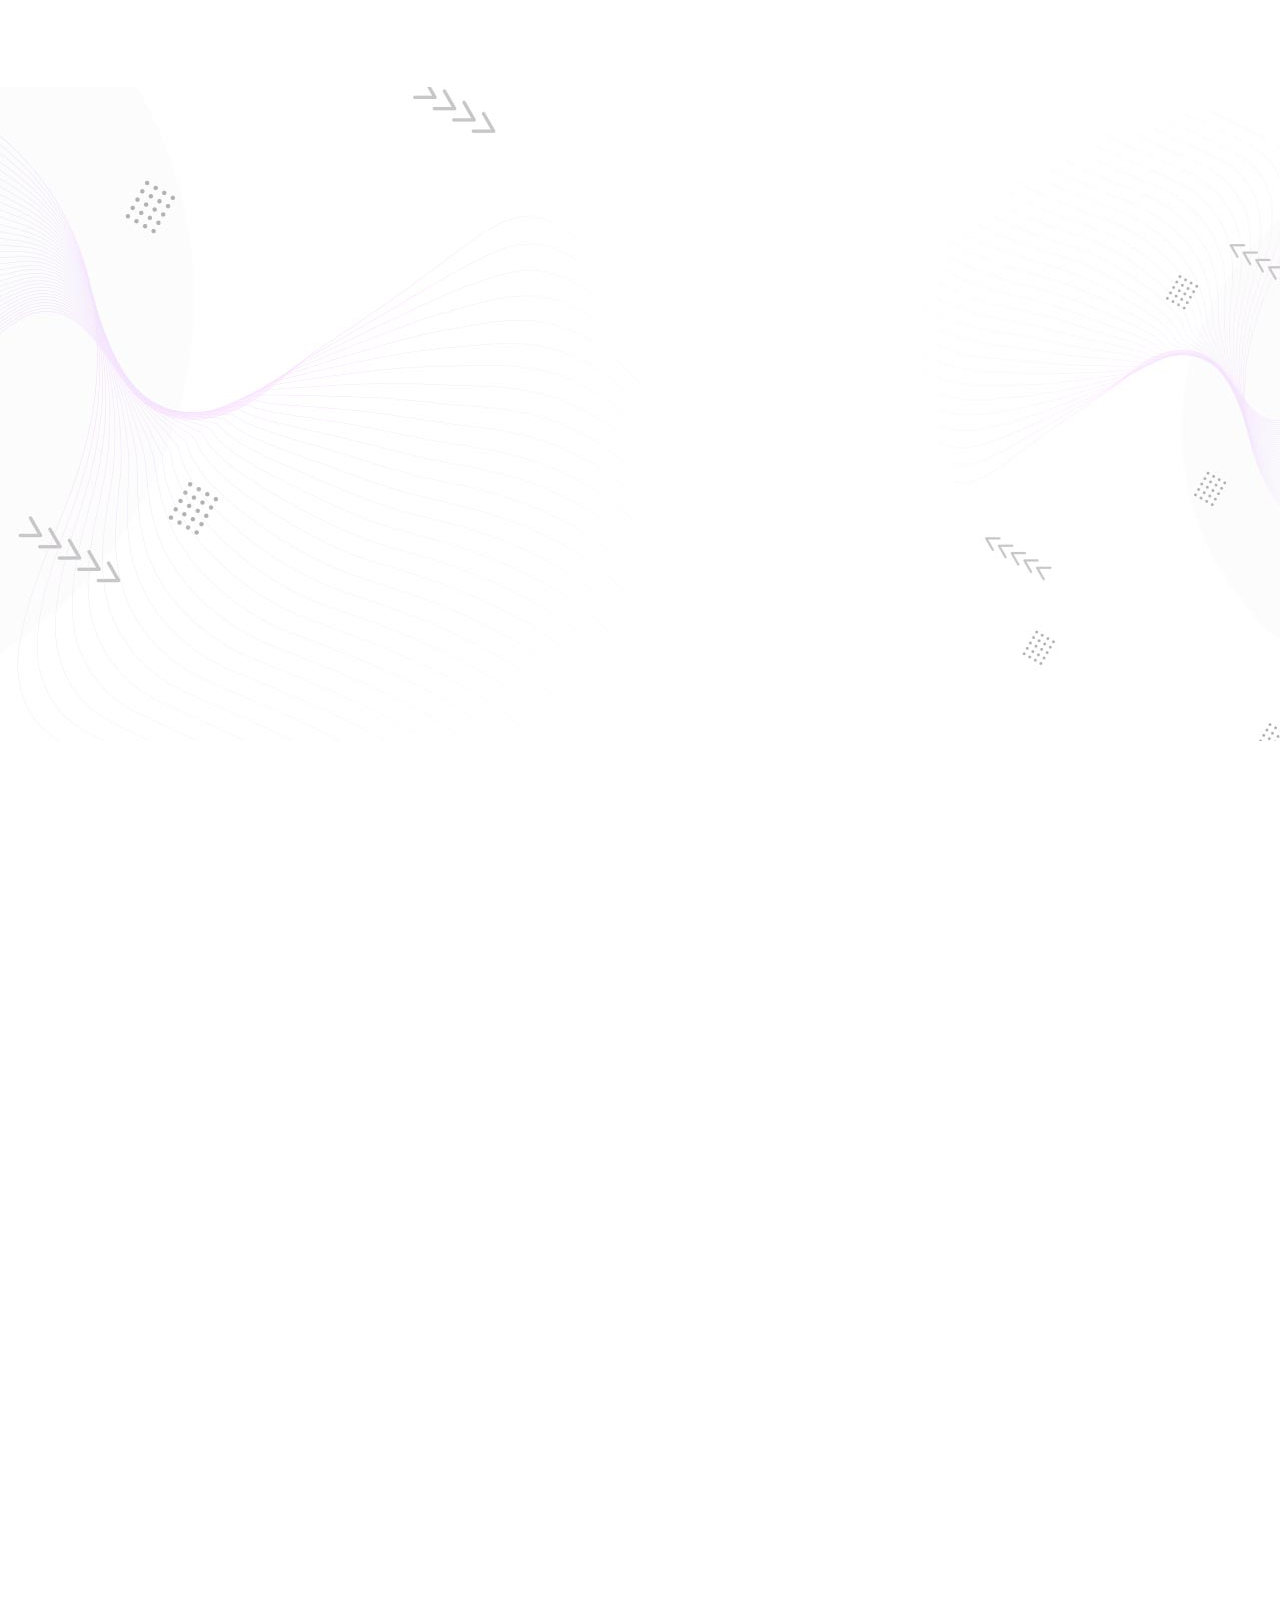
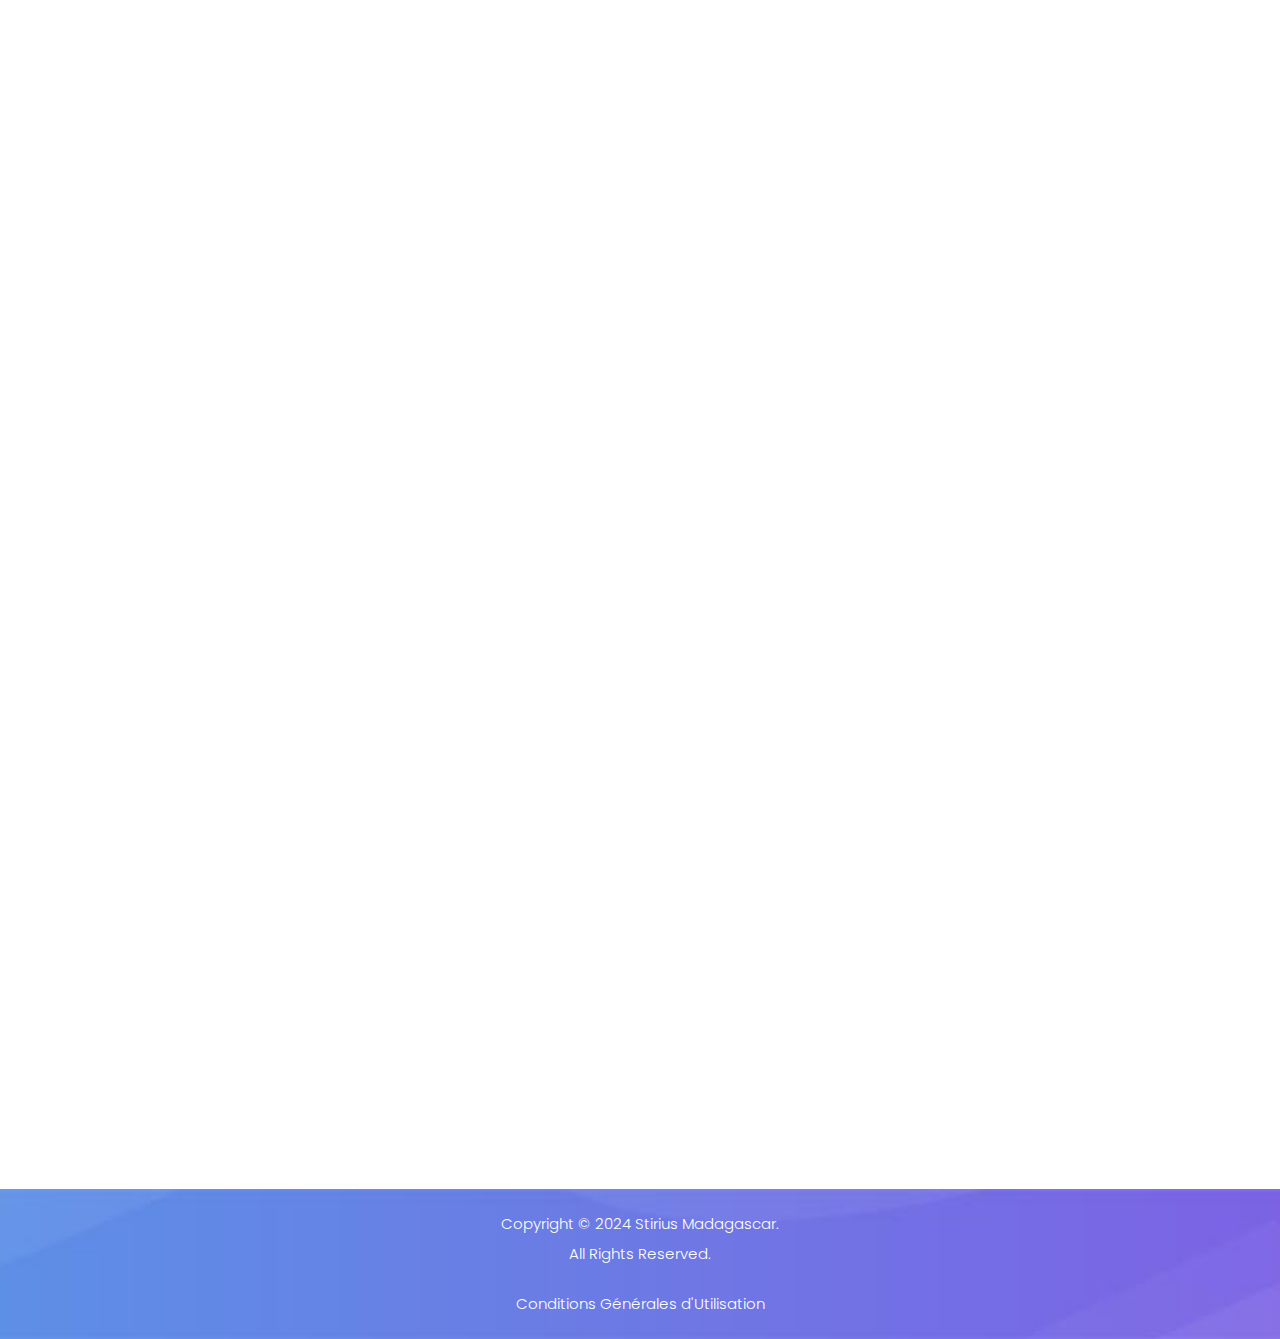
==== commit d5a12718: "Add files via upload" ====
--- a/index.html
+++ b/index.html
@@ -143,7 +143,10 @@
                   <h4>De nombreuses <em>opportunités</em>, <br> un <em>Stirius</em> unique</h4>
                   <div class="line-dec"></div>
                 </div>
-                <p>Que vous soyez un lycéen en quête de formation académique, un etudiant avide de 
+                <p>Stirius est un programme de soutien des jeunes à l’employabilité. L’objectif principal est d’initier un changement de 
+                  paradigme auprès des élèves et étudiants sur l’importance d’orienter leurs études/formations par rapport aux métiers 
+                  qu’ils souhaitent exercer plus tard et de définir ces métiers avant même l’obtention du diplôme de baccalauréat ou de licence. 
+                  <br> <br>Que vous soyez un lycéen en quête de formation académique, un etudiant avide de 
                   connaissances, un professionnel visant le perfectionnement, un entrepreneur cherchant à obtenir 
                   une aide ou simplement curieux d'apprendre de nouvelles choses, notre application est là pour 
                   vous guider vers le succès. <br> <br>Nous comprenons l’importance de repérer des opportunités 
@@ -314,12 +317,12 @@
         <div class="col-lg-6 show-up wow fadeInUp" data-wow-duration="1s" data-wow-delay="0.3s">
           <div class="blog-post">
             <div class="thumb">
-              <img src="assets/images/Blog1.jpg" alt="">
+              <img src="assets/images/Blog4.jpg" alt=""></a>
             </div>
             <div class="down-content">
               <span class="category">Evènement</span>
               <span class="date">30 Avril - 01er Mai 2025</span>
-              <h4>La ruée vers les métiers, l'avenir de l'étude - édition 2</h4>
+              <h4>La ruée vers les métiers, l'avenir de l'étude - édition 2</h4></a>
               <p>Réalisation de notre évènement phare de l'année à Tamatave, co-réalisée par CEERE et Me Haino You.</p>
               <div class="border-first-button"><a href="https://www.facebook.com/plugins/post.php?href=https%3A%2F%2Fwww.facebook.com%2Fpermalink.php%3Fstory_fbid%3Dpfbid023E5z2P96m58sasEFUrJTq4LTQY249328cXG3zfBqLDRfM2BCoAc4oAyi7vxNzyk1l%26id%3D100095161362014&show_text=true&width=500">Discover More</a></div>
             </div>
@@ -349,7 +352,7 @@
                   <div class="right-content">
                     <span class="category">Evènement</span>
                     <span class="date">29 Août 2024</span>
-                    <h4>Sensibilisation à l'entrepreneuriat</h4>
+                    <h4>Sensibilisation à l'entrepreneuriat</h4></a>
                     <p>Présentation de la formation pour les porteurs de projet du programme MED, et de son importance pour les jeunes.</p>
                   </div>
                 </div>
@@ -421,7 +424,7 @@
                         </div>
                       </div>
                     </div>
-                    <div class="col-lg-6">
+                    <!--<div class="col-lg-6">
                       <fieldset>
                         <input type="name" name="name" id="name" placeholder="Name" autocomplete="on" required>
                       </fieldset>
@@ -441,7 +444,7 @@
                       <fieldset>
                         <button type="submit" id="form-submit" class="main-button ">Envoyer</button>
                       </fieldset>
-                    </div>
+                    </div>-->
                   </div>
                 </div>
               <!--</div>-->
@@ -473,4 +476,4 @@
   <script src="assets/js/custom.js"></script>
 
 </body>
-</html>
+</html>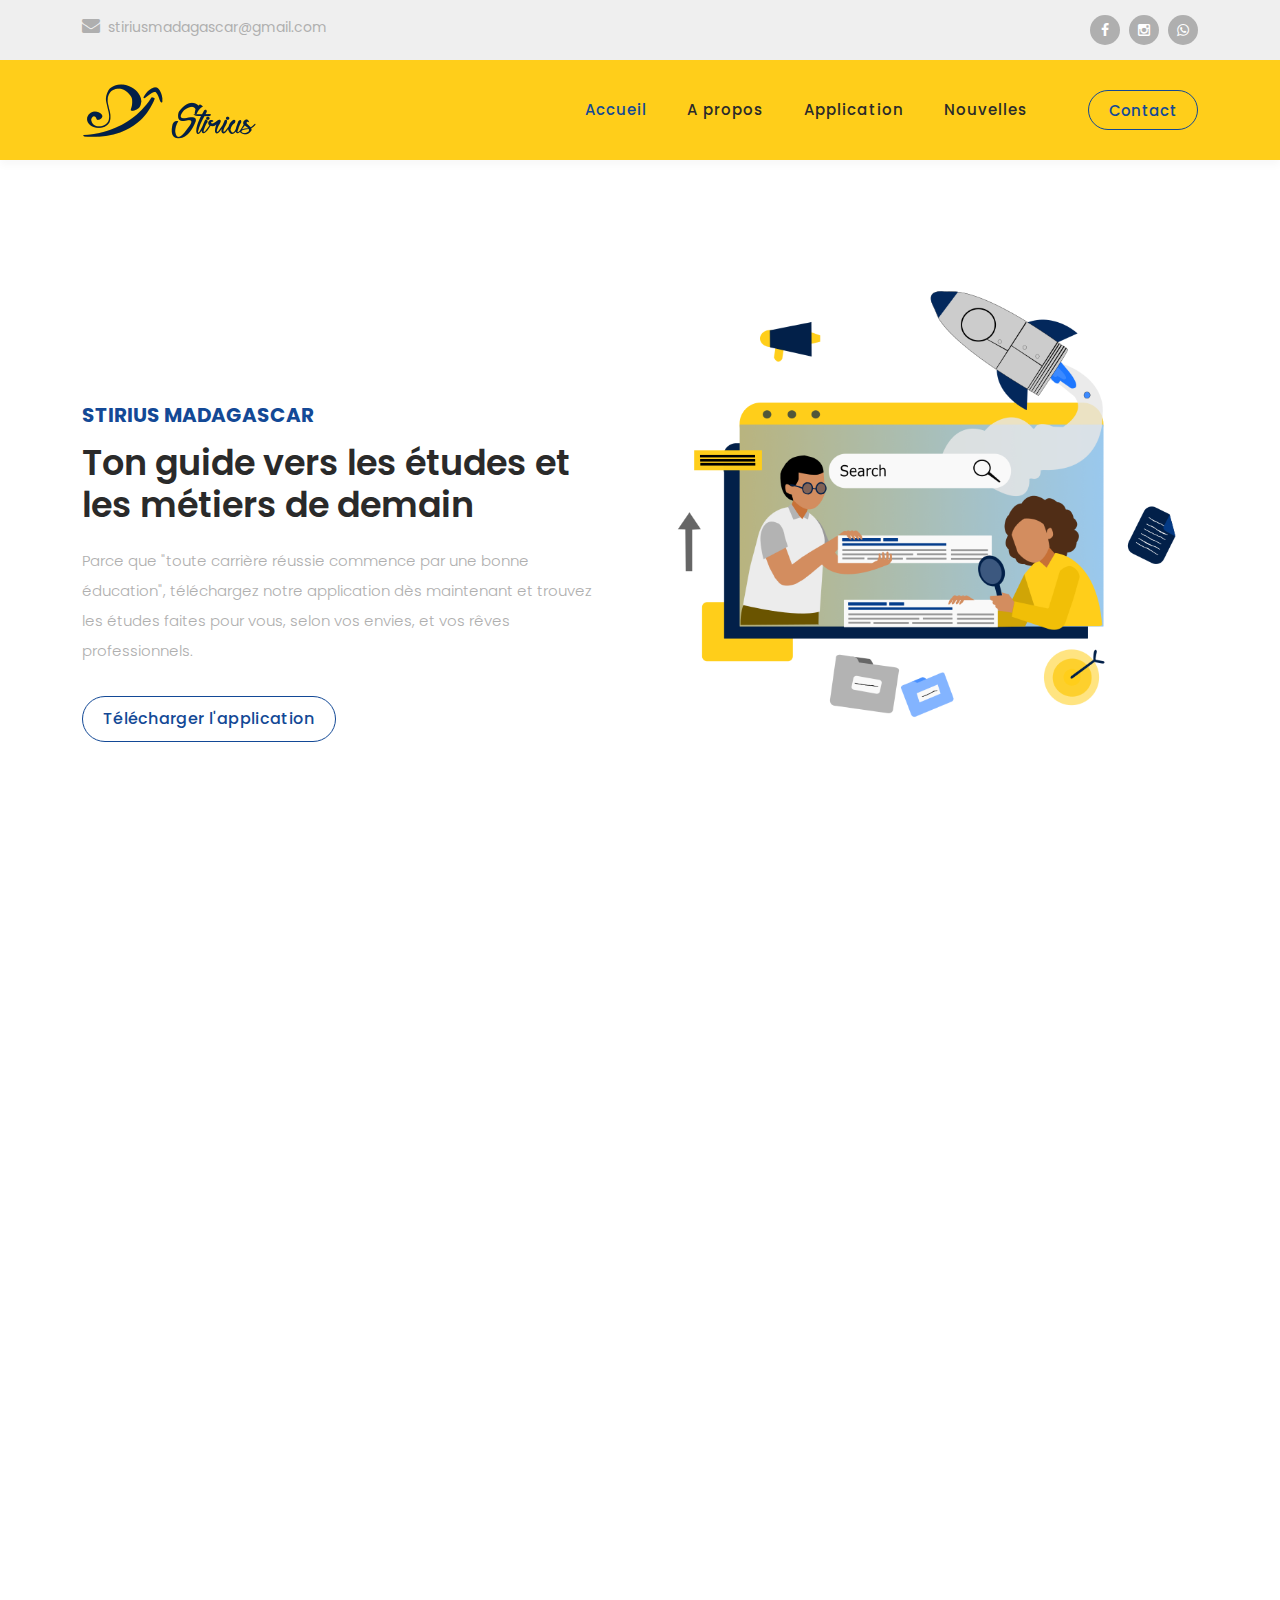
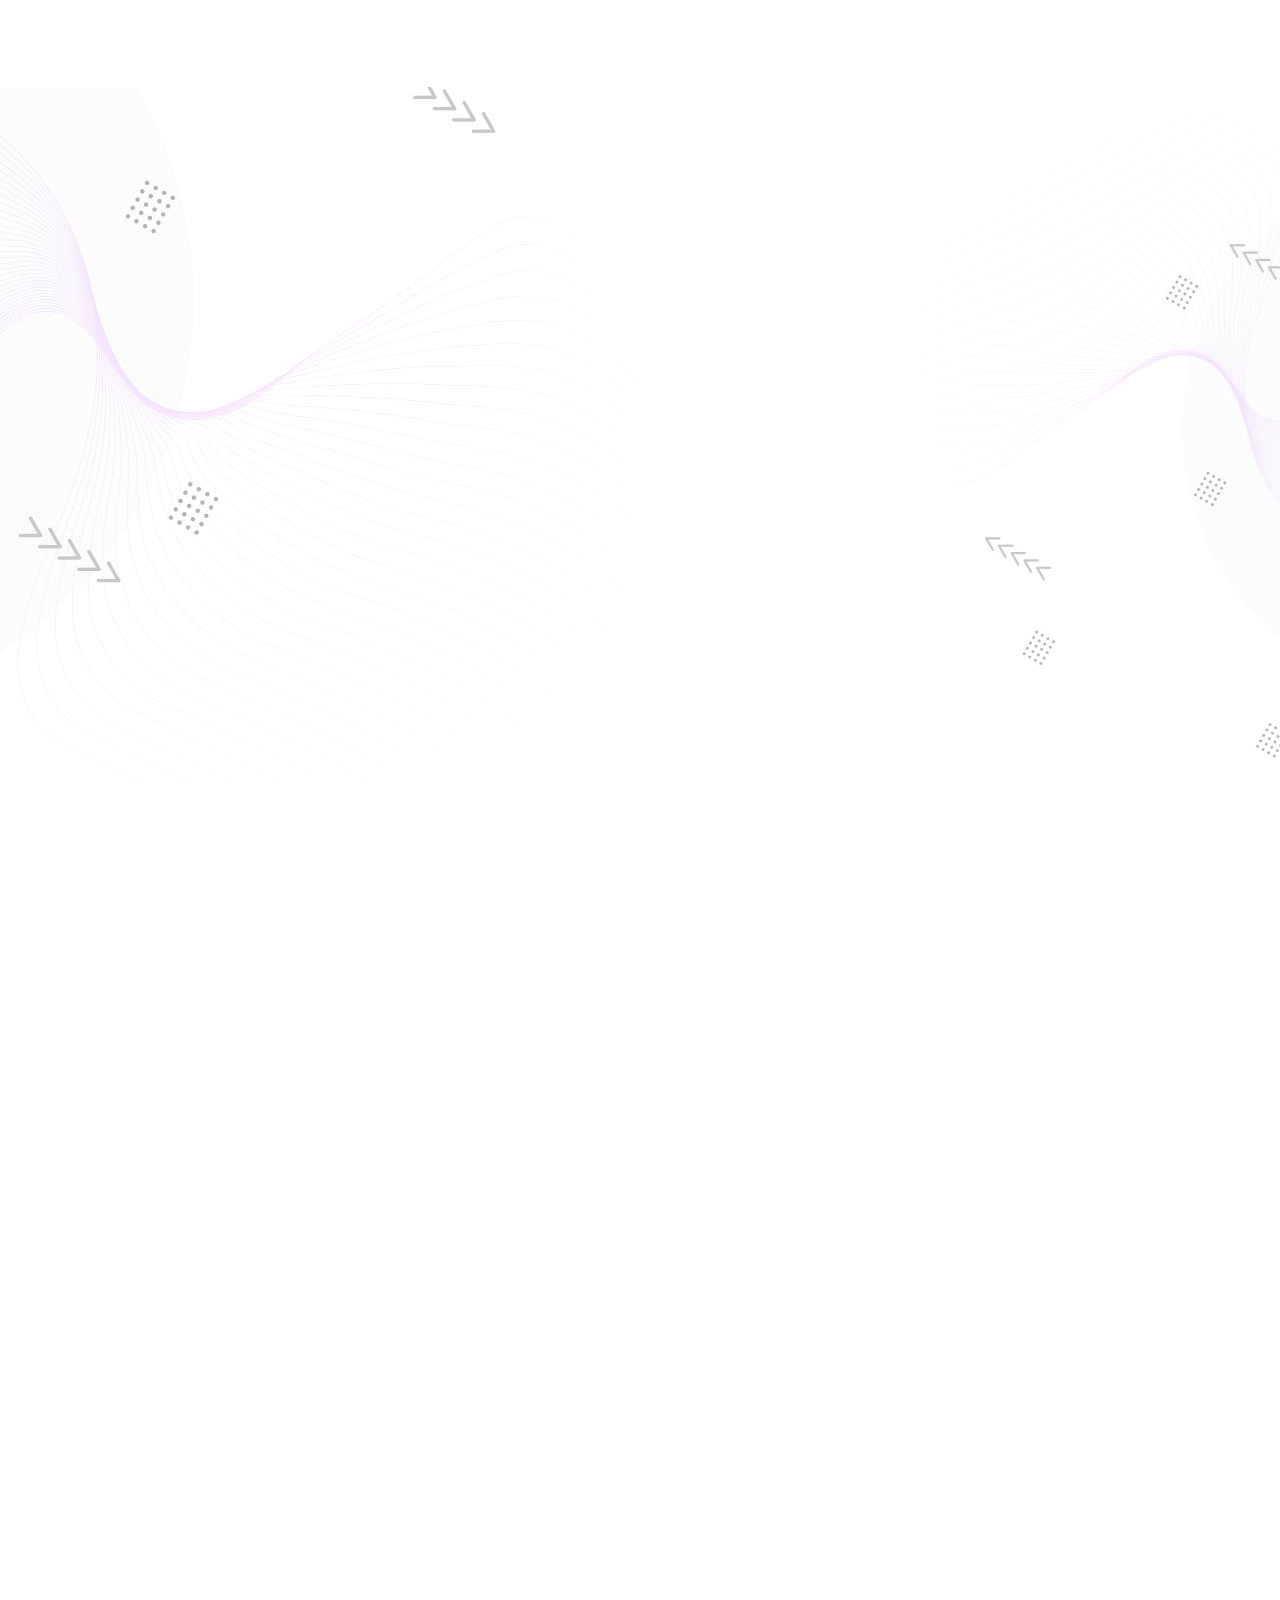
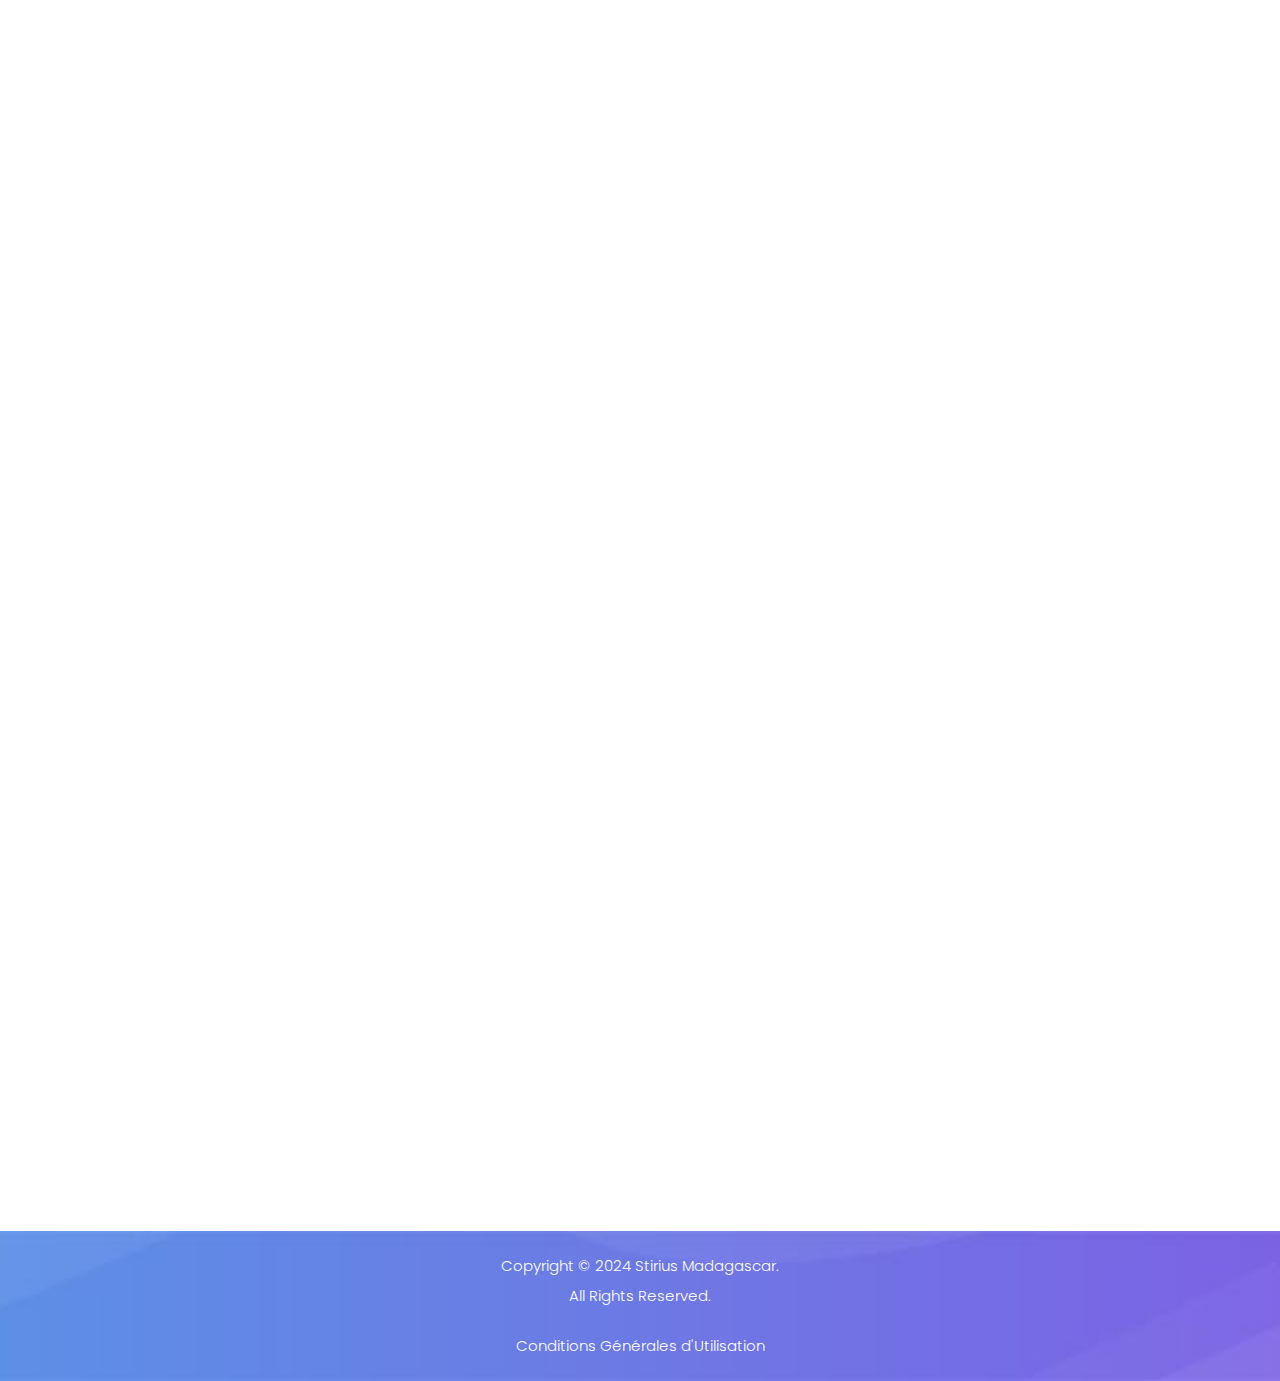
==== commit 8e2b9a76: "Add files via upload" ====
--- a/index.html
+++ b/index.html
@@ -222,7 +222,7 @@
         <div class="col-lg-5">
           <div class="section-heading wow fadeInLeft" data-wow-duration="1s" data-wow-delay="0.3s">
             <h6>Notre Application</h6>
-            <h4>Un aperçu de <em> Stirius </em></h4>
+            <h4>Un aperçu de notre <em> application </em></h4>
             <p></p>
             <div class="line-dec"></div>
           </div>
--- a/assets/css/form-index.css
+++ b/assets/css/form-index.css
@@ -1631,6 +1631,7 @@
 }
 
 .blog-post {
+  overflow: hidden;
   box-shadow: 0px 0px 15px rgba(0,0,0,0.1);
   border-radius: 25px;
   position: relative;
@@ -1638,8 +1639,9 @@
 }
 
 .show-up {
-  position: relative;
-  z-index: 222;
+  display: inline-block;
+  position: relative;
+  z-index: 50;
 }
 
 .blog-post .thumb img {
